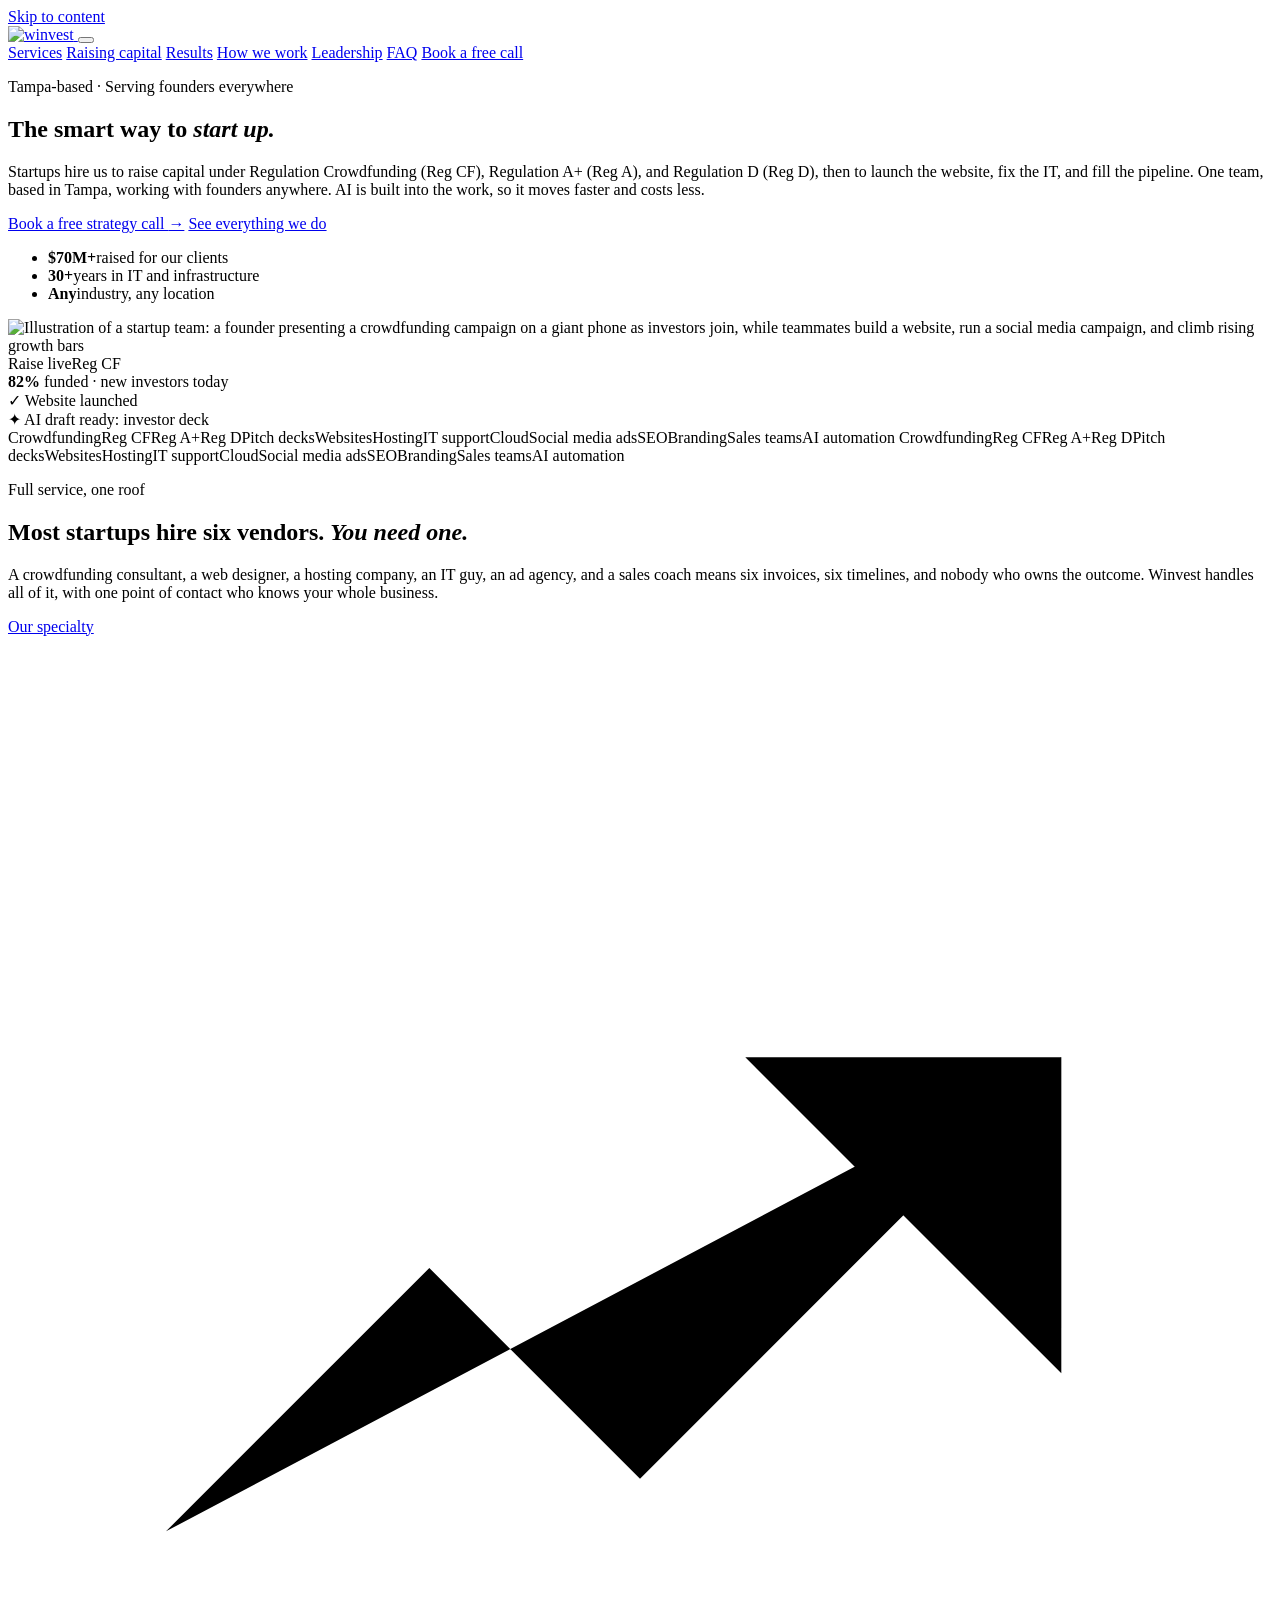
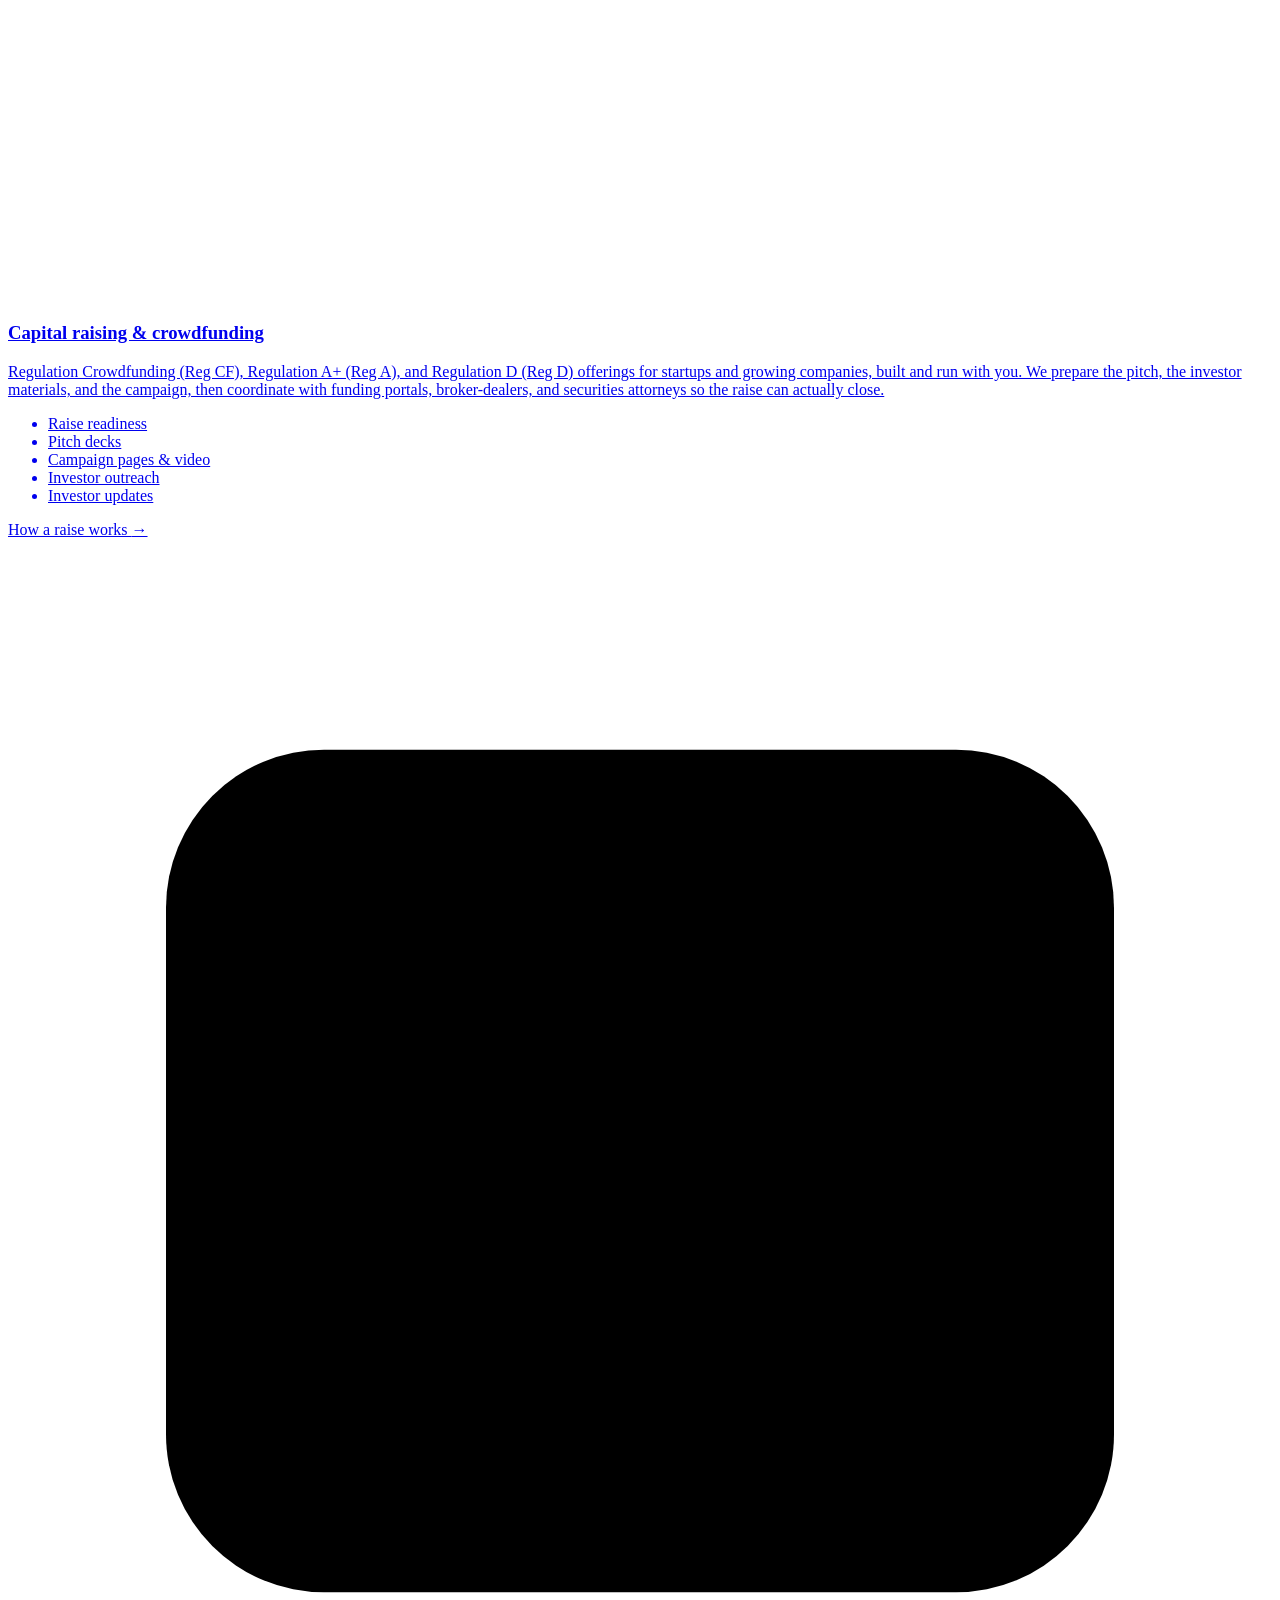
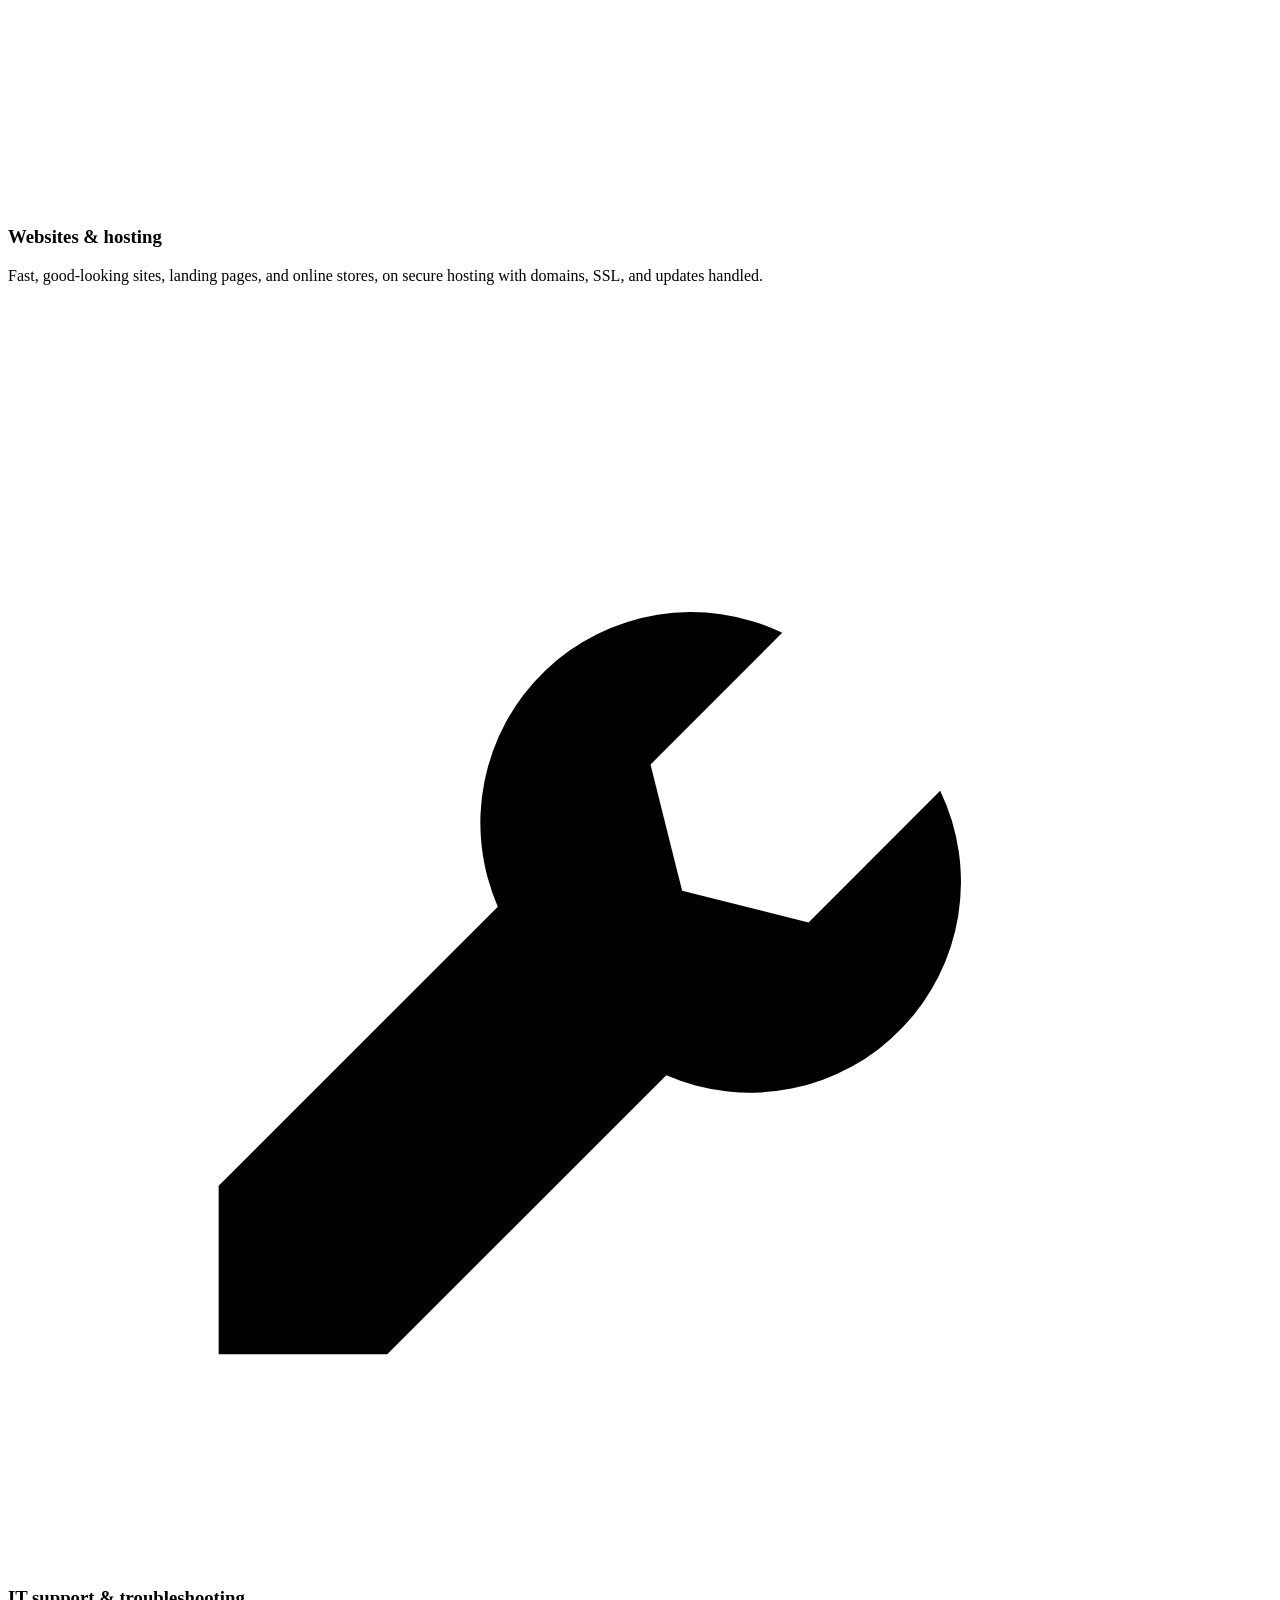
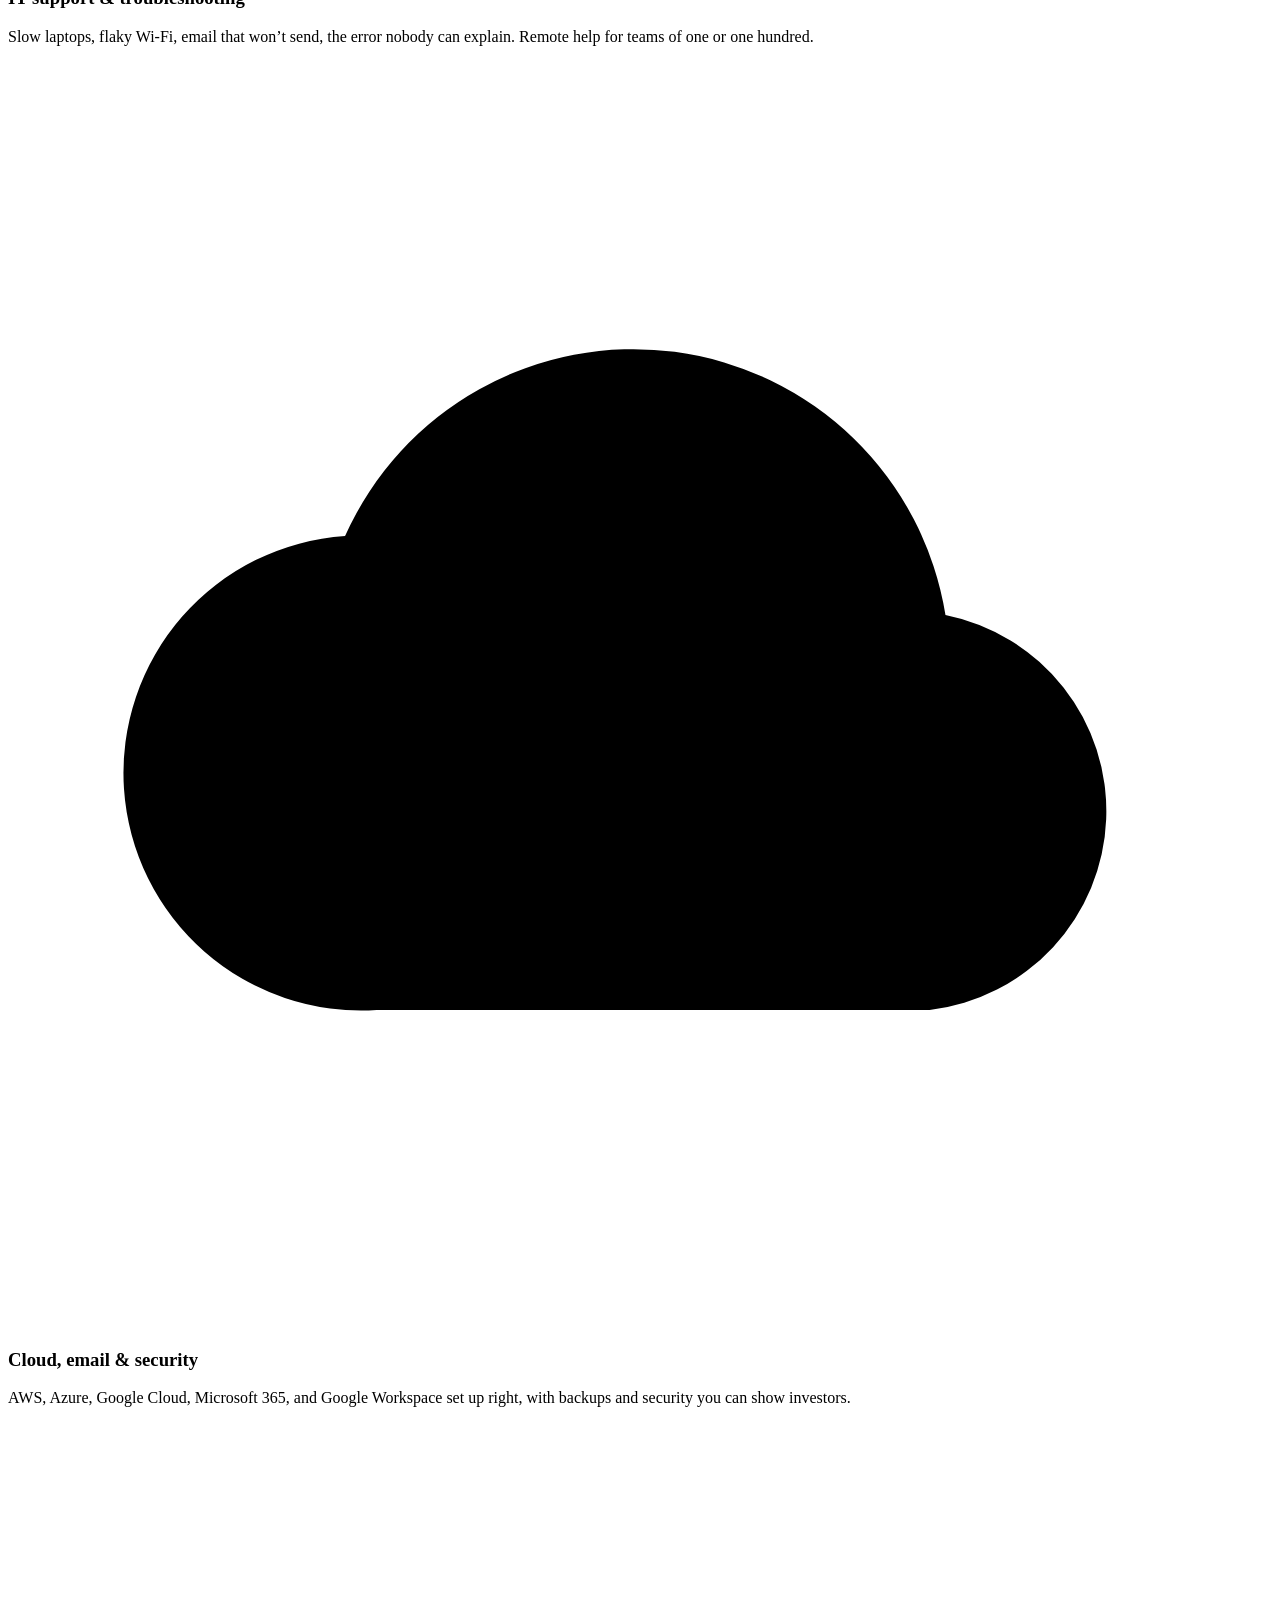
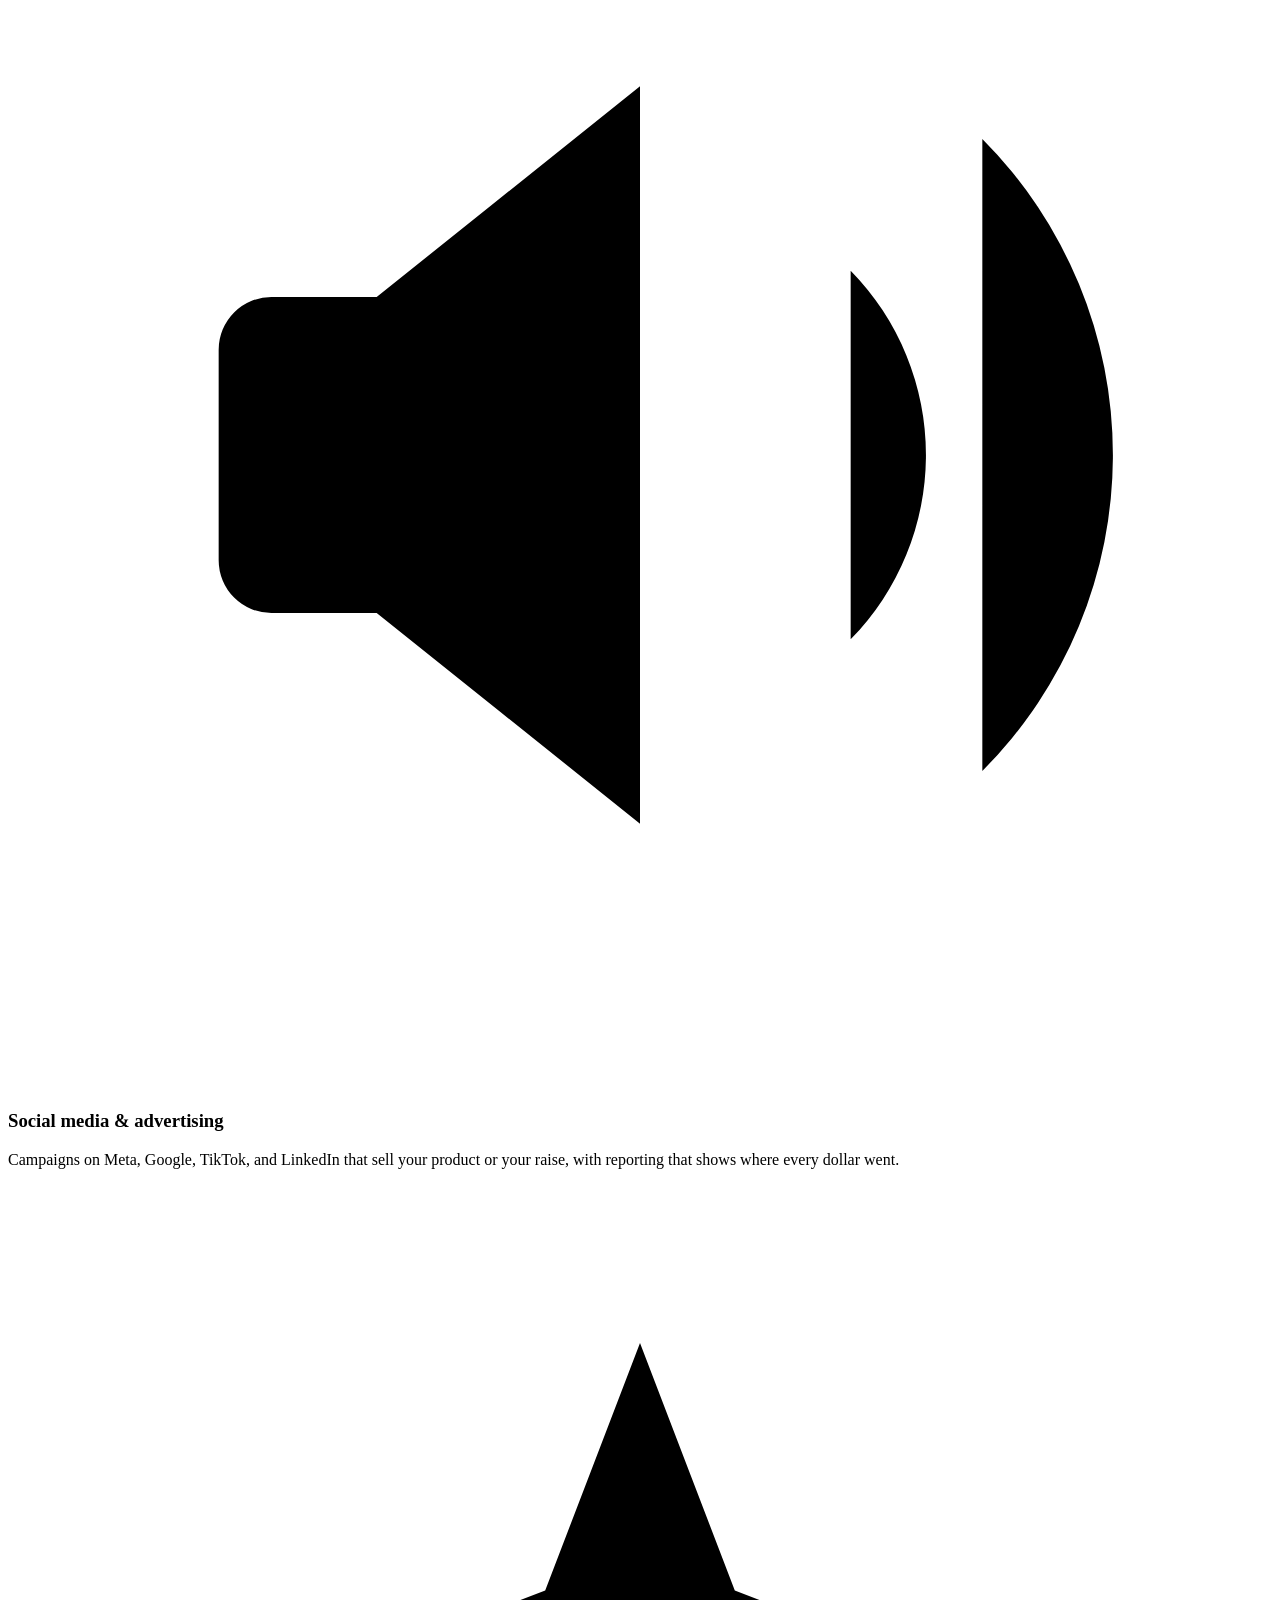
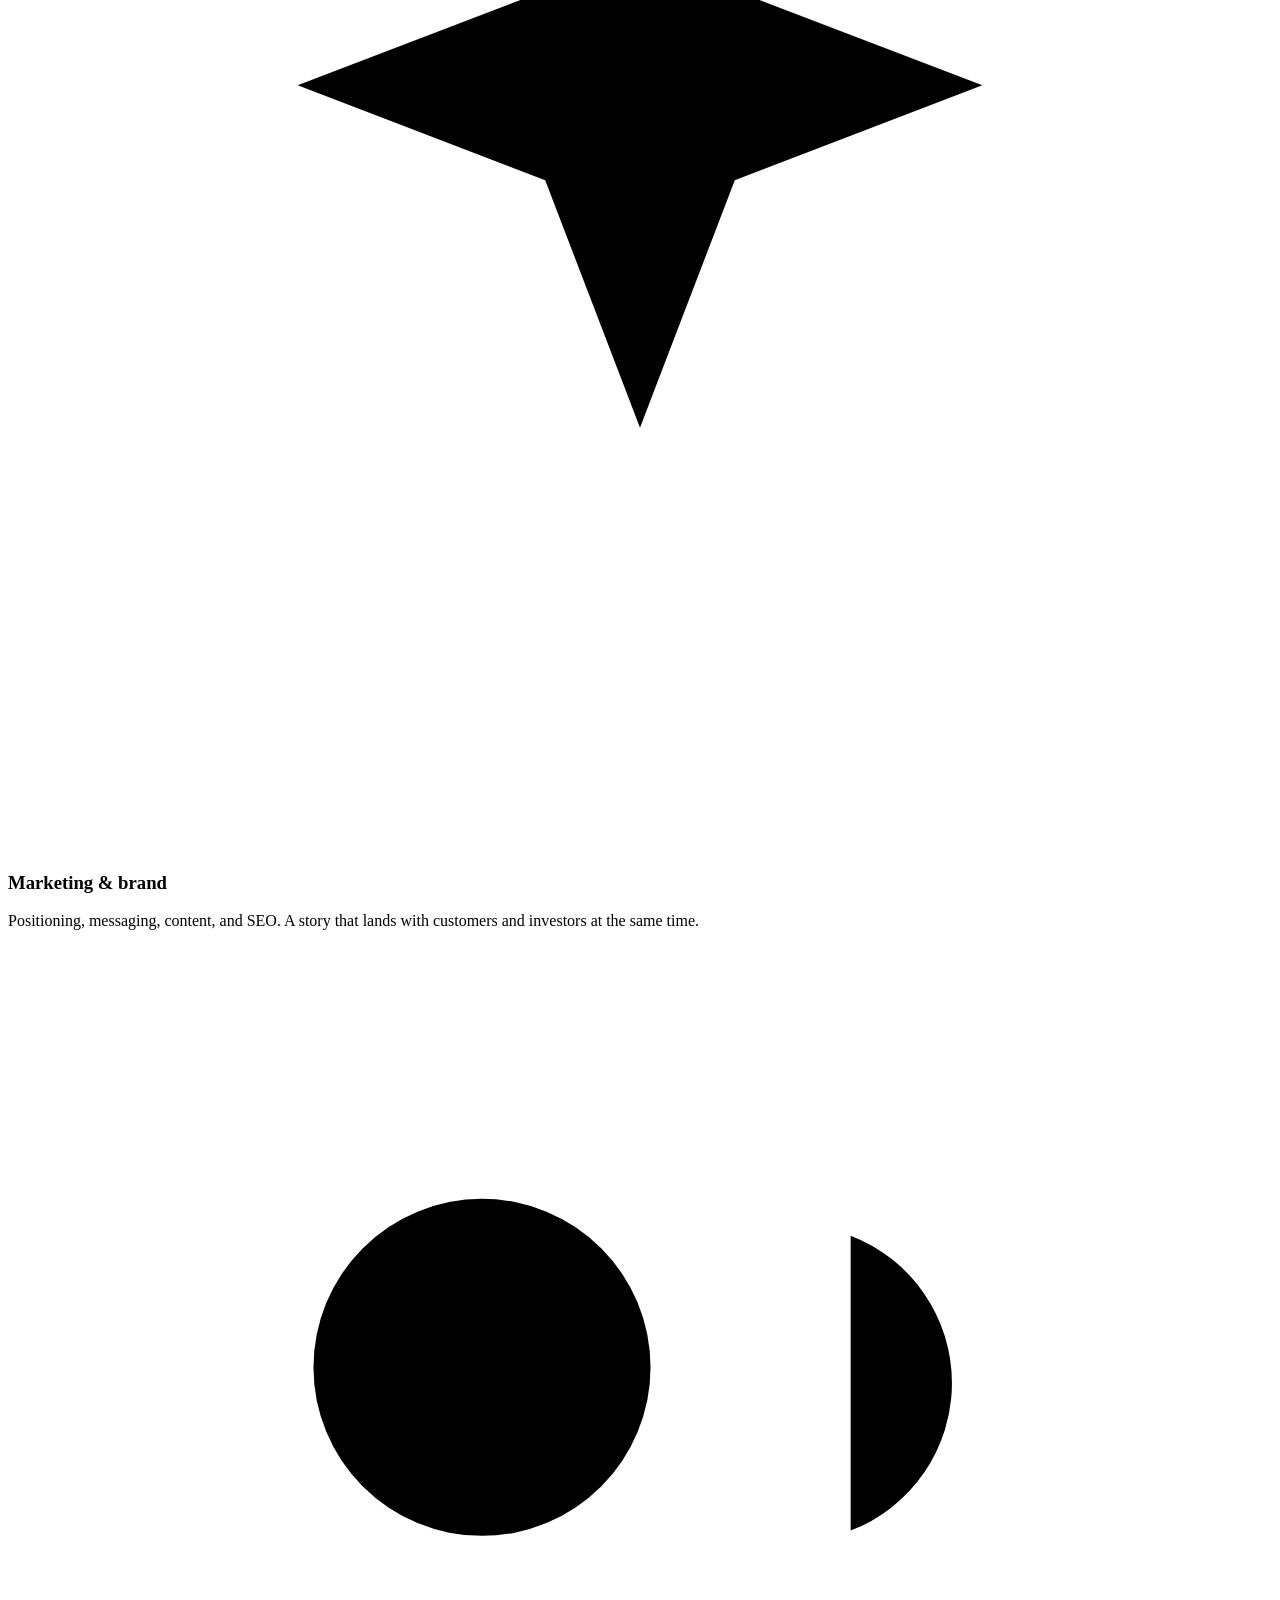
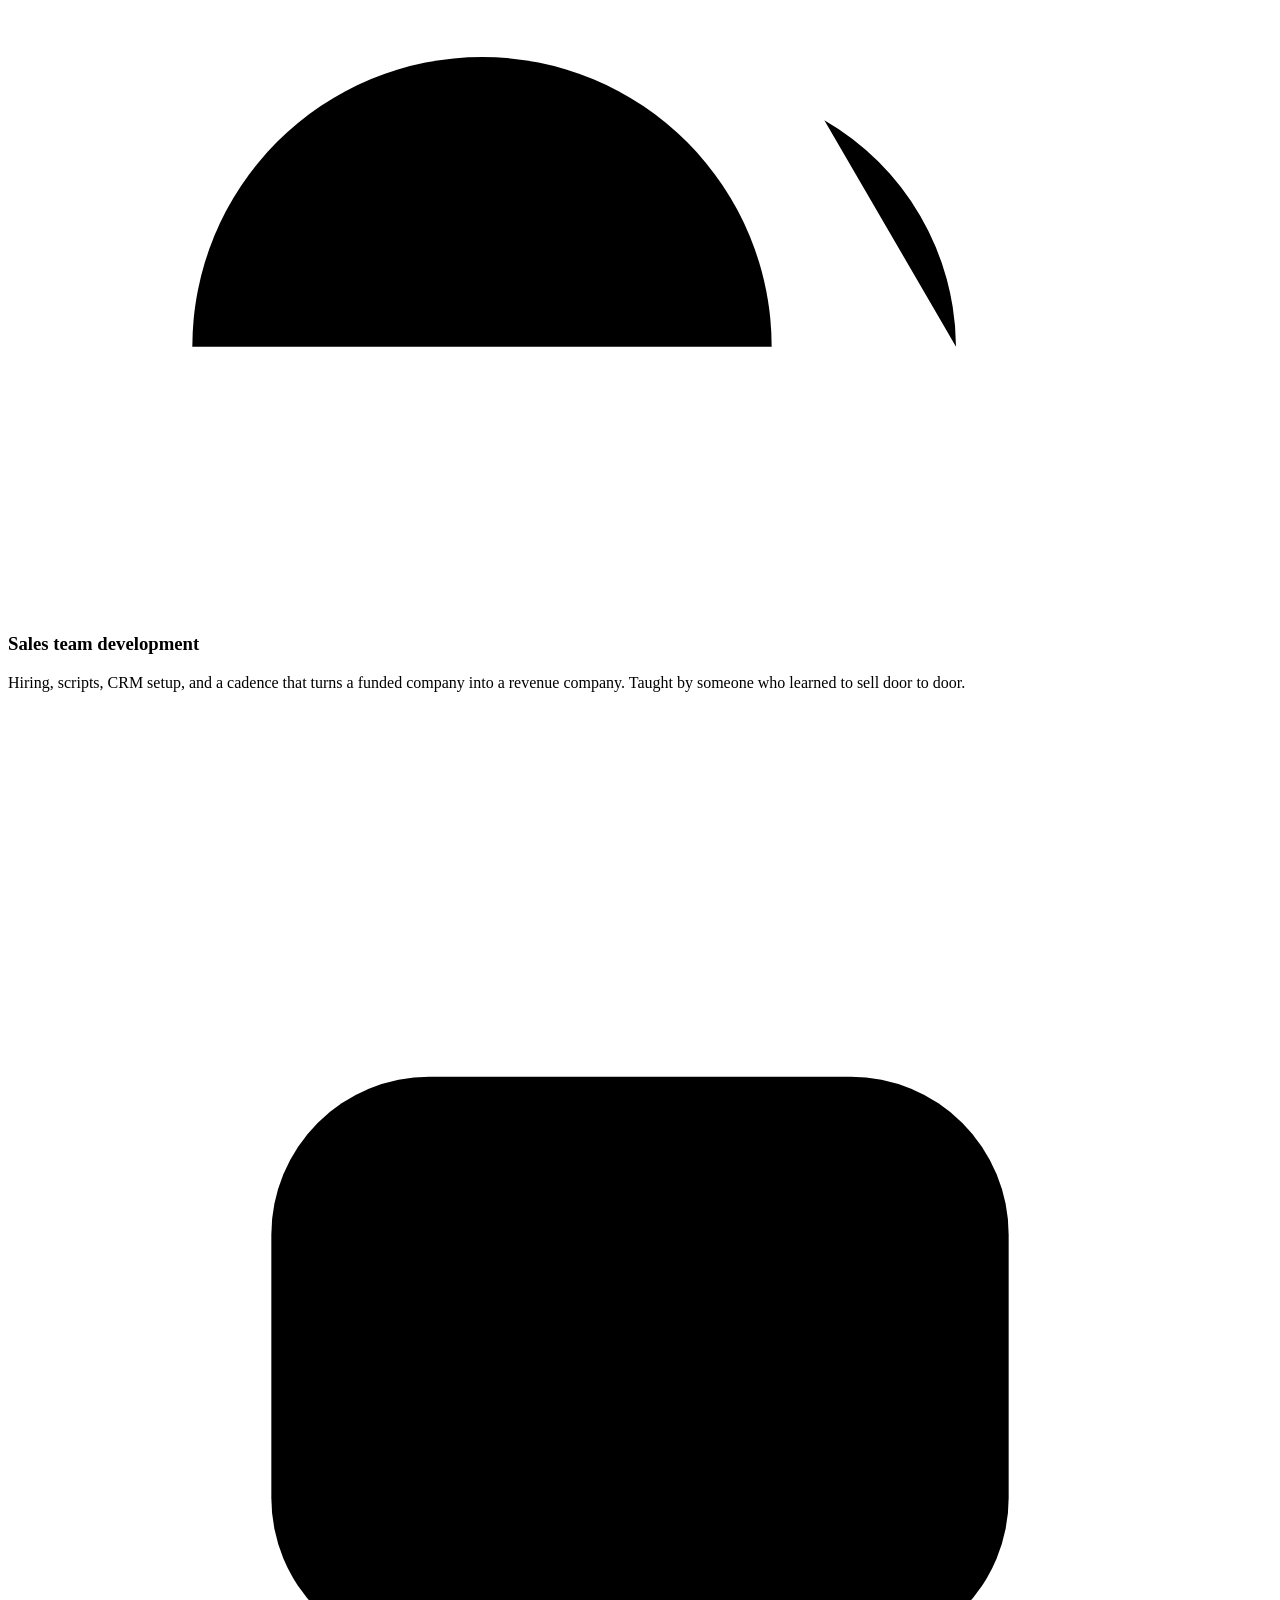
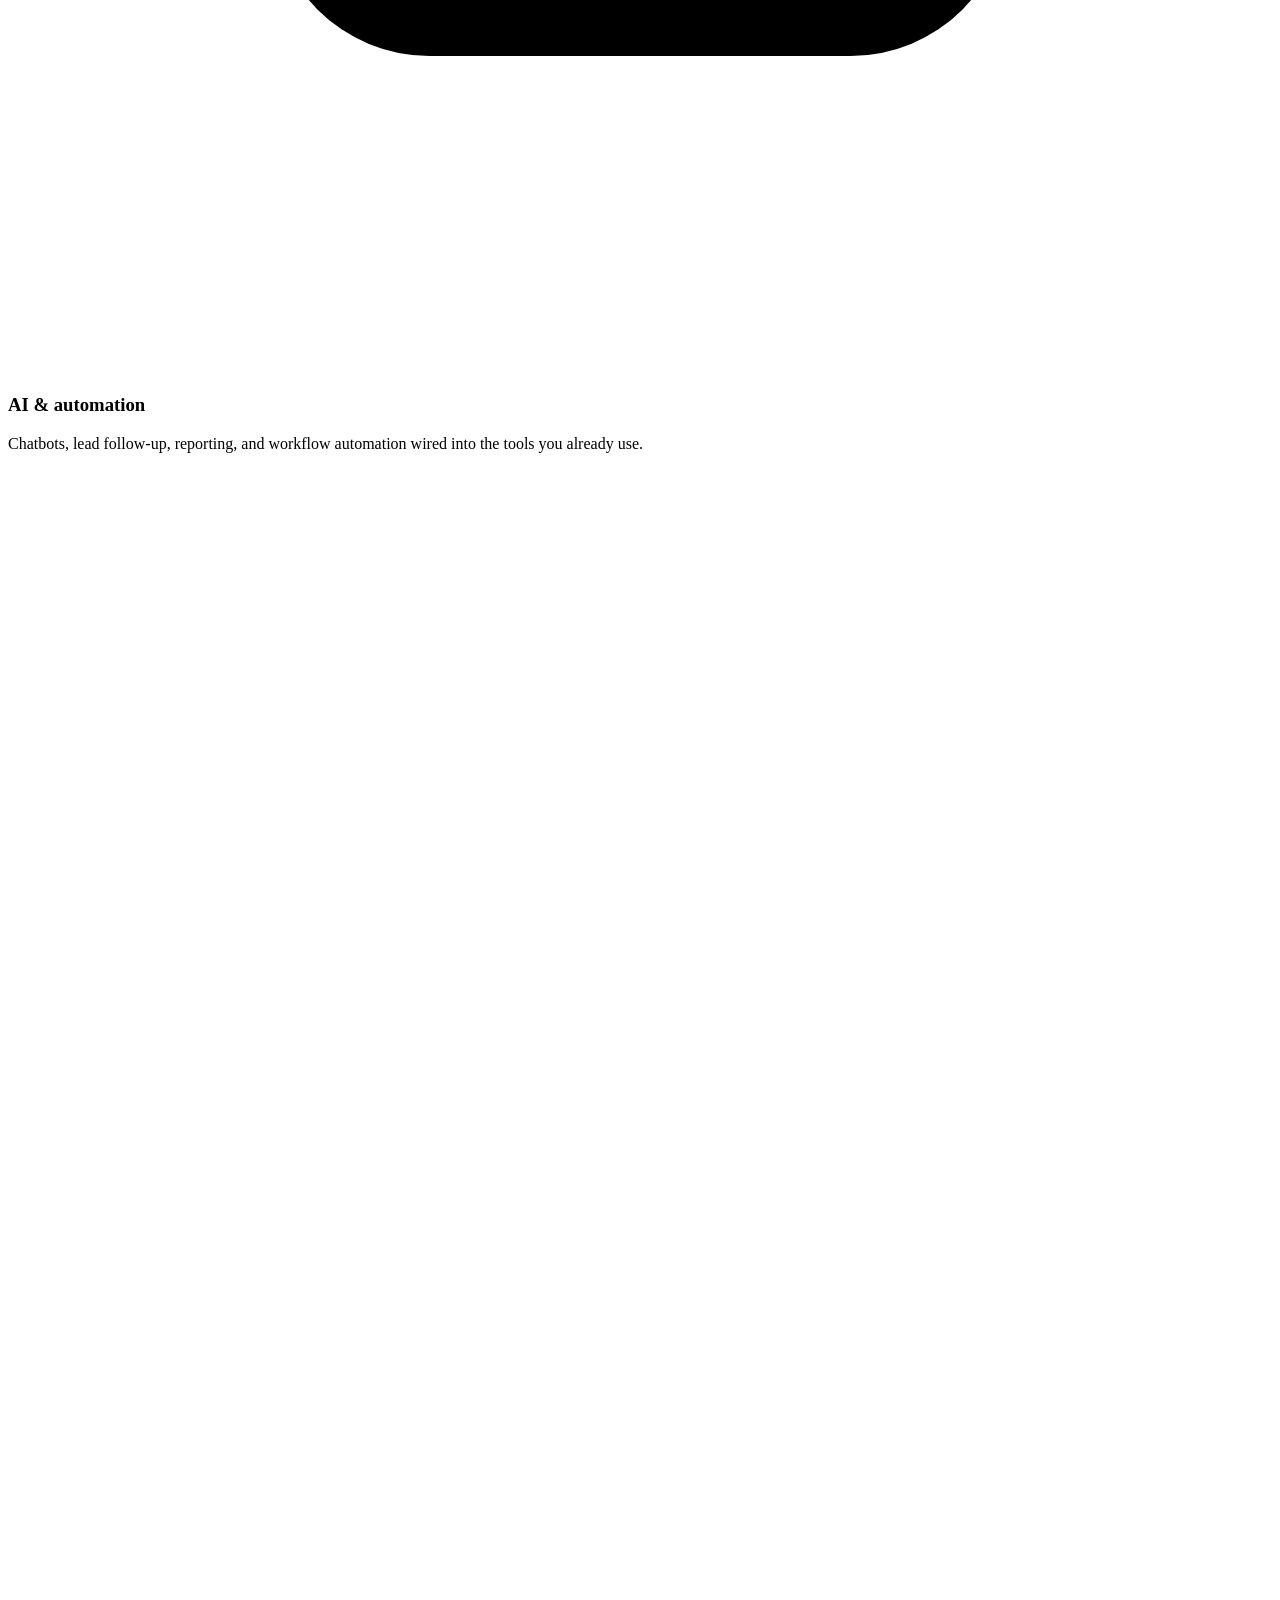
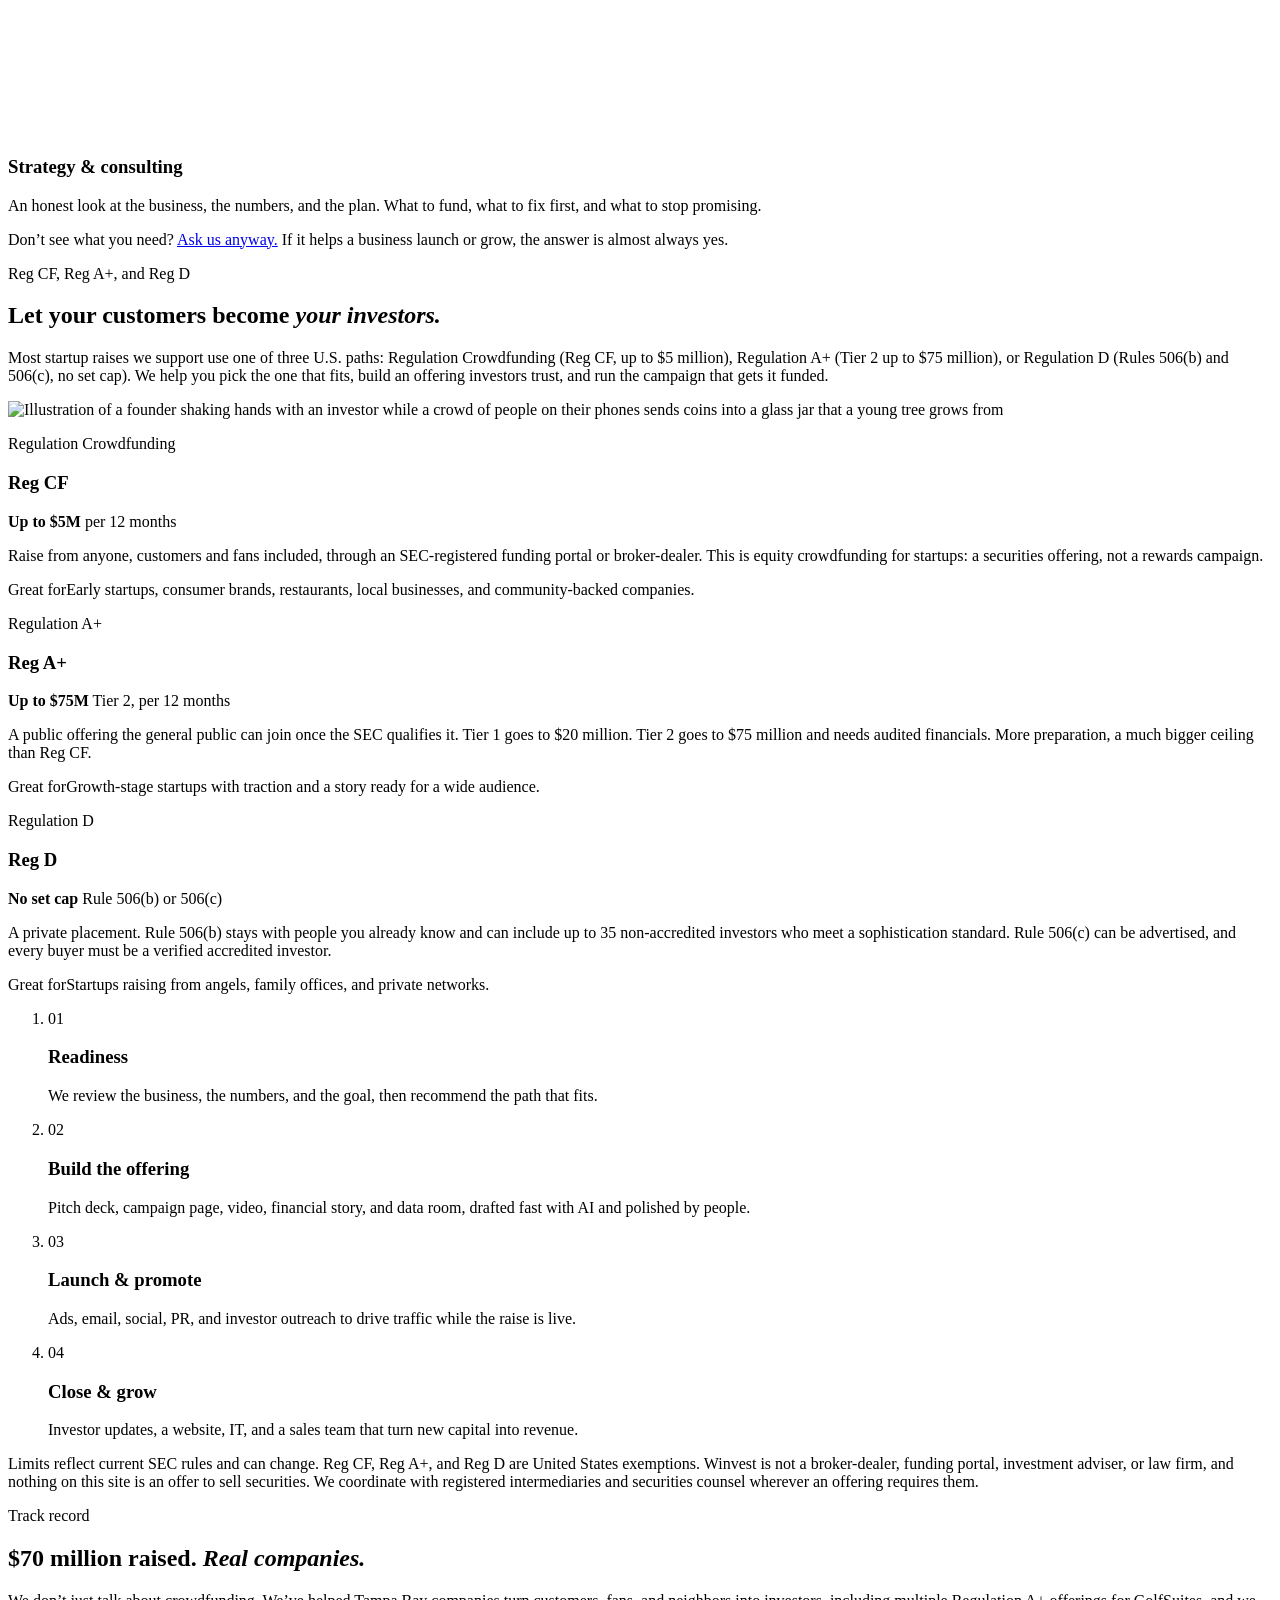
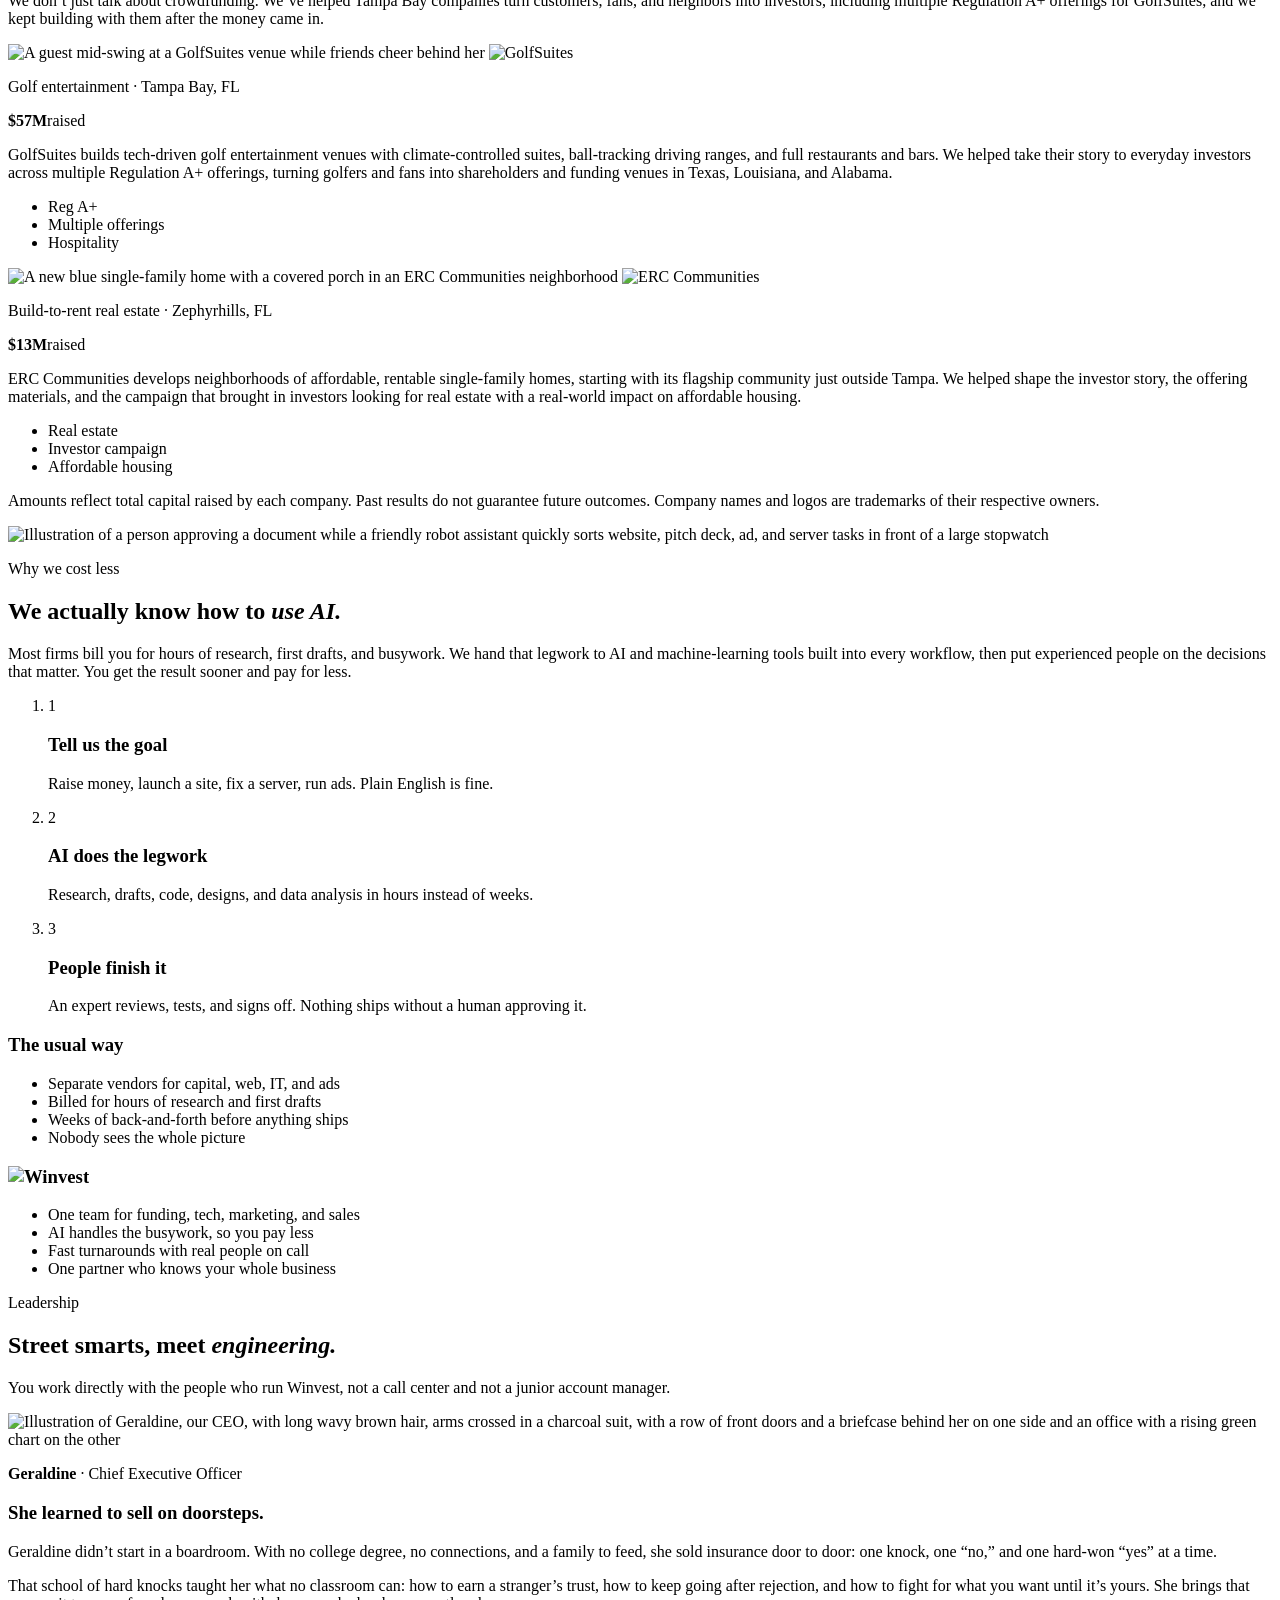
==== public/index.html @ 6d3cae70 "Add Chatwoot widget loader (disabled by default) - new chatwoot.js loader reads CHATWOOT_CONFIG - wi" ====
<!DOCTYPE html>
<html lang="en">
<head>
  <meta charset="utf-8">
  <meta name="viewport" content="width=device-width, initial-scale=1">
  <title>Reg CF, Reg A+ &amp; Reg D Capital Raising for Startups | Winvest</title>
  <meta name="description" content="Winvest helps startups raise capital under Reg CF (up to $5M), Reg A+ (up to $75M), and Reg D. Tampa-based. $70M+ raised for clients. Free strategy call.">
  <link rel="canonical" href="https://www.winvest.llc/">
  <link rel="alternate" type="text/markdown" href="/index.md" title="Markdown version of this page">
  <link rel="describedby" href="/llms.txt">
  <meta name="robots" content="index, follow, max-image-preview:large, max-snippet:-1, max-video-preview:-1">
  <meta property="og:type" content="website">
  <meta property="og:site_name" content="Winvest">
  <meta property="og:locale" content="en_US">
  <meta property="og:title" content="Reg CF, Reg A+ &amp; Reg D Capital Raising for Startups | Winvest">
  <meta property="og:description" content="Winvest helps startups raise capital under Reg CF (up to $5M), Reg A+ (up to $75M), and Reg D. Tampa-based. $70M+ raised for clients. Free strategy call.">
  <meta property="og:url" content="https://www.winvest.llc/">
  <meta property="og:image" content="https://www.winvest.llc/assets/illo/og.jpg">
  <meta property="og:image:alt" content="Winvest, capital raising and startup services from Tampa">
  <meta property="og:image:width" content="1200">
  <meta property="og:image:height" content="900">
  <meta name="twitter:card" content="summary_large_image">
  <meta name="twitter:title" content="Reg CF, Reg A+ &amp; Reg D Capital Raising for Startups | Winvest">
  <meta name="twitter:description" content="Winvest helps startups raise capital under Reg CF (up to $5M), Reg A+ (up to $75M), and Reg D. Tampa-based. $70M+ raised for clients. Free strategy call.">
  <meta name="twitter:image" content="https://www.winvest.llc/assets/illo/og.jpg">
  <meta name="twitter:image:alt" content="Winvest, capital raising and startup services from Tampa">
  <meta name="theme-color" content="#0a0d0b">
  <link rel="preload" href="/assets/fonts/geist.woff2" as="font" type="font/woff2" crossorigin>
  <link rel="preload" href="/assets/fonts/bodoni-italic.woff2" as="font" type="font/woff2" crossorigin>
  <link rel="preload" href="/assets/illo/hero.webp" as="image">
  <link rel="icon" href="/assets/brand/favicon-32.png" sizes="32x32">
  <link rel="icon" href="/assets/brand/favicon-192.png" sizes="192x192">
  <link rel="apple-touch-icon" href="/assets/brand/apple-touch.png">
  <link rel="stylesheet" href="/assets/css/site.css">
  <script type="application/ld+json">
    {
      "@context": "https://schema.org",
      "@graph": [
        {
          "@type": "ProfessionalService",
          "@id": "https://www.winvest.llc/#org",
          "name": "Winvest",
          "legalName": "Winvest LLC",
          "url": "https://www.winvest.llc/",
          "email": "info@winvest.llc",
          "telephone": "+1-888-727-1119",
          "slogan": "The smart way to start up",
          "description": "Winvest LLC helps startups and growing businesses raise capital under Regulation Crowdfunding (Reg CF, up to $5 million in a 12-month period), Regulation A+ (Tier 1 up to $20 million and Tier 2 up to $75 million), and Regulation D Rules 506(b) and 506(c) (no set dollar cap). It also provides websites, hosting, IT support, cloud and security, social advertising, marketing, and sales team development. Clients named on the site have raised more than $70 million, including GolfSuites ($57 million across multiple Regulation A+ offerings) and ERC Communities ($13 million). Winvest is not a broker-dealer, funding portal, investment adviser, or law firm, and does not offer or sell securities.",
          "knowsAbout": [
            "Regulation Crowdfunding",
            "Regulation A",
            "Regulation A+",
            "Regulation D",
            "Rule 506(b)",
            "Rule 506(c)",
            "equity crowdfunding",
            "startup capital raising",
            "pitch decks",
            "startup websites",
            "digital marketing"
          ],
          "audience": {
            "@type": "BusinessAudience",
            "audienceType": "Startup founders and growing businesses preparing a Regulation CF, Regulation A+, or Regulation D offering"
          },
          "address": {
            "@type": "PostalAddress",
            "streetAddress": "5401 W Kennedy Blvd Suite 100",
            "addressLocality": "Tampa",
            "addressRegion": "FL",
            "postalCode": "33609",
            "addressCountry": "US"
          },
          "geo": {
            "@type": "GeoCoordinates",
            "latitude": 27.9455,
            "longitude": -82.5346
          },
          "hasMap": "https://maps.google.com/?q=5401+W+Kennedy+Blvd+Suite+100+Tampa+FL+33609",
          "areaServed": [
            { "@type": "Country", "name": "United States" },
            { "@type": "Place", "name": "Worldwide" }
          ],
          "logo": "https://www.winvest.llc/assets/brand/mark.png",
          "image": "https://www.winvest.llc/assets/illo/og.jpg",
          "contactPoint": {
            "@type": "ContactPoint",
            "telephone": "+1-888-727-1119",
            "email": "info@winvest.llc",
            "contactType": "sales",
            "availableLanguage": "English",
            "areaServed": "US"
          },
          "hasOfferCatalog": {
            "@type": "OfferCatalog",
            "name": "Startup capital raising and operating services",
            "itemListElement": [
              { "@type": "Offer", "itemOffered": { "@id": "https://www.winvest.llc/#reg-cf" } },
              { "@type": "Offer", "itemOffered": { "@id": "https://www.winvest.llc/#reg-a" } },
              { "@type": "Offer", "itemOffered": { "@id": "https://www.winvest.llc/#reg-d" } },
              { "@type": "Offer", "itemOffered": { "@id": "https://www.winvest.llc/#startup-ops" } }
            ]
          }
        },
        {
          "@type": "WebSite",
          "@id": "https://www.winvest.llc/#website",
          "url": "https://www.winvest.llc/",
          "name": "Winvest",
          "description": "Capital raising for startups under Reg CF, Reg A+, and Reg D, plus websites, IT, marketing, and sales.",
          "publisher": { "@id": "https://www.winvest.llc/#org" },
          "inLanguage": "en-US"
        },
        {
          "@type": "WebPage",
          "@id": "https://www.winvest.llc/#webpage",
          "url": "https://www.winvest.llc/",
          "name": "Reg CF, Reg A+ & Reg D Capital Raising for Startups | Winvest",
          "description": "Winvest helps startups raise capital under Reg CF (up to $5M), Reg A+ (up to $75M), and Reg D. Tampa-based. $70M+ raised for clients. Free strategy call.",
          "isPartOf": { "@id": "https://www.winvest.llc/#website" },
          "about": { "@id": "https://www.winvest.llc/#org" },
          "mainEntity": { "@id": "https://www.winvest.llc/#org" },
          "inLanguage": "en-US",
          "primaryImageOfPage": {
            "@type": "ImageObject",
            "url": "https://www.winvest.llc/assets/illo/og.jpg",
            "width": 1200,
            "height": 900
          },
          "significantLink": [
            "https://www.winvest.llc/#reg-cf",
            "https://www.winvest.llc/#reg-a",
            "https://www.winvest.llc/#reg-d",
            "https://www.winvest.llc/#contact"
          ]
        },
        {
          "@type": "Service",
          "@id": "https://www.winvest.llc/#reg-cf",
          "name": "Regulation Crowdfunding (Reg CF) support",
          "serviceType": "Regulation Crowdfunding campaign support for startups",
          "provider": { "@id": "https://www.winvest.llc/#org" },
          "areaServed": { "@type": "Country", "name": "United States" },
          "audience": {
            "@type": "BusinessAudience",
            "audienceType": "Startups and community-backed businesses raising up to $5 million"
          },
          "url": "https://www.winvest.llc/#reg-cf",
          "description": "Preparation and marketing for a Regulation Crowdfunding offering: pitch, campaign page, video, and promotion. The offering itself is conducted through an SEC-registered funding portal or broker-dealer. Current issuer limit is $5 million in a 12-month period."
        },
        {
          "@type": "Service",
          "@id": "https://www.winvest.llc/#reg-a",
          "name": "Regulation A+ (Reg A) support",
          "serviceType": "Regulation A offering support for growth-stage companies",
          "provider": { "@id": "https://www.winvest.llc/#org" },
          "areaServed": { "@type": "Country", "name": "United States" },
          "audience": {
            "@type": "BusinessAudience",
            "audienceType": "Growth-stage companies preparing a Tier 1 or Tier 2 Regulation A offering"
          },
          "url": "https://www.winvest.llc/#reg-a",
          "description": "Support for Regulation A+ offerings that the general public can join after SEC qualification. Tier 1 is currently up to $20 million in a 12-month period. Tier 2 is currently up to $75 million and requires audited financials and ongoing SEC reports."
        },
        {
          "@type": "Service",
          "@id": "https://www.winvest.llc/#reg-d",
          "name": "Regulation D (Rule 506) support",
          "serviceType": "Regulation D private placement support for startups",
          "provider": { "@id": "https://www.winvest.llc/#org" },
          "areaServed": { "@type": "Country", "name": "United States" },
          "audience": {
            "@type": "BusinessAudience",
            "audienceType": "Founders raising from accredited investors under Rule 506(b) or Rule 506(c)"
          },
          "url": "https://www.winvest.llc/#reg-d",
          "description": "Support for Regulation D private placements under Rule 506(b) or Rule 506(c). Neither rule sets a dollar cap. Rule 506(b) is not publicly advertised. Rule 506(c) may be advertised only to verified accredited investors."
        },
        {
          "@type": "Service",
          "@id": "https://www.winvest.llc/#startup-ops",
          "name": "Websites, IT, marketing, and sales for startups",
          "serviceType": "Startup website, IT, marketing, and sales support",
          "provider": { "@id": "https://www.winvest.llc/#org" },
          "areaServed": { "@type": "Place", "name": "Worldwide" },
          "audience": {
            "@type": "BusinessAudience",
            "audienceType": "Startups and growing businesses"
          },
          "url": "https://www.winvest.llc/#services",
          "description": "Websites and hosting, IT support, cloud and security, social media advertising, brand and SEO, sales team development, and AI automation for startups that are raising or not yet raising."
        },
        {
          "@type": "FAQPage",
          "@id": "https://www.winvest.llc/#faq",
          "url": "https://www.winvest.llc/#faq",
          "isPartOf": { "@id": "https://www.winvest.llc/#webpage" },
          "mainEntity": [
            {
              "@type": "Question",
              "name": "Do I have to be raising money to work with you?",
              "acceptedAnswer": {
                "@type": "Answer",
                "text": "Not at all. Plenty of startups come to us for a website, IT help, ads, or a sales process before they are ready to raise. Others hire us for a Reg CF, Reg A+, or Reg D round. Capital raising is one of the things we do, not a requirement."
              }
            },
            {
              "@type": "Question",
              "name": "Are you a broker-dealer or funding portal?",
              "acceptedAnswer": {
                "@type": "Answer",
                "text": "No. Winvest is a consulting and services firm. We are not a broker-dealer, funding portal, investment adviser, or law firm, and we do not offer or sell securities. When an offering requires an SEC-registered funding portal, broker-dealer, or securities attorney, we work alongside them and help you find the right fit."
              }
            },
            {
              "@type": "Question",
              "name": "Which raise is right for me: Reg CF, A+, or D?",
              "acceptedAnswer": {
                "@type": "Answer",
                "text": "It depends on how much you need, who you want to raise from, and how ready the company is. Reg CF fits community-backed startup raises up to $5 million in 12 months. Reg A+ fits larger public raises, up to $20 million on Tier 1 and $75 million on Tier 2. Reg D, under Rule 506(b) or 506(c), fits private rounds and has no set dollar cap. We’ll walk you through it on a free call."
              }
            },
            {
              "@type": "Question",
              "name": "What do you do on a Reg CF, Reg A+, or Reg D raise?",
              "acceptedAnswer": {
                "@type": "Answer",
                "text": "We prepare the company to raise and we market the offering: pitch deck, campaign page, video, financial story, ads, email, and investor updates. Securities counsel prepares the legal documents. An SEC-registered funding portal or broker-dealer conducts the offering when the rules require one. Winvest is the operating partner alongside them, not the intermediary."
              }
            },
            {
              "@type": "Question",
              "name": "Is Regulation Crowdfunding the same as rewards crowdfunding?",
              "acceptedAnswer": {
                "@type": "Answer",
                "text": "No. Rewards campaigns, such as Kickstarter, trade perks for money and do not sell securities. Regulation Crowdfunding, often called equity crowdfunding or Reg CF, does sell securities. A Reg CF raise is currently capped at $5 million in a 12-month period and has to run through an SEC-registered funding portal or broker-dealer. Non-accredited investors have personal investment limits based on income and net worth. Accredited investors do not."
              }
            },
            {
              "@type": "Question",
              "name": "What is the difference between Reg A+ Tier 1 and Tier 2?",
              "acceptedAnswer": {
                "@type": "Answer",
                "text": "Both can be offered to the public after the SEC qualifies the offering. Tier 1 is currently limited to $20 million in a 12-month period and still goes through state review. Tier 2 is currently limited to $75 million, requires audited financials and ongoing SEC reports, and is the Reg A+ path most growth-stage startups mean. On Tier 2, a non-accredited investor is generally limited to 10 percent of the greater of income or net worth."
              }
            },
            {
              "@type": "Question",
              "name": "What is the difference between Rule 506(b) and Rule 506(c)?",
              "acceptedAnswer": {
                "@type": "Answer",
                "text": "Both are Regulation D exemptions, and neither has a set dollar cap. Rule 506(b) cannot be publicly advertised. It is for people the company already knows, and it allows up to 35 non-accredited investors who meet a sophistication standard. Rule 506(c) can be advertised, but every purchaser has to be an accredited investor and the company has to take reasonable steps to verify that."
              }
            },
            {
              "@type": "Question",
              "name": "How does AI make you cheaper?",
              "acceptedAnswer": {
                "@type": "Answer",
                "text": "A big part of any project is research, first drafts, repetitive setup, and data crunching. AI tools do that in a fraction of the time. Our people spend their hours on strategy and finishing work, and we pass the savings on to you."
              }
            },
            {
              "@type": "Question",
              "name": "Is my information kept confidential?",
              "acceptedAnswer": {
                "@type": "Answer",
                "text": "Yes. We treat your financials, plans, and data as confidential, and we’re happy to sign an NDA. If you’d prefer we keep AI tools off your project, just say so."
              }
            },
            {
              "@type": "Question",
              "name": "I’m not in Tampa. Can you still help?",
              "acceptedAnswer": {
                "@type": "Answer",
                "text": "Yes. Almost everything we do is remote, and we work with clients across the U.S. and beyond. Reg CF, Reg A+, and Reg D are United States securities exemptions, so those raises are for companies offering under U.S. law. If you’re local, we’re glad to meet in person."
              }
            },
            {
              "@type": "Question",
              "name": "How do we get started?",
              "acceptedAnswer": {
                "@type": "Answer",
                "text": "Send us a note or call. We’ll set up a free call, learn what you’re building, and come back with a plan and a clear quote before any work starts."
              }
            }
          ]
        }
      ]
    }
  </script>
</head>
<body>
  <a class="skip" href="#content">Skip to content</a>

  <header class="site-header">
    <div class="wrap header-inner">
      <a class="logo-link" href="/" aria-label="Winvest home">
        <img src="/assets/brand/logo.png" width="776" height="162" alt="winvest">
      </a>
      <button class="nav-toggle" type="button" aria-expanded="false" aria-controls="site-nav" aria-label="Menu">
        <span></span>
      </button>
      <nav class="nav" id="site-nav" aria-label="Primary">
        <a href="#services">Services</a>
        <a href="#raise">Raising capital</a>
        <a href="#results">Results</a>
        <a href="#how">How we work</a>
        <a href="#team">Leadership</a>
        <a href="#faq">FAQ</a>
        <a class="btn btn-green btn-sm" href="#contact">Book a free call</a>
      </nav>
    </div>
  </header>

  <main id="content">
    <section class="hero">
      <div class="wrap hero-grid">
        <div class="hero-copy">
          <p class="chip"><span class="dot"></span>Tampa-based · Serving founders everywhere</p>
          <h1>The smart way to <em>start up.</em></h1>
          <p class="hero-lede">Startups hire us to raise capital under Regulation Crowdfunding (Reg CF), Regulation A+ (Reg A), and Regulation D (Reg D), then to launch the website, fix the IT, and fill the pipeline. One team, based in Tampa, working with founders anywhere. AI is built into the work, so it moves faster and costs less.</p>
          <div class="actions">
            <a class="btn btn-green" href="#contact">Book a free strategy call <span class="arrow" aria-hidden="true">→</span></a>
            <a class="btn btn-line" href="#services">See everything we do</a>
          </div>
          <ul class="proof">
            <li><b>$70M+</b><span>raised for our clients</span></li>
            <li><b>30+</b><span>years in IT and infrastructure</span></li>
            <li><b>Any</b><span>industry, any location</span></li>
          </ul>
        </div>
        <div class="hero-art">
          <div class="art-card" style="--bg:#f4fbf4">
            <img src="/assets/illo/hero.webp" width="1152" height="864" alt="Illustration of a startup team: a founder presenting a crowdfunding campaign on a giant phone as investors join, while teammates build a website, run a social media campaign, and climb rising growth bars" fetchpriority="high">
          </div>
          <div class="float f-raise" aria-hidden="true">
            <div class="fr-top"><span class="live"><i></i>Raise live</span><span class="muted">Reg CF</span></div>
            <div class="bar"><span></span></div>
            <div class="fr-meta"><b>82%</b> funded <span class="muted">· new investors today</span></div>
          </div>
          <div class="float f-site" aria-hidden="true"><span class="ok">✓</span> Website launched</div>
          <div class="float f-ai" aria-hidden="true"><span class="spark">✦</span> AI draft ready: investor deck</div>
        </div>
      </div>
    </section>

    <div class="ticker" aria-hidden="true">
      <div class="ticker-track">
        <span>Crowdfunding</span><span>Reg CF</span><span>Reg A+</span><span>Reg D</span><span>Pitch decks</span><span>Websites</span><span>Hosting</span><span>IT support</span><span>Cloud</span><span>Social media ads</span><span>SEO</span><span>Branding</span><span>Sales teams</span><span>AI automation</span>
        <span>Crowdfunding</span><span>Reg CF</span><span>Reg A+</span><span>Reg D</span><span>Pitch decks</span><span>Websites</span><span>Hosting</span><span>IT support</span><span>Cloud</span><span>Social media ads</span><span>SEO</span><span>Branding</span><span>Sales teams</span><span>AI automation</span>
      </div>
    </div>

    <section class="section" id="services">
      <div class="wrap">
        <div class="head reveal">
          <p class="eyebrow">Full service, one roof</p>
          <h2>Most startups hire six vendors. <em>You need one.</em></h2>
          <p class="lede">A crowdfunding consultant, a web designer, a hosting company, an IT guy, an ad agency, and a sales coach means six invoices, six timelines, and nobody who owns the outcome. Winvest handles all of it, with one point of contact who knows your whole business.</p>
        </div>

        <div class="bento">
          <a class="tile tile-feature reveal" href="#raise">
            <span class="badge">Our specialty</span>
            <div class="icon"><svg viewBox="0 0 24 24"><path d="M3 17l5-5 4 4 8-8"/><path d="M14 8h6v6"/></svg></div>
            <h3>Capital raising &amp; crowdfunding</h3>
            <p>Regulation Crowdfunding (Reg CF), Regulation A+ (Reg A), and Regulation D (Reg D) offerings for startups and growing companies, built and run with you. We prepare the pitch, the investor materials, and the campaign, then coordinate with funding portals, broker-dealers, and securities attorneys so the raise can actually close.</p>
            <ul class="tags"><li>Raise readiness</li><li>Pitch decks</li><li>Campaign pages &amp; video</li><li>Investor outreach</li><li>Investor updates</li></ul>
            <span class="tile-link">How a raise works <span aria-hidden="true">→</span></span>
          </a>

          <article class="tile reveal">
            <div class="icon"><svg viewBox="0 0 24 24"><rect x="3" y="4" width="18" height="16" rx="3"/><path d="M3 9h18M7 6.5h.01M10 6.5h.01"/></svg></div>
            <h3>Websites &amp; hosting</h3>
            <p>Fast, good-looking sites, landing pages, and online stores, on secure hosting with domains, SSL, and updates handled.</p>
          </article>

          <article class="tile reveal">
            <div class="icon"><svg viewBox="0 0 24 24"><path d="M14.7 6.3a4 4 0 0 0-5.4 5.2L4 16.8V20h3.2l5.3-5.3a4 4 0 0 0 5.2-5.4l-2.5 2.5-2.4-.6-.6-2.4z"/></svg></div>
            <h3>IT support &amp; troubleshooting</h3>
            <p>Slow laptops, flaky Wi-Fi, email that won’t send, the error nobody can explain. Remote help for teams of one or one hundred.</p>
          </article>

          <article class="tile reveal">
            <div class="icon"><svg viewBox="0 0 24 24"><path d="M7 18a4.5 4.5 0 0 1-.6-9 6 6 0 0 1 11.4 1.5A3.8 3.8 0 0 1 17.5 18z"/><path d="M10 13.5l1.5 1.5 3-3"/></svg></div>
            <h3>Cloud, email &amp; security</h3>
            <p>AWS, Azure, Google Cloud, Microsoft 365, and Google Workspace set up right, with backups and security you can show investors.</p>
          </article>

          <article class="tile reveal">
            <div class="icon"><svg viewBox="0 0 24 24"><path d="M4 10v4a1 1 0 0 0 1 1h2l5 4V5L7 9H5a1 1 0 0 0-1 1zM16 8.5a5 5 0 0 1 0 7M18.5 6a8.5 8.5 0 0 1 0 12"/></svg></div>
            <h3>Social media &amp; advertising</h3>
            <p>Campaigns on Meta, Google, TikTok, and LinkedIn that sell your product or your raise, with reporting that shows where every dollar went.</p>
          </article>

          <article class="tile reveal">
            <div class="icon"><svg viewBox="0 0 24 24"><path d="M12 3l1.8 4.7L18.5 9.5l-4.7 1.8L12 16l-1.8-4.7L5.5 9.5l4.7-1.8z"/><path d="M5 20h14"/></svg></div>
            <h3>Marketing &amp; brand</h3>
            <p>Positioning, messaging, content, and SEO. A story that lands with customers and investors at the same time.</p>
          </article>

          <article class="tile reveal">
            <div class="icon"><svg viewBox="0 0 24 24"><circle cx="9" cy="8" r="3.2"/><path d="M3.5 19a5.5 5.5 0 0 1 11 0"/><path d="M16 5.5a3 3 0 0 1 0 5.6M18 19a5 5 0 0 0-2.5-4.3"/></svg></div>
            <h3>Sales team development</h3>
            <p>Hiring, scripts, CRM setup, and a cadence that turns a funded company into a revenue company. Taught by someone who learned to sell door to door.</p>
          </article>

          <article class="tile reveal">
            <div class="icon"><svg viewBox="0 0 24 24"><rect x="5" y="7" width="14" height="11" rx="3"/><path d="M12 3v4M9 12h.01M15 12h.01M2.5 12v2M21.5 12v2"/></svg></div>
            <h3>AI &amp; automation</h3>
            <p>Chatbots, lead follow-up, reporting, and workflow automation wired into the tools you already use.</p>
          </article>

          <article class="tile reveal">
            <div class="icon"><svg viewBox="0 0 24 24"><path d="M4 20V10M10 20V4M16 20v-7M22 20H2"/></svg></div>
            <h3>Strategy &amp; consulting</h3>
            <p>An honest look at the business, the numbers, and the plan. What to fund, what to fix first, and what to stop promising.</p>
          </article>
        </div>

        <p class="ask reveal">Don’t see what you need? <a href="#contact">Ask us anyway.</a> If it helps a business launch or grow, the answer is almost always yes.</p>
      </div>
    </section>

    <section class="section section-dark" id="raise">
      <div class="wrap">
        <div class="split">
          <div class="reveal">
            <p class="eyebrow">Reg CF, Reg A+, and Reg D</p>
            <h2>Let your customers become <em>your investors.</em></h2>
            <p class="lede">Most startup raises we support use one of three U.S. paths: Regulation Crowdfunding (Reg CF, up to $5 million), Regulation A+ (Tier 2 up to $75 million), or Regulation D (Rules 506(b) and 506(c), no set cap). We help you pick the one that fits, build an offering investors trust, and run the campaign that gets it funded.</p>
          </div>
          <div class="art-card reveal" style="--bg:#eef7e7">
            <img src="/assets/illo/crowd.webp" width="1152" height="864" alt="Illustration of a founder shaking hands with an investor while a crowd of people on their phones sends coins into a glass jar that a young tree grows from" loading="lazy">
          </div>
        </div>

        <div class="paths">
          <article class="path reveal" id="reg-cf">
            <p class="path-tag">Regulation Crowdfunding</p>
            <h3>Reg CF</h3>
            <p class="path-cap"><b>Up to $5M</b> per 12 months</p>
            <p>Raise from anyone, customers and fans included, through an SEC-registered funding portal or broker-dealer. This is equity crowdfunding for startups: a securities offering, not a rewards campaign.</p>
            <p class="path-fit"><span>Great for</span>Early startups, consumer brands, restaurants, local businesses, and community-backed companies.</p>
          </article>
          <article class="path path-hot reveal" id="reg-a">
            <p class="path-tag">Regulation A+</p>
            <h3>Reg A+</h3>
            <p class="path-cap"><b>Up to $75M</b> Tier 2, per 12 months</p>
            <p>A public offering the general public can join once the SEC qualifies it. Tier 1 goes to $20 million. Tier 2 goes to $75 million and needs audited financials. More preparation, a much bigger ceiling than Reg CF.</p>
            <p class="path-fit"><span>Great for</span>Growth-stage startups with traction and a story ready for a wide audience.</p>
          </article>
          <article class="path reveal" id="reg-d">
            <p class="path-tag">Regulation D</p>
            <h3>Reg D</h3>
            <p class="path-cap"><b>No set cap</b> Rule 506(b) or 506(c)</p>
            <p>A private placement. Rule 506(b) stays with people you already know and can include up to 35 non-accredited investors who meet a sophistication standard. Rule 506(c) can be advertised, and every buyer must be a verified accredited investor.</p>
            <p class="path-fit"><span>Great for</span>Startups raising from angels, family offices, and private networks.</p>
          </article>
        </div>

        <ol class="timeline reveal">
          <li><span class="num">01</span><h3>Readiness</h3><p>We review the business, the numbers, and the goal, then recommend the path that fits.</p></li>
          <li><span class="num">02</span><h3>Build the offering</h3><p>Pitch deck, campaign page, video, financial story, and data room, drafted fast with AI and polished by people.</p></li>
          <li><span class="num">03</span><h3>Launch &amp; promote</h3><p>Ads, email, social, PR, and investor outreach to drive traffic while the raise is live.</p></li>
          <li><span class="num">04</span><h3>Close &amp; grow</h3><p>Investor updates, a website, IT, and a sales team that turn new capital into revenue.</p></li>
        </ol>
        <p class="fine reveal">Limits reflect current SEC rules and can change. Reg CF, Reg A+, and Reg D are United States exemptions. Winvest is not a broker-dealer, funding portal, investment adviser, or law firm, and nothing on this site is an offer to sell securities. We coordinate with registered intermediaries and securities counsel wherever an offering requires them.</p>
      </div>
    </section>

    <section class="section" id="results">
      <div class="wrap">
        <div class="head reveal">
          <p class="eyebrow">Track record</p>
          <h2>$70 million raised. <em>Real companies.</em></h2>
          <p class="lede">We don’t just talk about crowdfunding. We’ve helped Tampa Bay companies turn customers, fans, and neighbors into investors, including multiple Regulation A+ offerings for GolfSuites, and we kept building with them after the money came in.</p>
        </div>

        <div class="cases">
          <article class="case reveal">
            <div class="case-media">
              <img src="/assets/work/golfsuites.webp" width="1200" height="800" alt="A guest mid-swing at a GolfSuites venue while friends cheer behind her" loading="lazy">
              <span class="case-logo"><img src="/assets/work/golfsuites-logo.webp" width="413" height="80" alt="GolfSuites"></span>
            </div>
            <div class="case-body">
              <p class="case-meta">Golf entertainment · Tampa Bay, FL</p>
              <p class="case-amount"><b>$57M</b><span>raised</span></p>
              <p>GolfSuites builds tech-driven golf entertainment venues with climate-controlled suites, ball-tracking driving ranges, and full restaurants and bars. We helped take their story to everyday investors across multiple Regulation A+ offerings, turning golfers and fans into shareholders and funding venues in Texas, Louisiana, and Alabama.</p>
              <ul class="tags"><li>Reg A+</li><li>Multiple offerings</li><li>Hospitality</li></ul>
            </div>
          </article>

          <article class="case reveal">
            <div class="case-media">
              <img src="/assets/work/erc.webp" width="1200" height="800" alt="A new blue single-family home with a covered porch in an ERC Communities neighborhood" loading="lazy">
              <span class="case-logo"><img src="/assets/work/erc-logo.webp" width="366" height="127" alt="ERC Communities"></span>
            </div>
            <div class="case-body">
              <p class="case-meta">Build-to-rent real estate · Zephyrhills, FL</p>
              <p class="case-amount"><b>$13M</b><span>raised</span></p>
              <p>ERC Communities develops neighborhoods of affordable, rentable single-family homes, starting with its flagship community just outside Tampa. We helped shape the investor story, the offering materials, and the campaign that brought in investors looking for real estate with a real-world impact on affordable housing.</p>
              <ul class="tags"><li>Real estate</li><li>Investor campaign</li><li>Affordable housing</li></ul>
            </div>
          </article>
        </div>
        <p class="fine reveal">Amounts reflect total capital raised by each company. Past results do not guarantee future outcomes. Company names and logos are trademarks of their respective owners.</p>
      </div>
    </section>

    <section class="section section-tint" id="how">
      <div class="wrap split">
        <div class="art-card reveal" style="--bg:#f5f7f2">
          <img src="/assets/illo/ai.webp" width="1152" height="864" alt="Illustration of a person approving a document while a friendly robot assistant quickly sorts website, pitch deck, ad, and server tasks in front of a large stopwatch" loading="lazy">
        </div>
        <div class="reveal">
          <p class="eyebrow">Why we cost less</p>
          <h2>We actually know how to <em>use AI.</em></h2>
          <p class="lede">Most firms bill you for hours of research, first drafts, and busywork. We hand that legwork to AI and machine-learning tools built into every workflow, then put experienced people on the decisions that matter. You get the result sooner and pay for less.</p>
          <ol class="steps">
            <li><span class="num">1</span><div><h3>Tell us the goal</h3><p>Raise money, launch a site, fix a server, run ads. Plain English is fine.</p></div></li>
            <li><span class="num">2</span><div><h3>AI does the legwork</h3><p>Research, drafts, code, designs, and data analysis in hours instead of weeks.</p></div></li>
            <li><span class="num">3</span><div><h3>People finish it</h3><p>An expert reviews, tests, and signs off. Nothing ships without a human approving it.</p></div></li>
          </ol>
        </div>
      </div>

      <div class="wrap">
        <div class="versus reveal">
          <div class="vs-col">
            <h3>The usual way</h3>
            <ul>
              <li>Separate vendors for capital, web, IT, and ads</li>
              <li>Billed for hours of research and first drafts</li>
              <li>Weeks of back-and-forth before anything ships</li>
              <li>Nobody sees the whole picture</li>
            </ul>
          </div>
          <div class="vs-col vs-good">
            <h3><img src="/assets/brand/logo.png" width="776" height="162" alt="Winvest"></h3>
            <ul>
              <li>One team for funding, tech, marketing, and sales</li>
              <li>AI handles the busywork, so you pay less</li>
              <li>Fast turnarounds with real people on call</li>
              <li>One partner who knows your whole business</li>
            </ul>
          </div>
        </div>
      </div>
    </section>

    <section class="section" id="team">
      <div class="wrap">
        <div class="head head-center reveal">
          <p class="eyebrow">Leadership</p>
          <h2>Street smarts, meet <em>engineering.</em></h2>
          <p class="lede">You work directly with the people who run Winvest, not a call center and not a junior account manager.</p>
        </div>

        <div class="leaders">
          <article class="leader reveal">
            <div class="art-card" style="--bg:#ddead6">
              <img src="/assets/illo/ceo.webp" width="1024" height="1024" alt="Illustration of Geraldine, our CEO, with long wavy brown hair, arms crossed in a charcoal suit, with a row of front doors and a briefcase behind her on one side and an office with a rising green chart on the other" loading="lazy">
            </div>
            <div class="leader-copy">
              <p class="role"><b>Geraldine</b> · Chief Executive Officer</p>
              <h3>She learned to sell on doorsteps.</h3>
              <p>Geraldine didn’t start in a boardroom. With no college degree, no connections, and a family to feed, she sold insurance door to door: one knock, one “no,” and one hard-won “yes” at a time.</p>
              <p>That school of hard knocks taught her what no classroom can: how to earn a stranger’s trust, how to keep going after rejection, and how to fight for what you want until it’s yours. She brings that same grit to every founder we work with, because she has been exactly where you are.</p>
              <ul class="facts">
                <li><b>Door to door</b><span>where she learned to sell</span></li>
                <li><b>Self-made</b><span>no degree, no shortcuts</span></li>
                <li><b>Founder-first</b><span>in your corner on every pitch</span></li>
              </ul>
            </div>
          </article>

          <article class="leader reveal">
            <div class="art-card" style="--bg:#d8f4e8">
              <img src="/assets/illo/tech.webp" width="1024" height="1024" alt="Illustration of Ryan, our CTO, a broad-shouldered bald man with a long goatee in a dark suit and green tie, arms crossed next to a server rack, a laptop, and a graduation cap" loading="lazy">
            </div>
            <div class="leader-copy">
              <p class="role"><b>Ryan</b> · Chief Technology Officer</p>
              <h3>Georgia Tech engineer. Meta alum.</h3>
              <p>Ryan built his first computer at 13 and started white-hat hacking at 15. He went on to graduate from Georgia Tech and spend more than 30 years in IT, including time on Meta’s IT Infrastructure team.</p>
              <p>He leads every website, server, and automation we ship, and he is the reason AI makes our work faster without cutting corners. Big-tech engineering, at a price a startup can afford.</p>
              <ul class="facts">
                <li><b>30+ yrs</b><span>hands-on IT experience</span></li>
                <li><b>Georgia Tech</b><span>graduate</span></li>
                <li><b>Meta</b><span>IT Infrastructure alum</span></li>
              </ul>
            </div>
          </article>
        </div>
      </div>
    </section>

    <section class="section section-tint" id="anywhere">
      <div class="wrap split split-flip">
        <div class="reveal">
          <p class="eyebrow">Tampa to anywhere</p>
          <h2>Rooted in Tampa. Working <em>wherever you are.</em></h2>
          <p class="lede">Our office is on Kennedy Boulevard, but most of our work happens remotely. A restaurant down the street and a software startup across the country get the same team, the same fast replies, and the same straight answers. Capital raising under Reg CF, Reg A+, and Reg D is for companies that can offer securities under U.S. law.</p>
          <div class="who">
            <span>Startups</span><span>Restaurant chains</span><span>Real estate</span><span>E-commerce</span><span>IT &amp; software</span><span>Consumer products</span><span>Local businesses</span><span>Franchises</span><span>Nonprofits</span>
          </div>
        </div>
        <div class="art-card reveal" style="--bg:#e7f4e3">
          <img src="/assets/illo/anywhere.webp" width="1152" height="864" alt="Illustration of a globe with a map pin on Tampa, Florida, connected by dotted lines to clients around the world on laptops, phones, and at a storefront" loading="lazy">
        </div>
      </div>
    </section>

    <section class="section" id="faq">
      <div class="wrap faq-grid">
        <div class="head reveal">
          <p class="eyebrow">FAQ</p>
          <h2>Good questions.</h2>
          <p class="lede">Don’t see yours? Email <a href="mailto:info@winvest.llc">info@winvest.llc</a> or call <a href="tel:+18887271119">888-727-1119</a>.</p>
        </div>
        <div class="faq reveal">
          <details>
            <summary>Do I have to be raising money to work with you?</summary>
            <p>Not at all. Plenty of startups come to us for a website, IT help, ads, or a sales process before they are ready to raise. Others hire us for a Reg CF, Reg A+, or Reg D round. Capital raising is one of the things we do, not a requirement.</p>
          </details>
          <details>
            <summary>Are you a broker-dealer or funding portal?</summary>
            <p>No. Winvest is a consulting and services firm. We are not a broker-dealer, funding portal, investment adviser, or law firm, and we do not offer or sell securities. When an offering requires an SEC-registered funding portal, broker-dealer, or securities attorney, we work alongside them and help you find the right fit.</p>
          </details>
          <details>
            <summary>Which raise is right for me: Reg CF, A+, or D?</summary>
            <p>It depends on how much you need, who you want to raise from, and how ready the company is. Reg CF fits community-backed startup raises up to $5 million in 12 months. Reg A+ fits larger public raises, up to $20 million on Tier 1 and $75 million on Tier 2. Reg D, under Rule 506(b) or 506(c), fits private rounds and has no set dollar cap. We’ll walk you through it on a free call.</p>
          </details>
          <details>
            <summary>What do you do on a Reg CF, Reg A+, or Reg D raise?</summary>
            <p>We prepare the company to raise and we market the offering: pitch deck, campaign page, video, financial story, ads, email, and investor updates. Securities counsel prepares the legal documents. An SEC-registered funding portal or broker-dealer conducts the offering when the rules require one. Winvest is the operating partner alongside them, not the intermediary.</p>
          </details>
          <details>
            <summary>Is Regulation Crowdfunding the same as rewards crowdfunding?</summary>
            <p>No. Rewards campaigns, such as Kickstarter, trade perks for money and do not sell securities. Regulation Crowdfunding, often called equity crowdfunding or Reg CF, does sell securities. A Reg CF raise is currently capped at $5 million in a 12-month period and has to run through an SEC-registered funding portal or broker-dealer. Non-accredited investors have personal investment limits based on income and net worth. Accredited investors do not.</p>
          </details>
          <details>
            <summary>What is the difference between Reg A+ Tier 1 and Tier 2?</summary>
            <p>Both can be offered to the public after the SEC qualifies the offering. Tier 1 is currently limited to $20 million in a 12-month period and still goes through state review. Tier 2 is currently limited to $75 million, requires audited financials and ongoing SEC reports, and is the Reg A+ path most growth-stage startups mean. On Tier 2, a non-accredited investor is generally limited to 10 percent of the greater of income or net worth.</p>
          </details>
          <details>
            <summary>What is the difference between Rule 506(b) and Rule 506(c)?</summary>
            <p>Both are Regulation D exemptions, and neither has a set dollar cap. Rule 506(b) cannot be publicly advertised. It is for people the company already knows, and it allows up to 35 non-accredited investors who meet a sophistication standard. Rule 506(c) can be advertised, but every purchaser has to be an accredited investor and the company has to take reasonable steps to verify that.</p>
          </details>
          <details>
            <summary>How does AI make you cheaper?</summary>
            <p>A big part of any project is research, first drafts, repetitive setup, and data crunching. AI tools do that in a fraction of the time. Our people spend their hours on strategy and finishing work, and we pass the savings on to you.</p>
          </details>
          <details>
            <summary>Is my information kept confidential?</summary>
            <p>Yes. We treat your financials, plans, and data as confidential, and we’re happy to sign an NDA. If you’d prefer we keep AI tools off your project, just say so.</p>
          </details>
          <details>
            <summary>I’m not in Tampa. Can you still help?</summary>
            <p>Yes. Almost everything we do is remote, and we work with clients across the U.S. and beyond. Reg CF, Reg A+, and Reg D are United States securities exemptions, so those raises are for companies offering under U.S. law. If you’re local, we’re glad to meet in person.</p>
          </details>
          <details>
            <summary>How do we get started?</summary>
            <p>Send us a note or call. We’ll set up a free call, learn what you’re building, and come back with a plan and a clear quote before any work starts.</p>
          </details>
        </div>
      </div>
    </section>

    <section class="section section-cta" id="contact">
      <div class="wrap">
        <div class="cta">
          <div class="cta-copy">
            <p class="eyebrow">Let’s build it</p>
            <h2>Bring us the idea. <em>We’ll help you win.</em></h2>
            <p>Idea on a napkin, a business that needs a second act, or a raise that’s ready to launch: tell us where you are and we’ll tell you how we can help.</p>
            <ul class="contact-list">
              <li><span>Call</span><a href="tel:+18887271119">888-727-1119</a></li>
              <li><span>Email</span><a href="mailto:info@winvest.llc">info@winvest.llc</a></li>
              <li><span>Office</span><a href="https://maps.google.com/?q=5401+W+Kennedy+Blvd+Suite+100+Tampa+FL+33609">5401 W Kennedy Blvd, Suite 100<br>Tampa, FL 33609</a></li>
            </ul>
          </div>
          <form id="contact-form" class="form">
            <div class="row">
              <label>Name<input name="name" required autocomplete="name"></label>
              <label>Email<input name="email" type="email" required autocomplete="email"></label>
            </div>
            <div class="row">
              <label>What do you need?
                <select name="service">
                  <option>Not sure yet</option>
                  <option>Reg CF (Regulation Crowdfunding)</option>
                  <option>Reg A+ (Regulation A)</option>
                  <option>Reg D (Rule 506(b) or 506(c))</option>
                  <option>Website or hosting</option>
                  <option>IT support &amp; troubleshooting</option>
                  <option>Cloud, email &amp; security</option>
                  <option>Social media &amp; advertising</option>
                  <option>Marketing &amp; brand</option>
                  <option>Sales team development</option>
                  <option>AI &amp; automation</option>
                  <option>Strategy &amp; consulting</option>
                </select>
              </label>
              <label>Where are you today?
                <select name="stage">
                  <option>Just an idea</option>
                  <option>Building, pre-revenue</option>
                  <option>Making revenue</option>
                  <option>Established business</option>
                </select>
              </label>
            </div>
            <label>Tell us a little more
              <textarea name="message" maxlength="2000" placeholder="We’re a startup raising $1.5M under Reg CF, and the website needs a refresh…"></textarea>
            </label>
            <label class="hp" aria-hidden="true">Company URL
              <input name="company_url" tabindex="-1" autocomplete="off">
            </label>
            <button class="btn btn-ink btn-block" type="submit">Send it over <span class="arrow" aria-hidden="true">→</span></button>
            <p class="form-note">This opens your email app with everything filled in. Nothing is stored on this site.</p>
          </form>
        </div>
      </div>
    </section>
  </main>

  <footer class="site-footer">
    <div class="wrap foot">
      <div class="foot-brand">
        <a class="logo-link" href="/" aria-label="Winvest home"><img src="/assets/brand/logo.png" width="776" height="162" alt="winvest"></a>
        <p>The smart way to start up. Capital raising under Reg CF, Reg A+, and Reg D, plus tech, marketing, and sales for founders, from Tampa to anywhere.</p>
      </div>
      <div>
        <h4>Services</h4>
        <ul>
          <li><a href="#raise">Reg CF, Reg A+, and Reg D</a></li>
          <li><a href="#services">Websites &amp; hosting</a></li>
          <li><a href="#services">IT support &amp; cloud</a></li>
          <li><a href="#services">Social media &amp; ads</a></li>
          <li><a href="#services">Sales &amp; marketing</a></li>
        </ul>
      </div>
      <div>
        <h4>Company</h4>
        <ul>
          <li><a href="#results">Results</a></li>
          <li><a href="#how">How we work</a></li>
          <li><a href="#team">Leadership</a></li>
          <li><a href="#faq">FAQ</a></li>
          <li><a href="/privacy/">Privacy</a></li>
        </ul>
      </div>
      <div>
        <h4>Contact</h4>
        <ul>
          <li><a href="tel:+18887271119">888-727-1119</a></li>
          <li><a href="mailto:info@winvest.llc">info@winvest.llc</a></li>
          <li>5401 W Kennedy Blvd, Suite 100<br>Tampa, FL 33609</li>
        </ul>
      </div>
    </div>
    <div class="wrap foot-bottom">
      <p>© <span data-year>2026</span> Winvest LLC. All rights reserved.</p>
      <p class="legal">Winvest provides business consulting, marketing, technology, and capital-raising support services. Winvest is not a broker-dealer, funding portal, investment adviser, or law firm, and nothing on this site is an offer to sell or a solicitation to buy securities. Offerings under Regulation CF, Regulation A, or Regulation D are conducted under applicable U.S. securities laws through registered intermediaries where required. Investing in startups is risky. Past results do not guarantee future outcomes.</p>
    </div>
  </footer>
  <script src="/assets/js/site.js"></script>
  <script src="/chatwoot.js" defer></script>
</body>
</html>
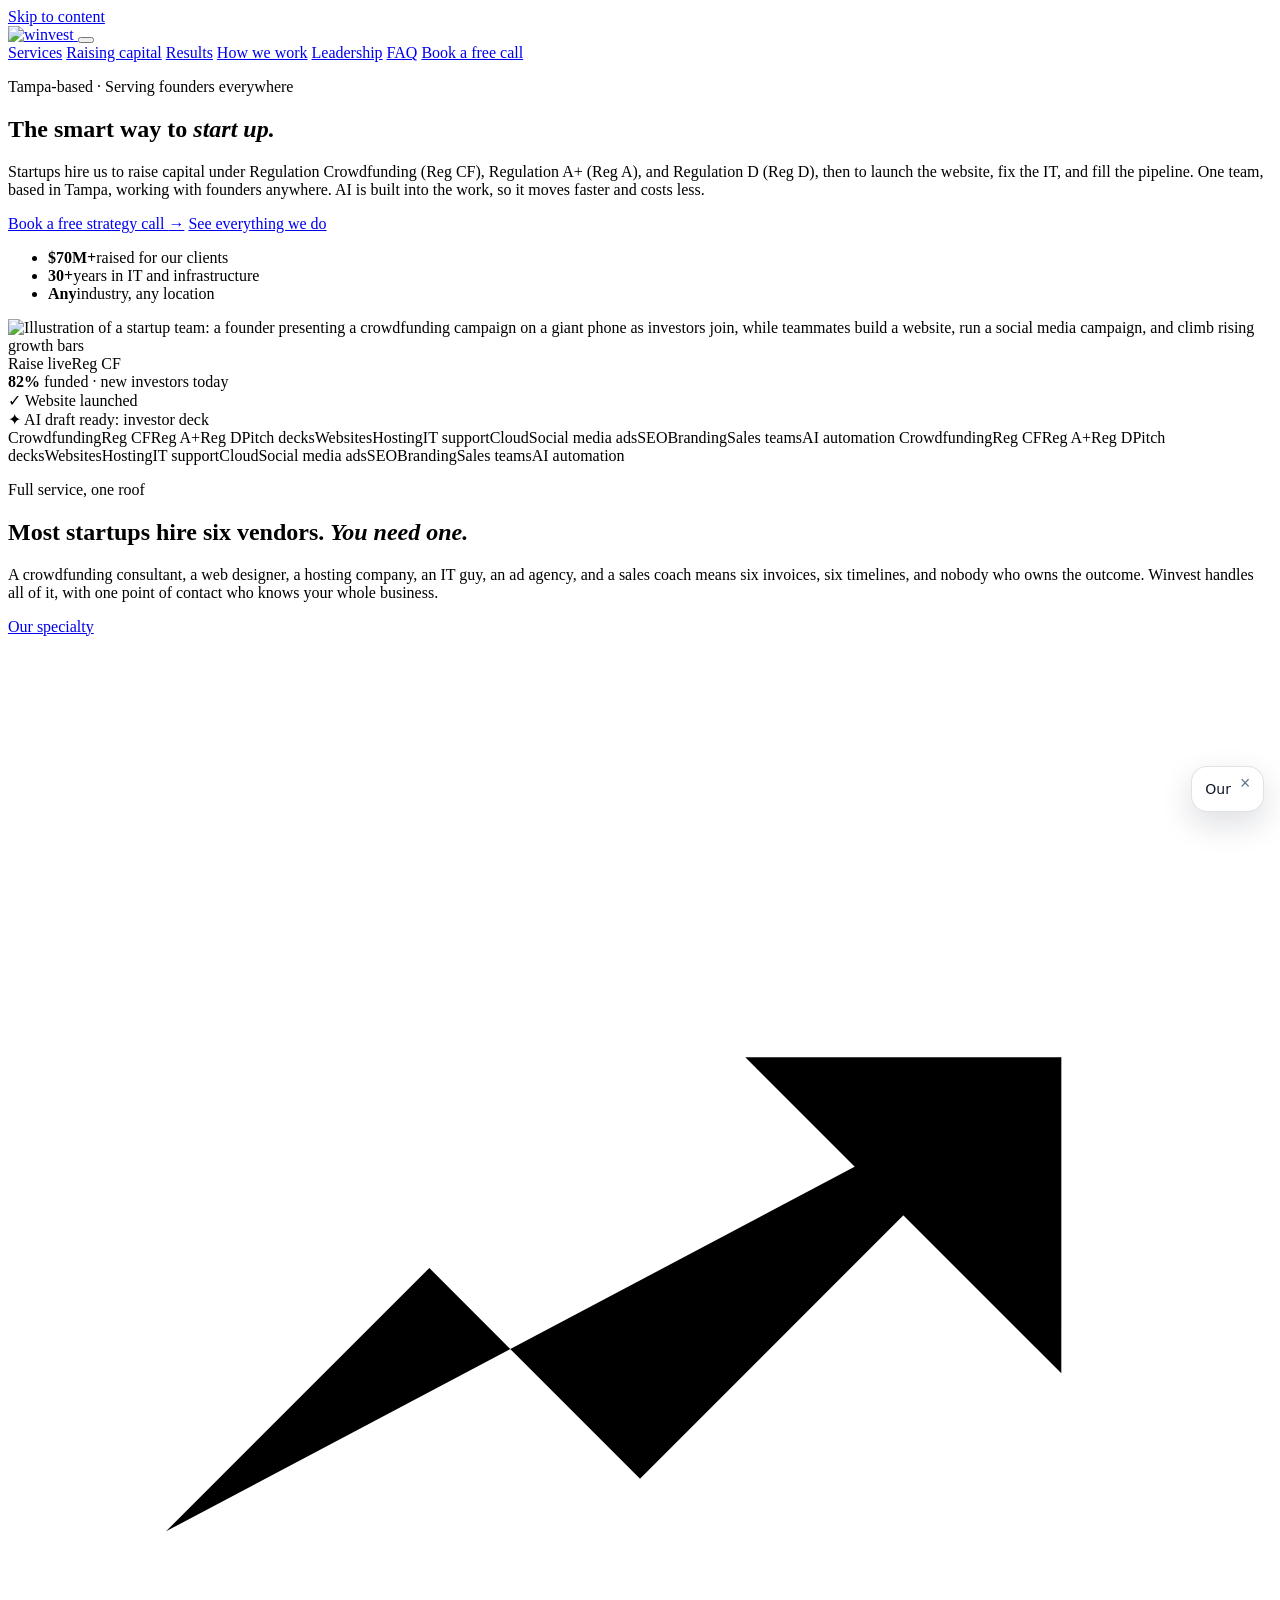
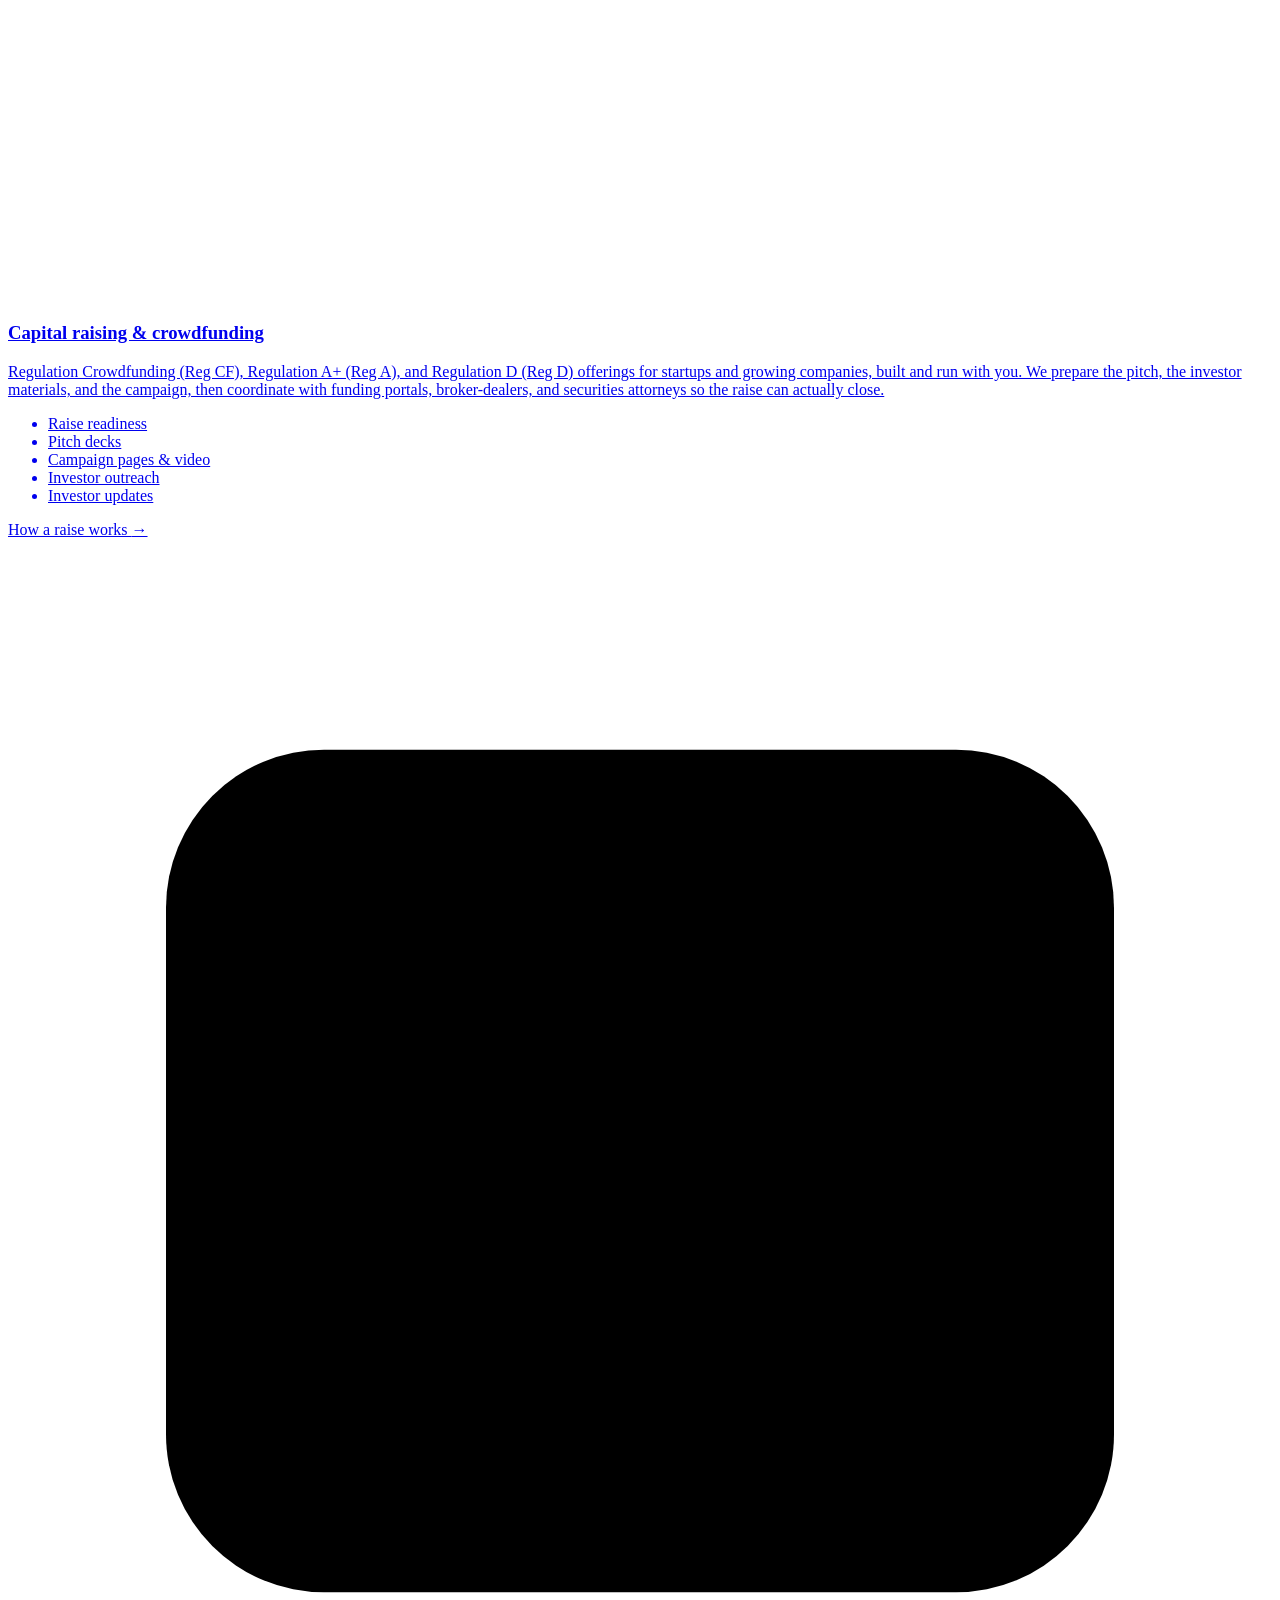
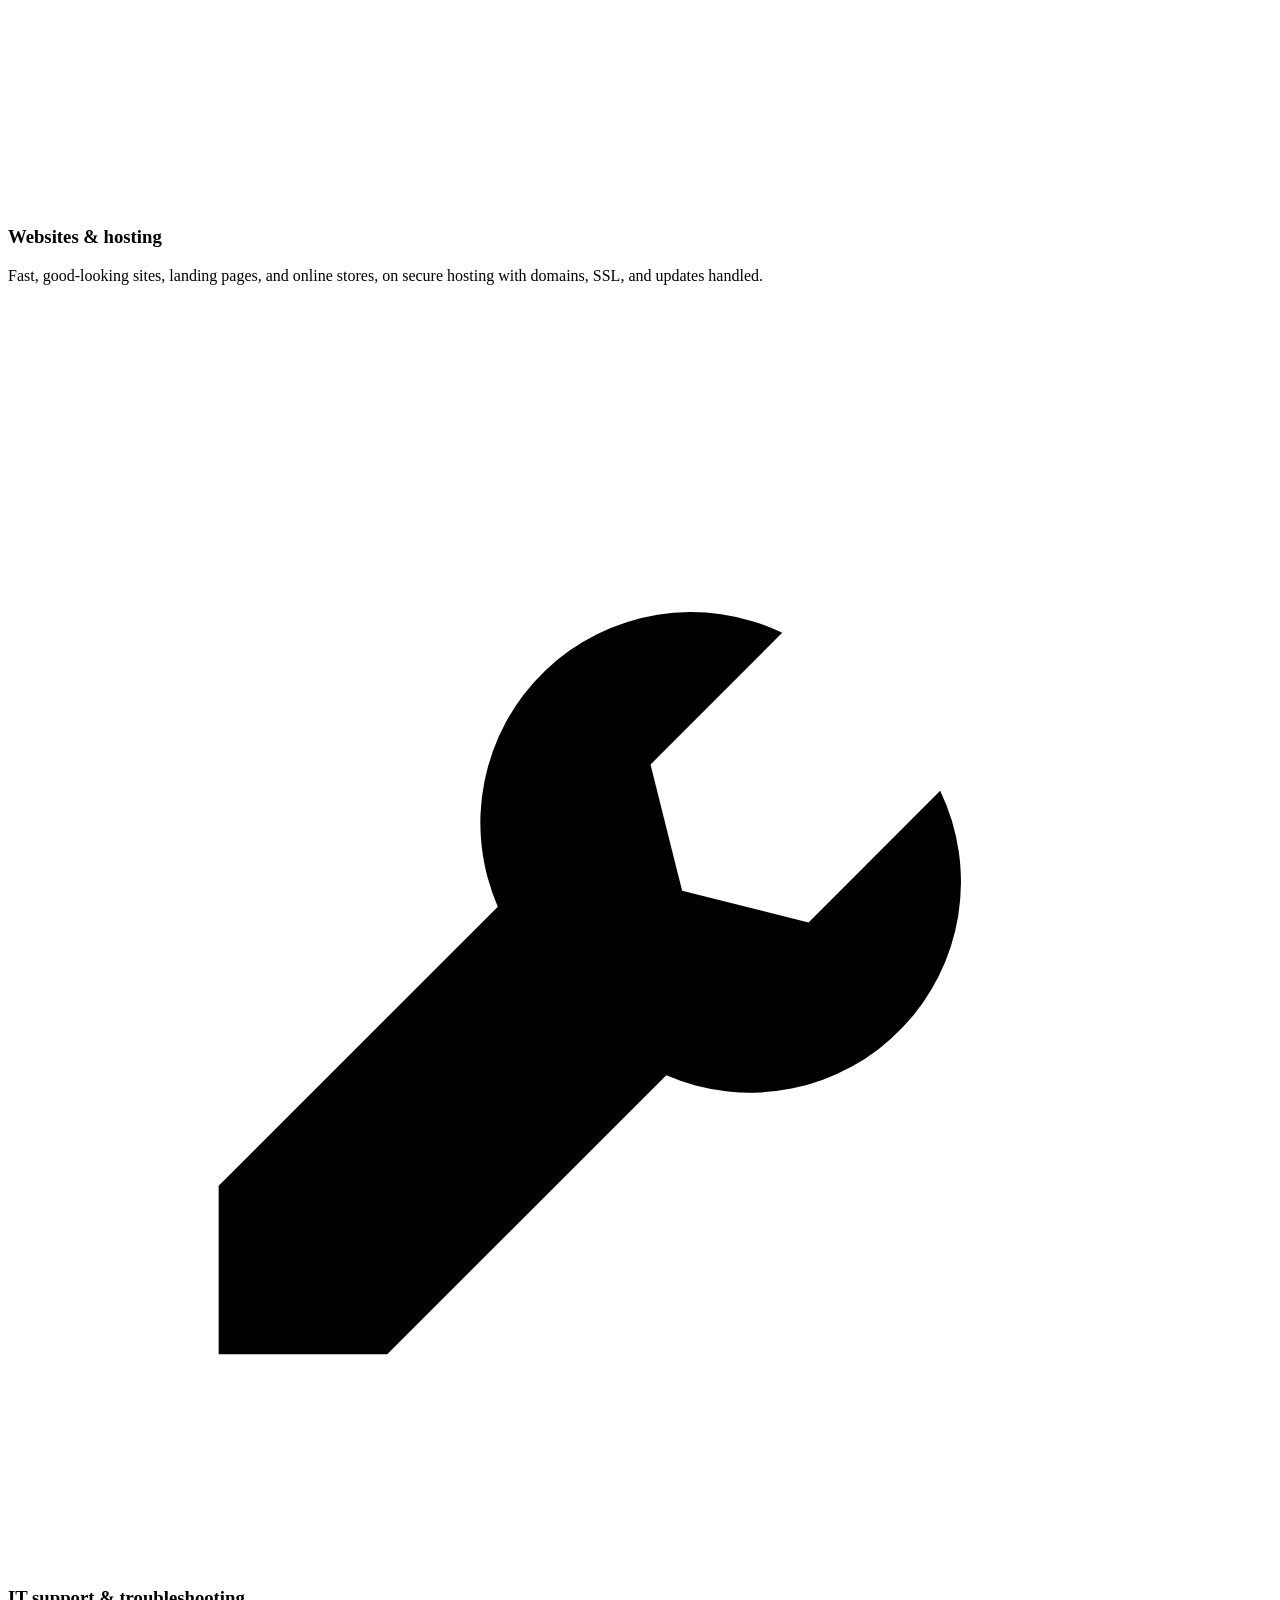
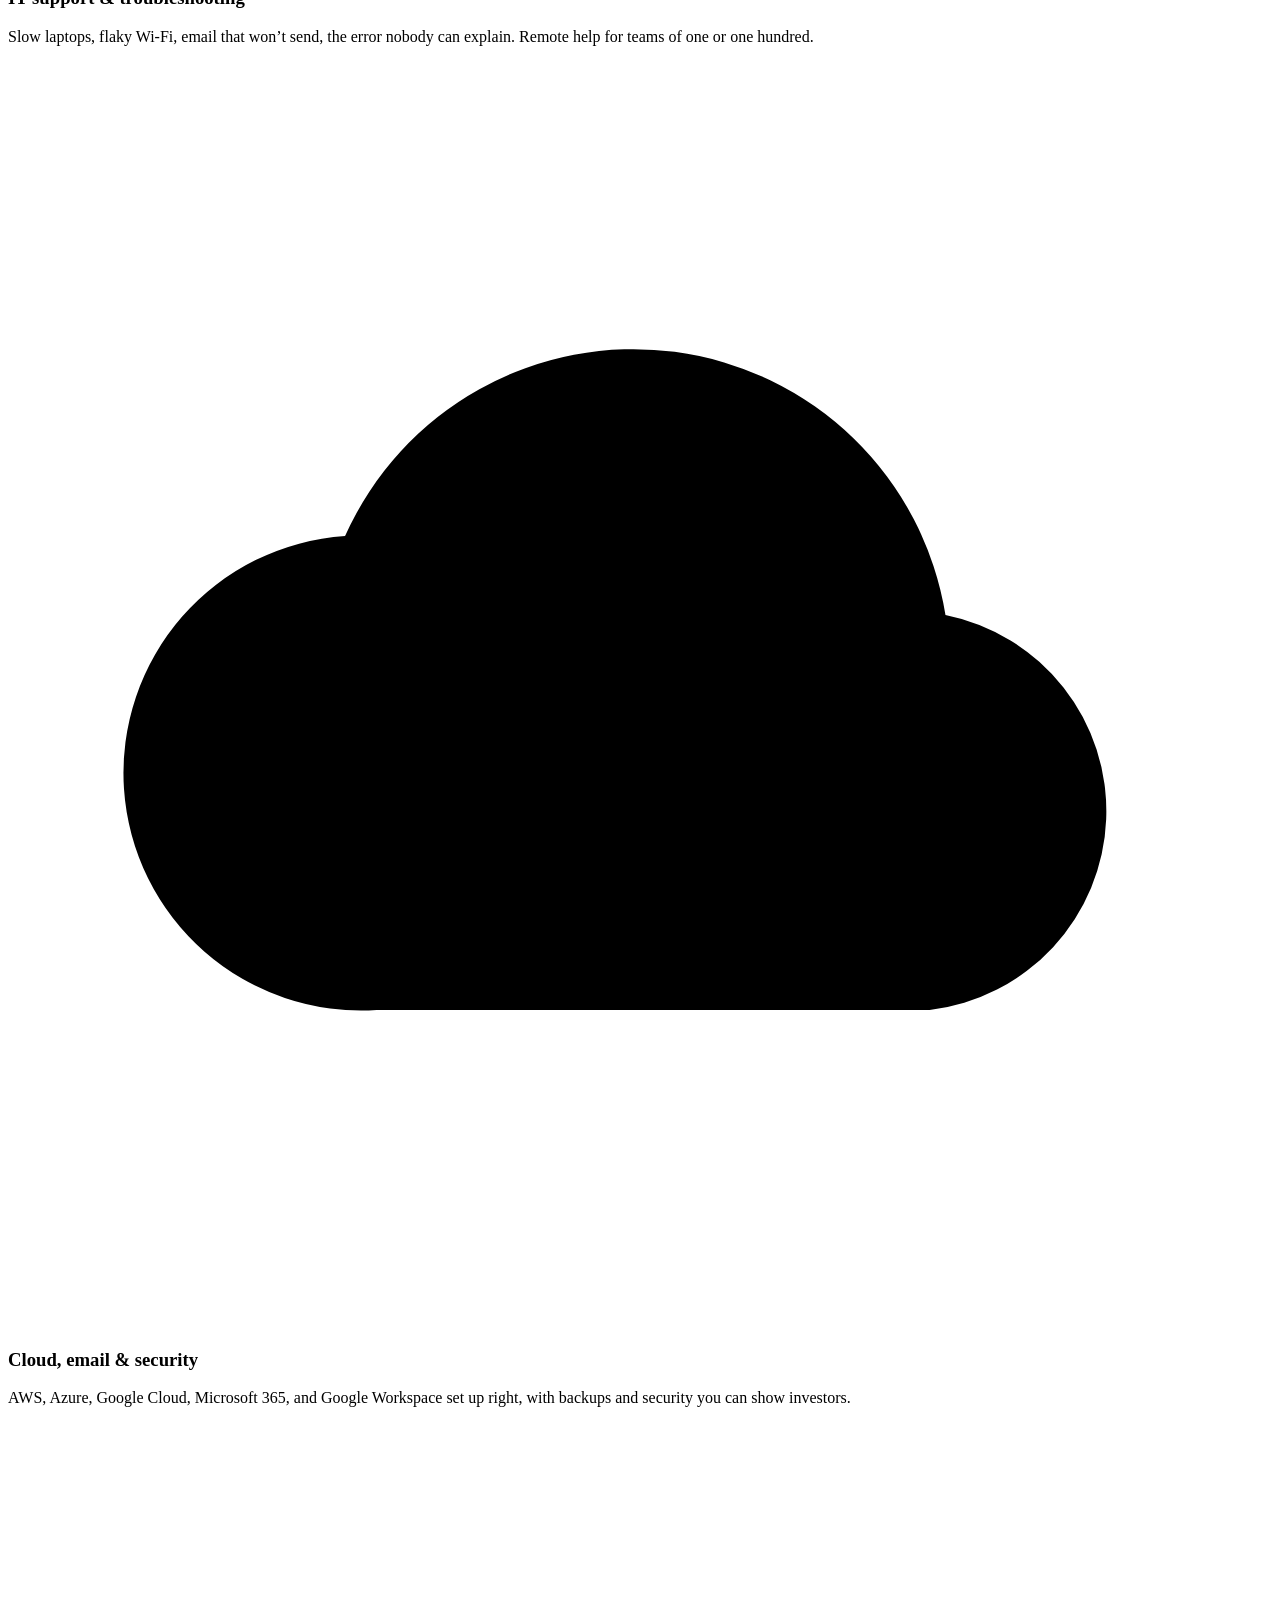
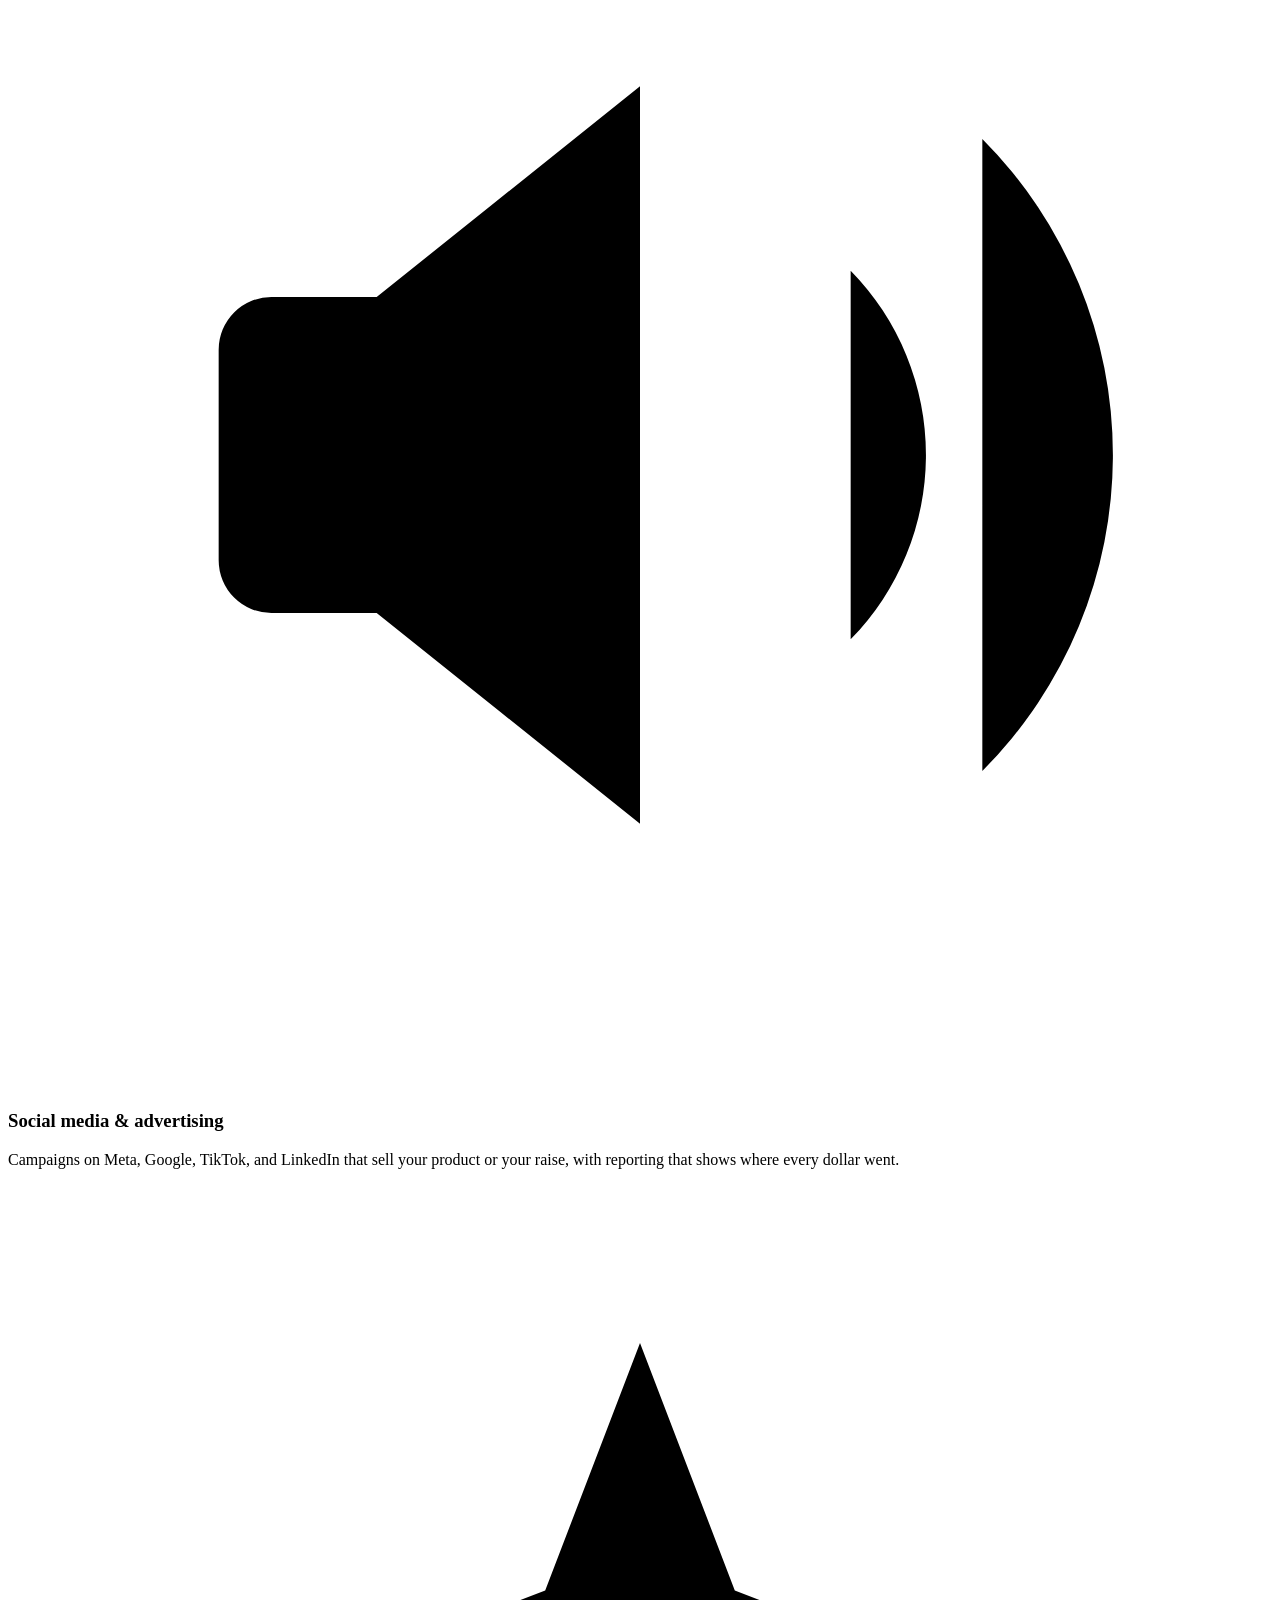
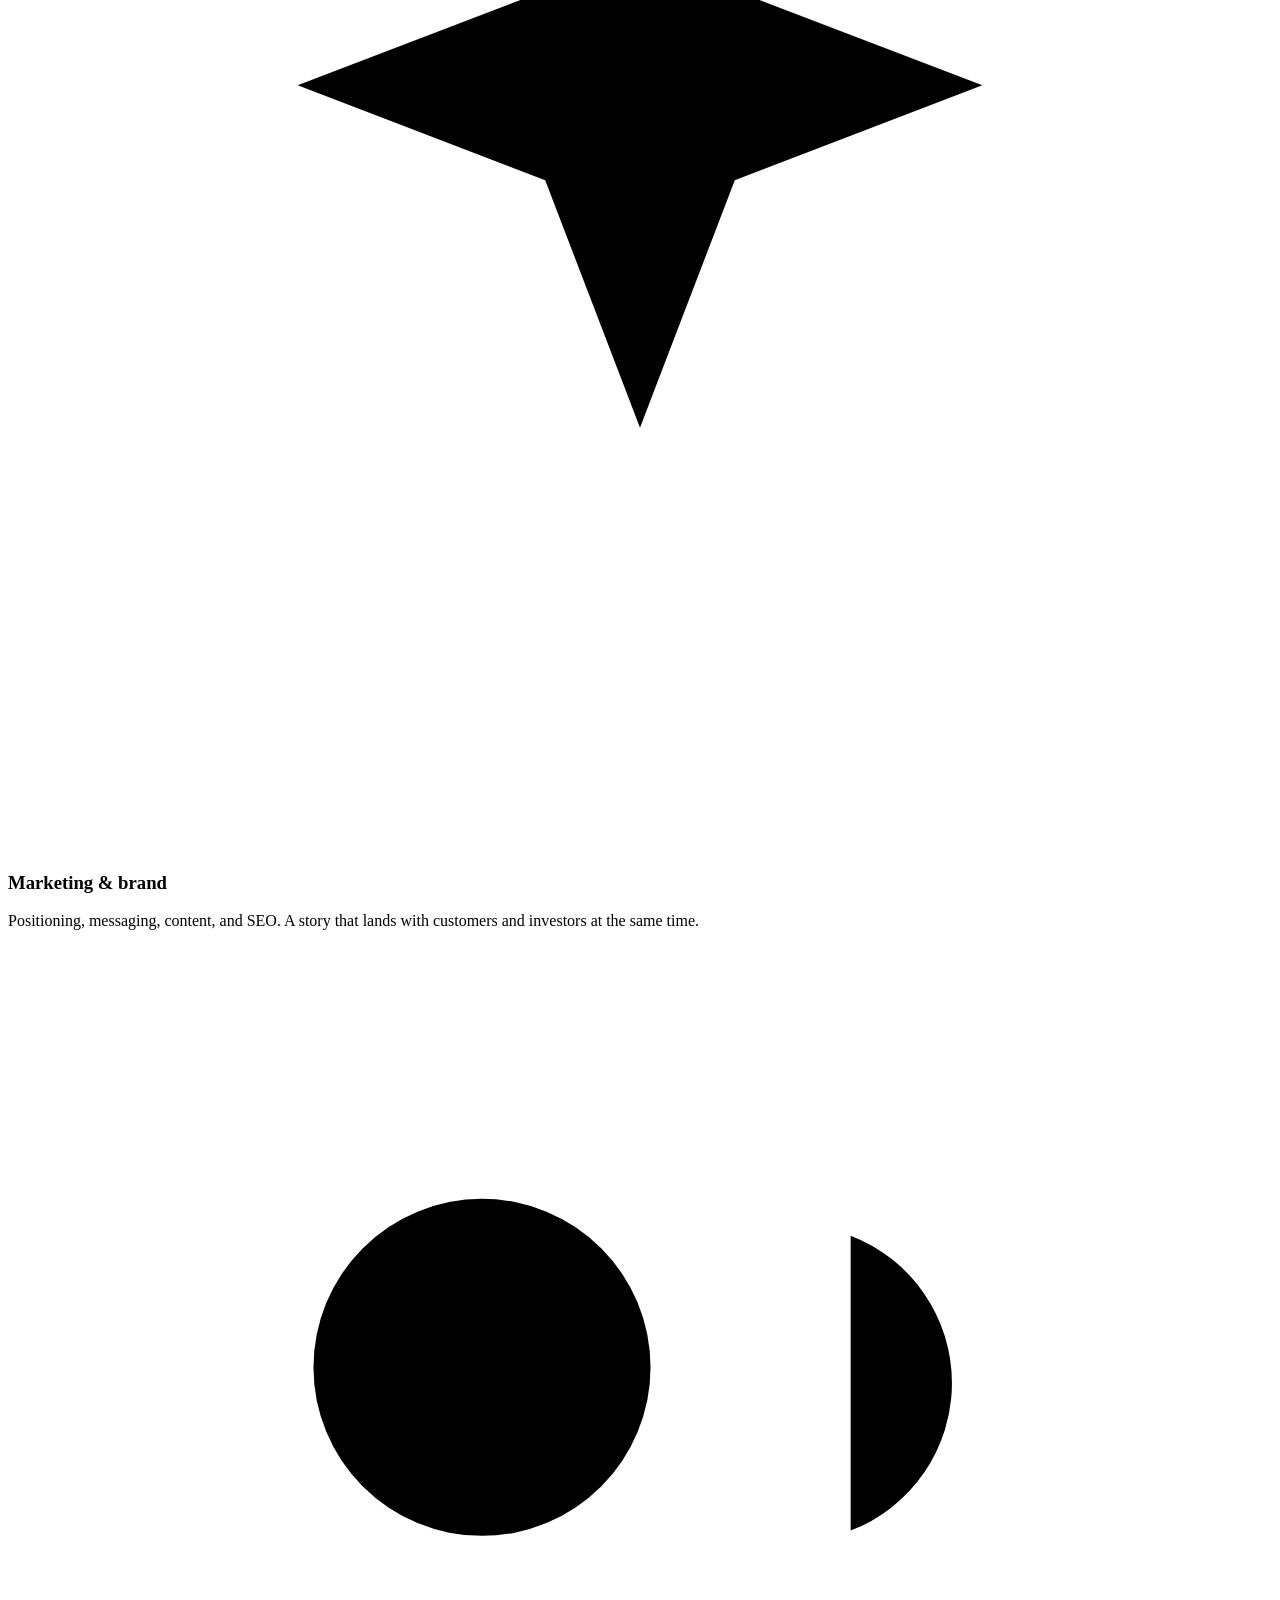
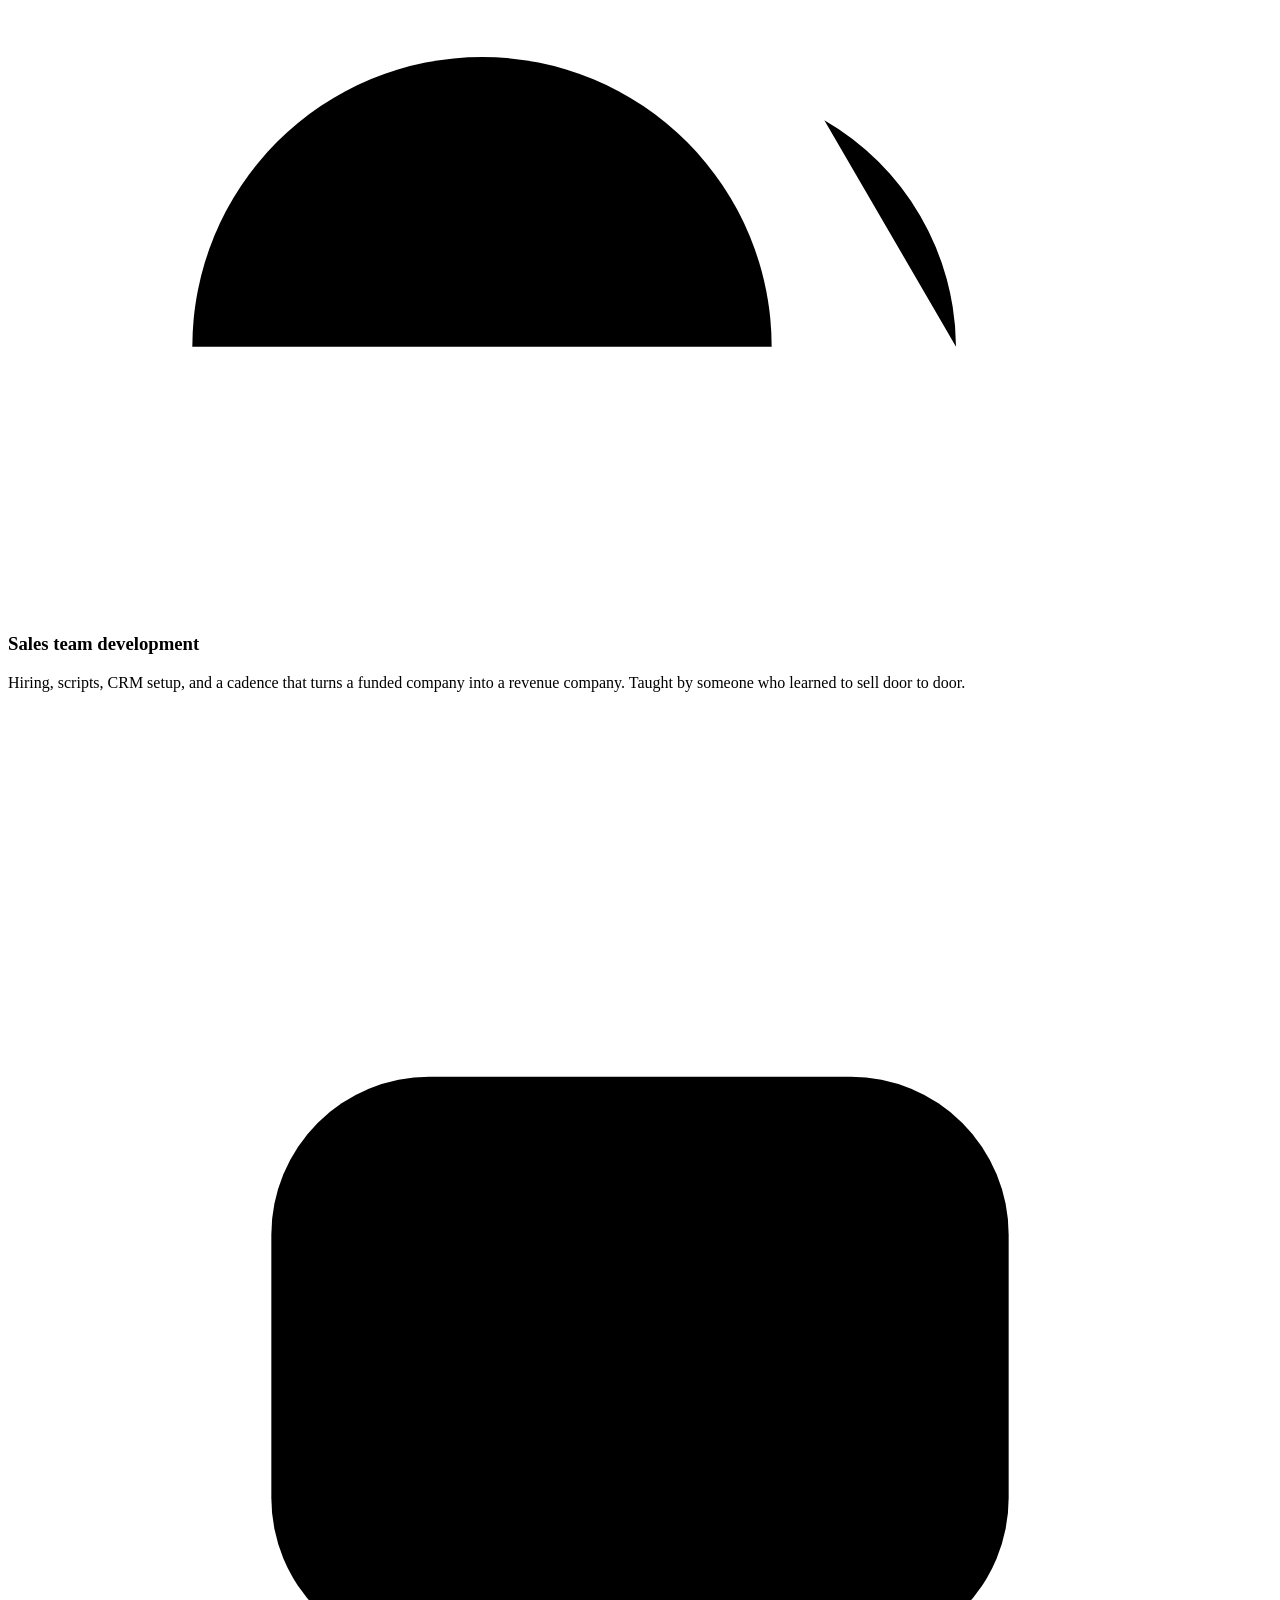
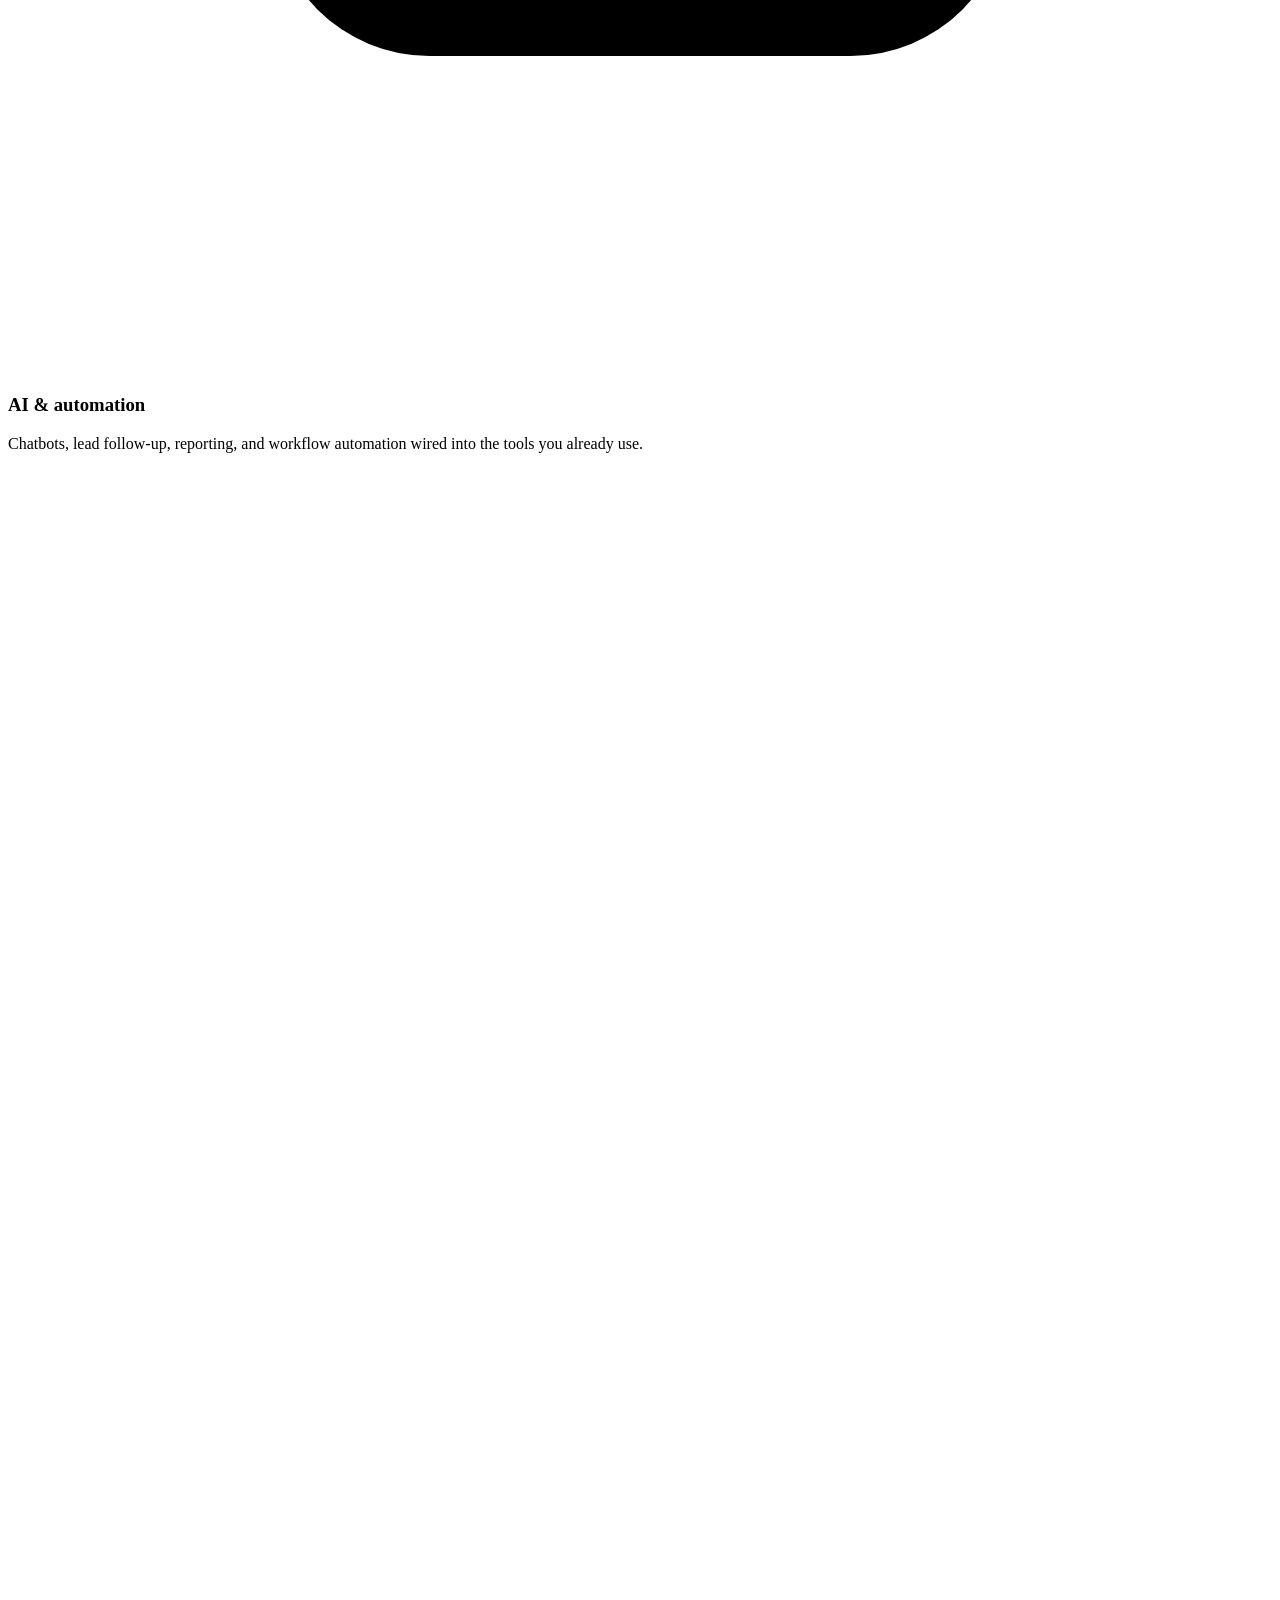
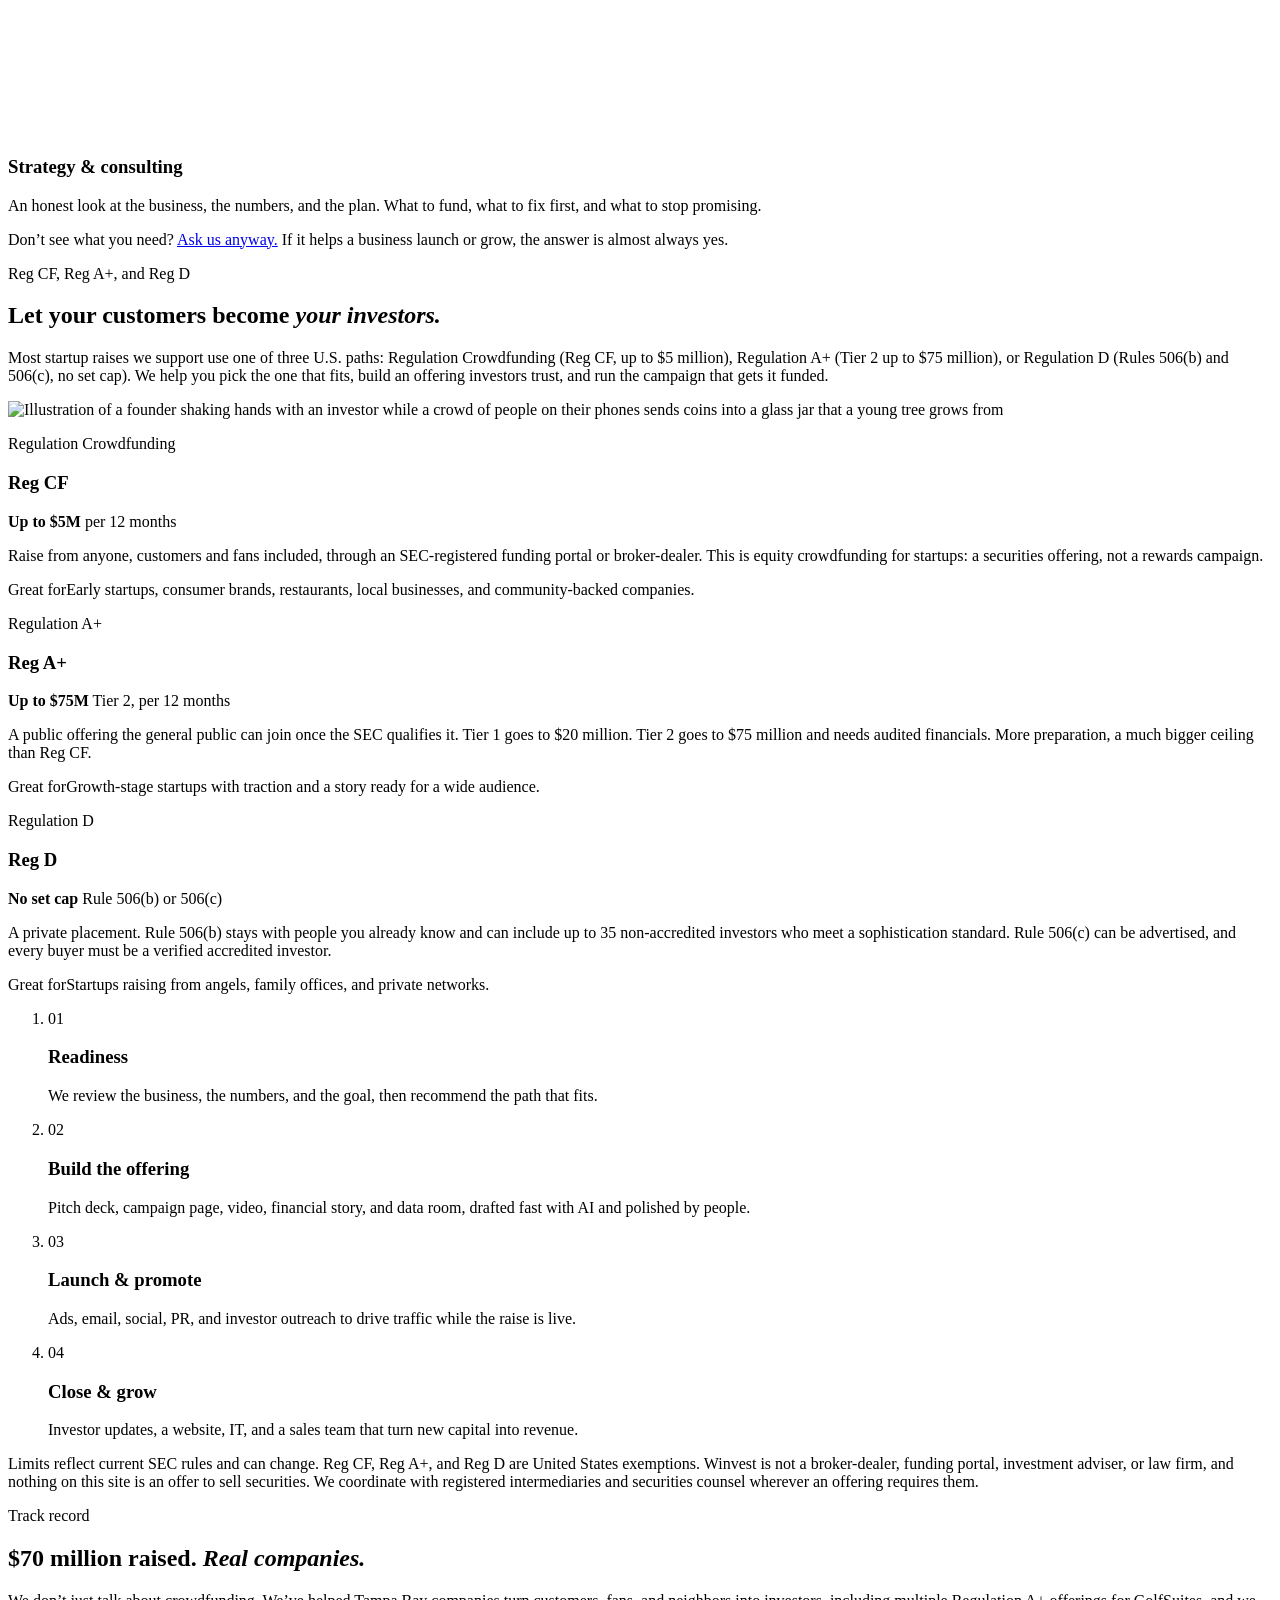
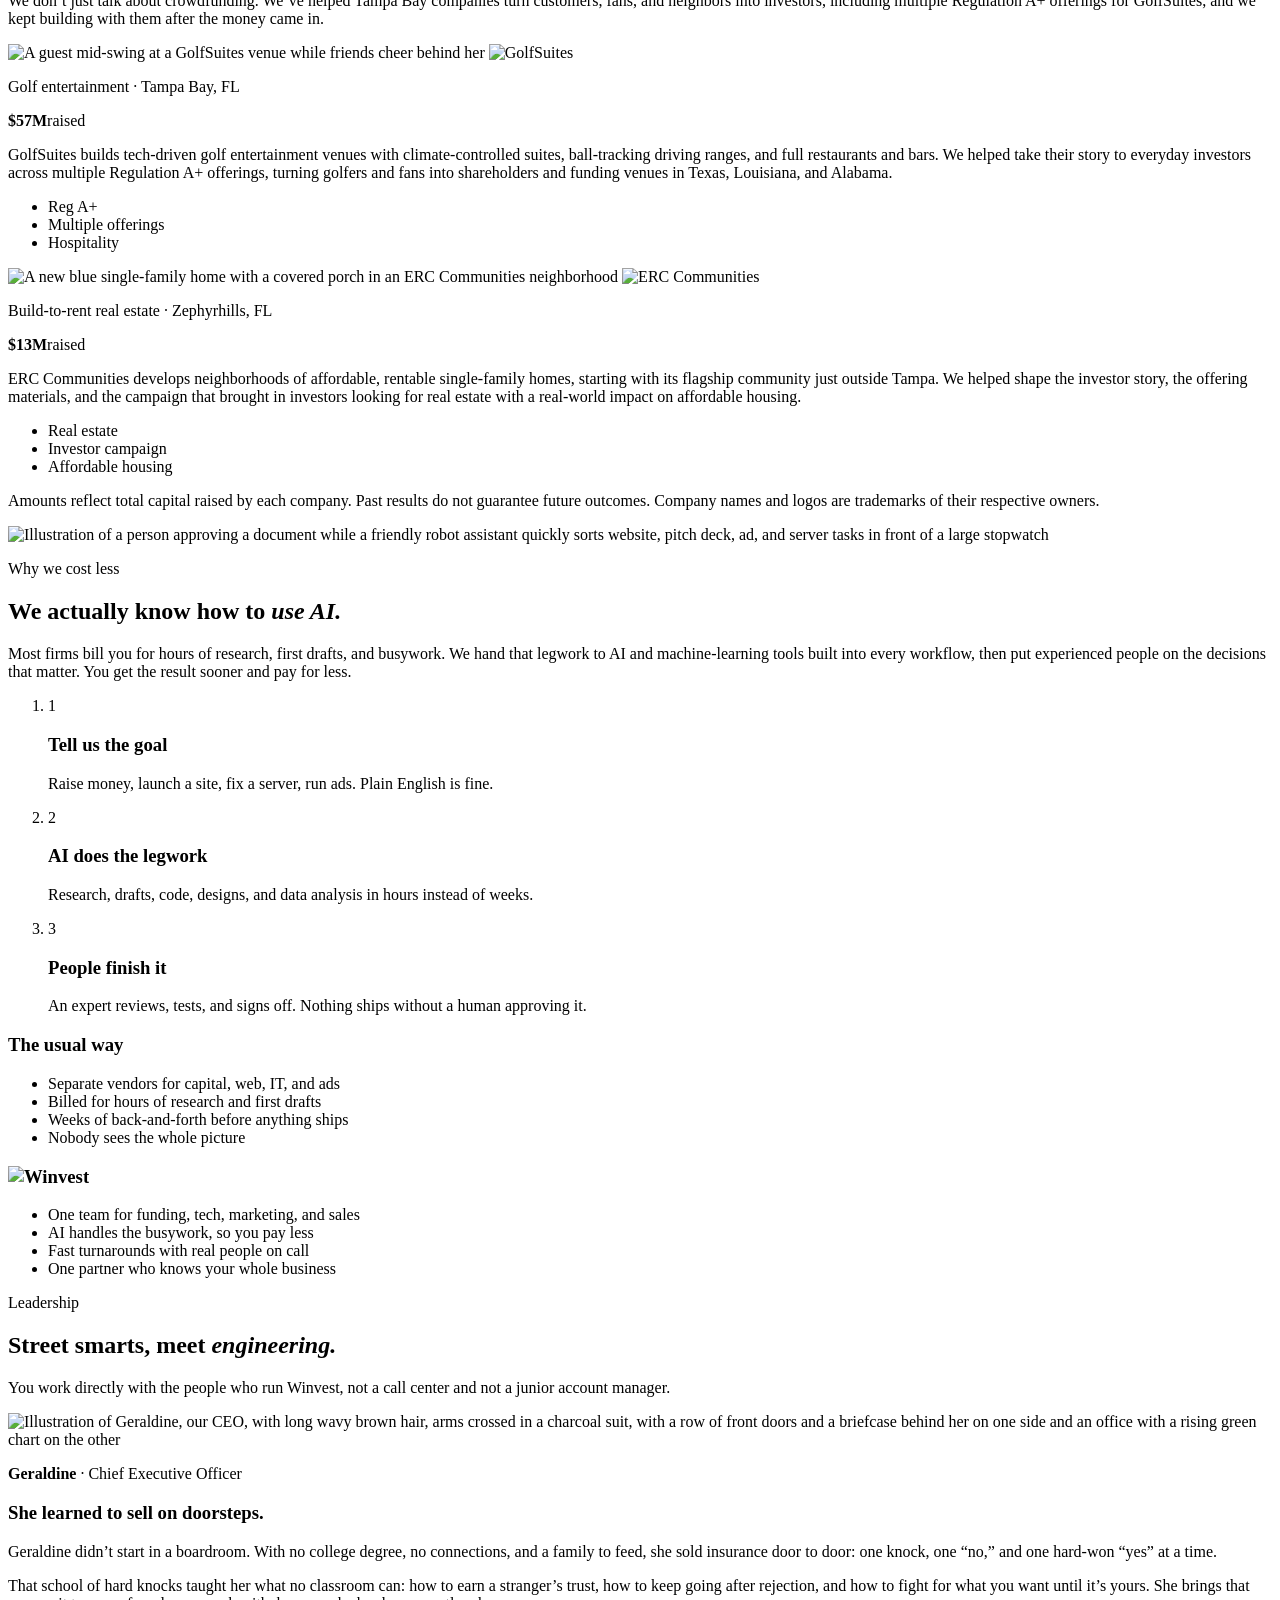
==== commit a79c9eaa: "feat(chat): AIO-style Chatwoot nudge and token-free embed Co-authored-by: Cursor <cursoragent@cursor" ====
--- a/public/index.html
+++ b/public/index.html
@@ -767,6 +767,24 @@
     </div>
   </footer>
   <script src="/assets/js/site.js"></script>
-  <script src="/chatwoot.js" defer></script>
+<!-- Suncoast Chatwoot (default off; enable + token via deploy env) -->
+<link rel="stylesheet" href="/public/chatwoot-polish.css" />
+<script>
+  window.CHATWOOT_CONFIG = window.CHATWOOT_CONFIG || {
+    enabled: false,
+    baseUrl: "https://support.suncoastservers.com",
+    websiteToken: "",
+    launcherTitle: "Chat with Winvest",
+    widgetColor: "#1e3a5f",
+    brandName: "Winvest",
+    polishCssUrl: "/public/chatwoot-polish.css",
+    showNudge: true,
+    greetingLines: [
+      "A person answers this chat, with AI as backup.",
+      "Our AI gives faster first answers — a person still reads every message.",
+    ],
+  };
+</script>
+<script src="/public/chatwoot.js" defer></script>
 </body>
 </html>
--- a/public/chatwoot-polish.css
+++ b/public/chatwoot-polish.css
@@ -0,0 +1,46 @@
+/* Host-page polish for Chatwoot launcher + AIO-style nudge (not inside the iframe). */
+.suncoast-chat-nudge {
+  position: fixed;
+  right: 1rem;
+  bottom: 5.5rem;
+  z-index: 2147483000;
+  max-width: min(20rem, calc(100vw - 2rem));
+  font-family: system-ui, -apple-system, Segoe UI, Roboto, sans-serif;
+  pointer-events: none;
+}
+
+.suncoast-chat-nudge__card {
+  pointer-events: auto;
+  cursor: pointer;
+  border-radius: 1rem;
+  border: 1px solid rgba(15, 23, 42, 0.12);
+  background: #fff;
+  box-shadow: 0 12px 32px rgba(15, 23, 42, 0.14);
+  padding: 0.75rem 2rem 0.75rem 0.85rem;
+  position: relative;
+  text-align: left;
+}
+
+.suncoast-chat-nudge__text {
+  margin: 0;
+  font-size: 0.875rem;
+  line-height: 1.45;
+  color: #0f172a;
+}
+
+.suncoast-chat-nudge__dismiss {
+  position: absolute;
+  top: 0.35rem;
+  right: 0.45rem;
+  border: 0;
+  background: transparent;
+  color: #64748b;
+  font-size: 1.1rem;
+  line-height: 1;
+  cursor: pointer;
+  padding: 0.15rem 0.35rem;
+}
+
+.woot-widget-bubble {
+  box-shadow: 0 12px 28px rgba(15, 23, 42, 0.18) !important;
+}
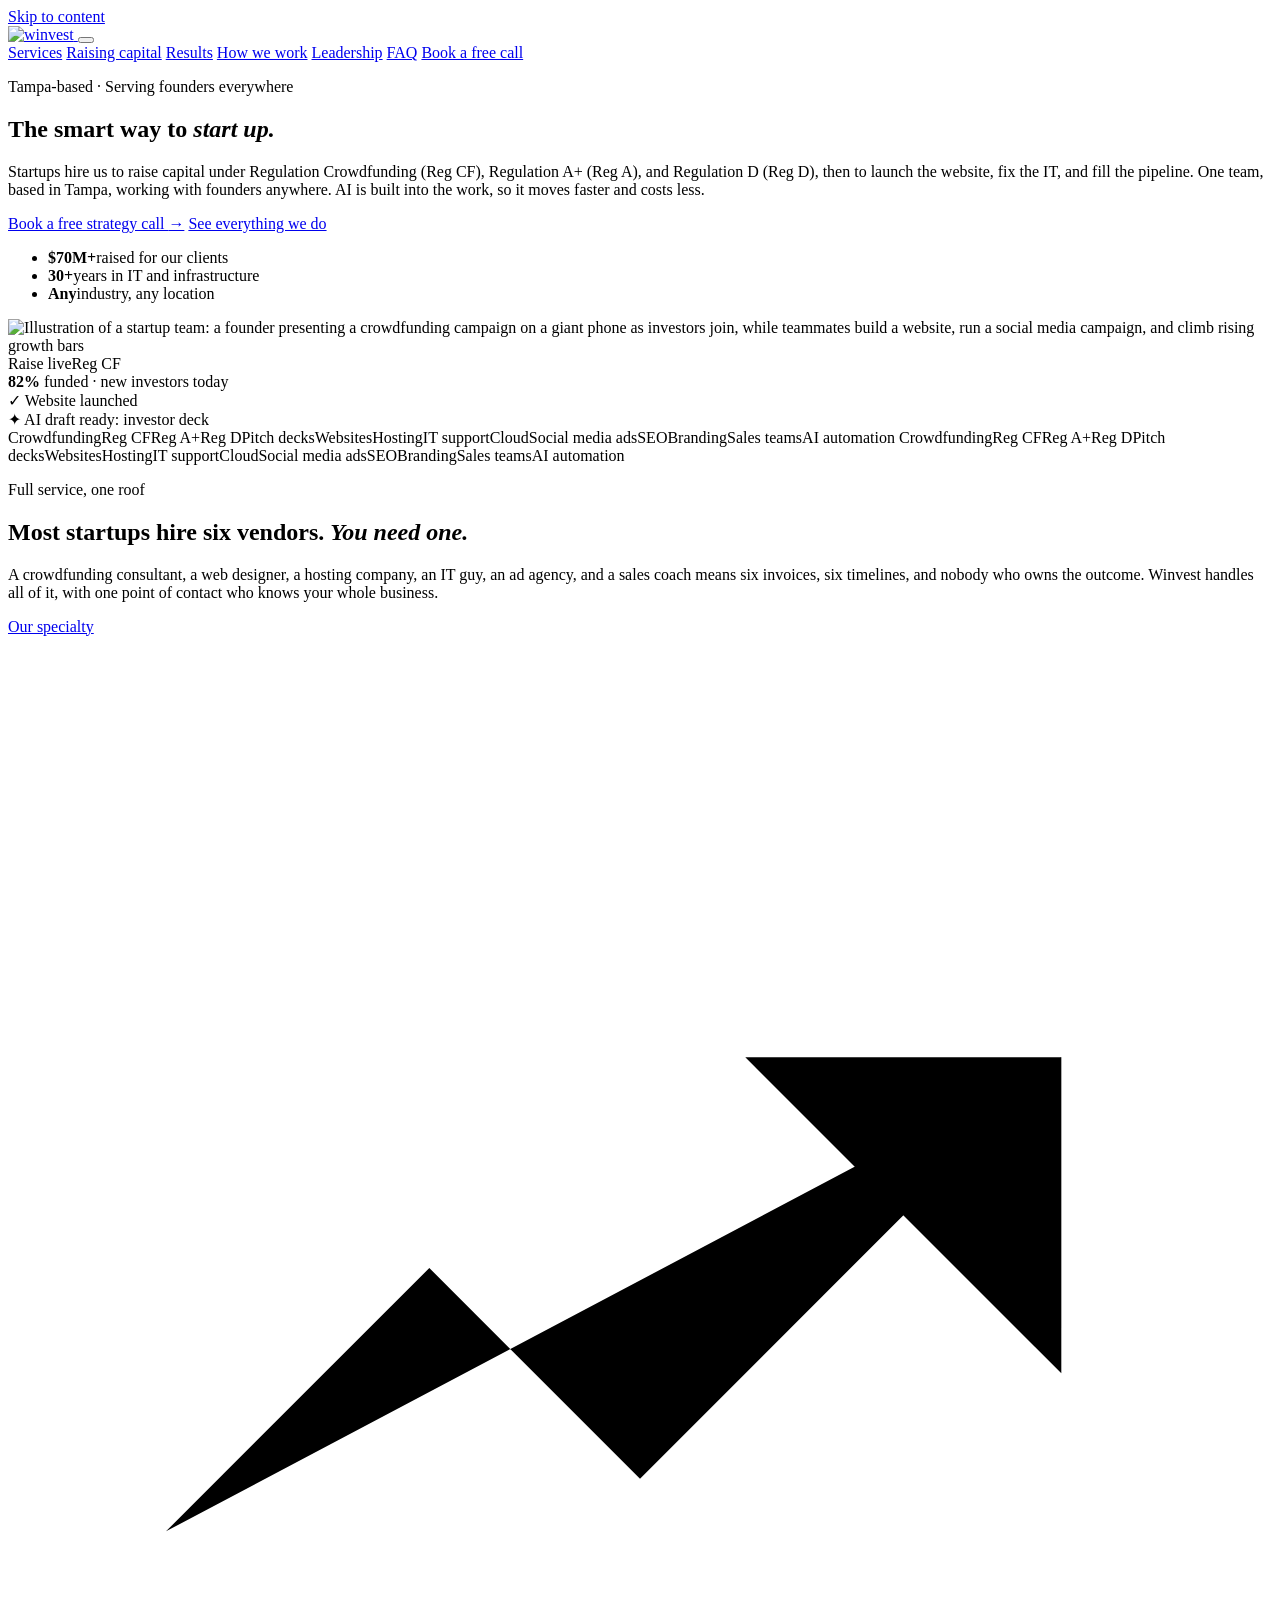
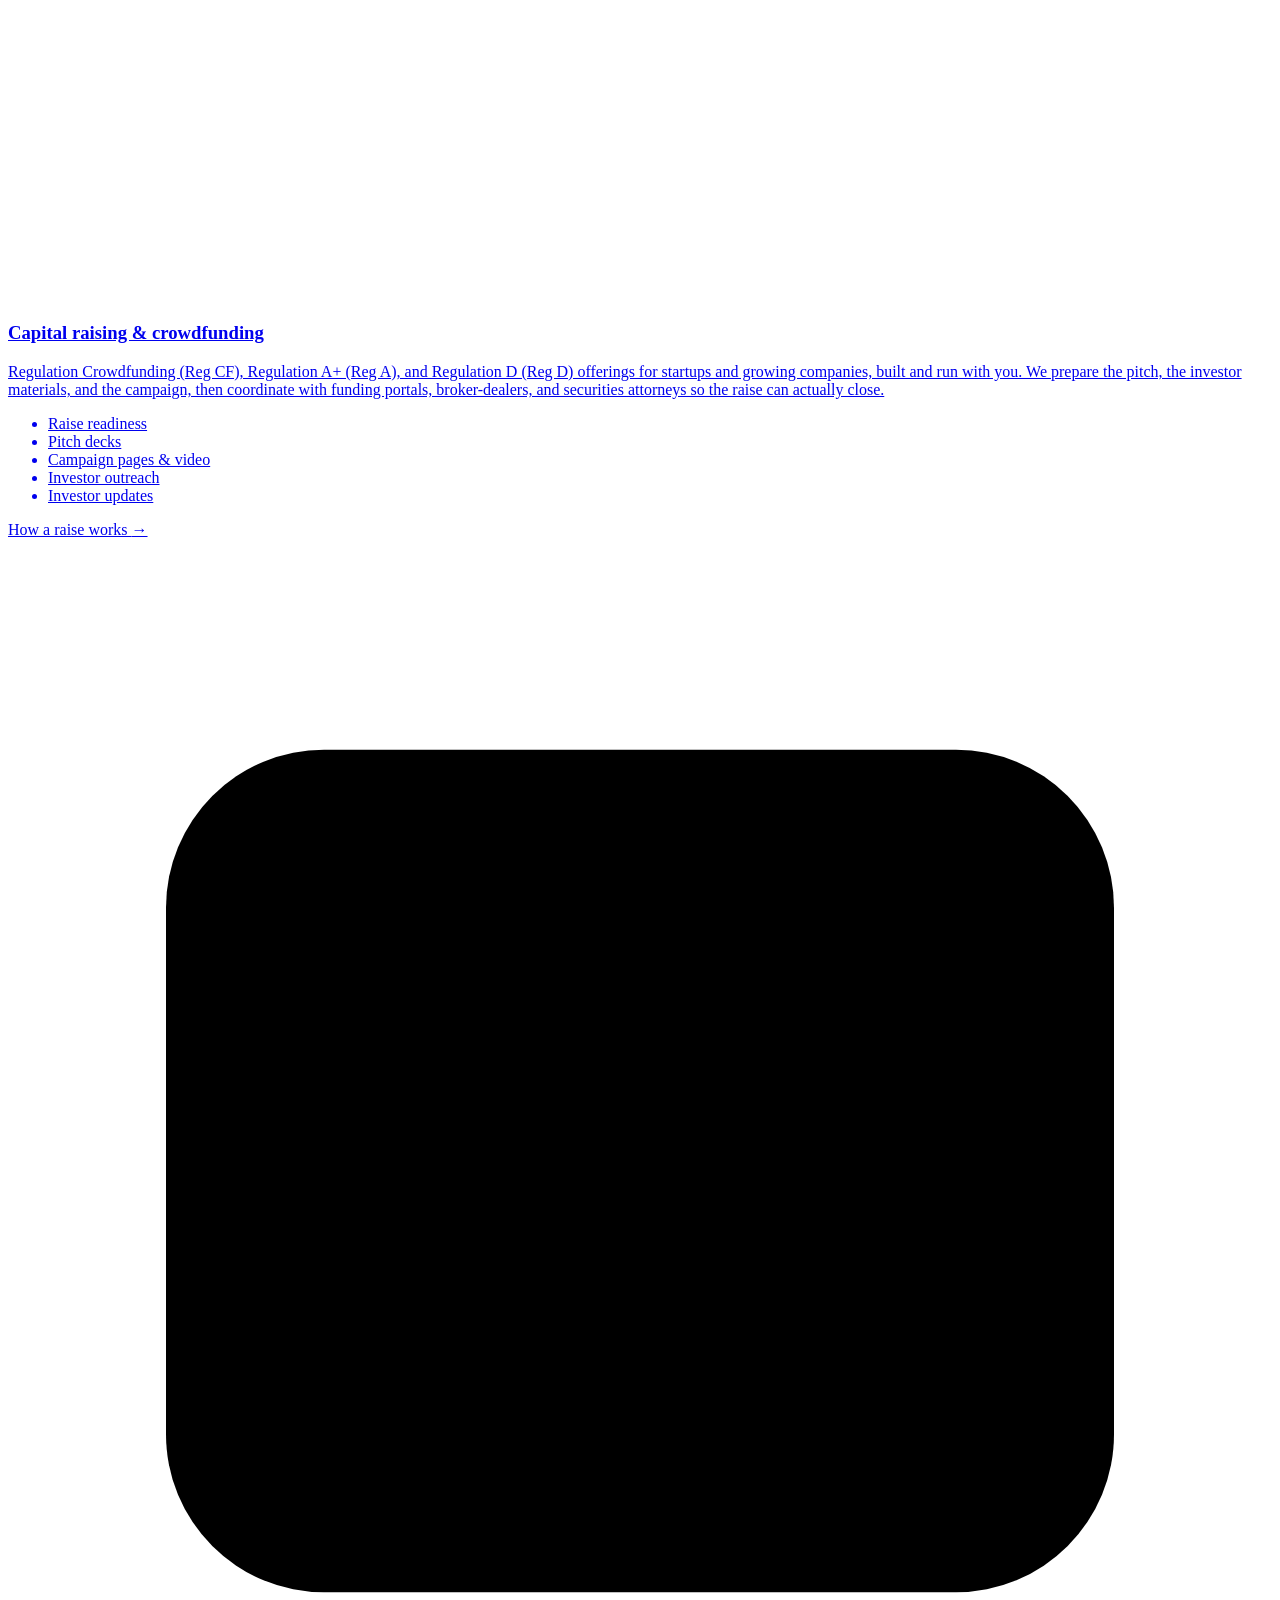
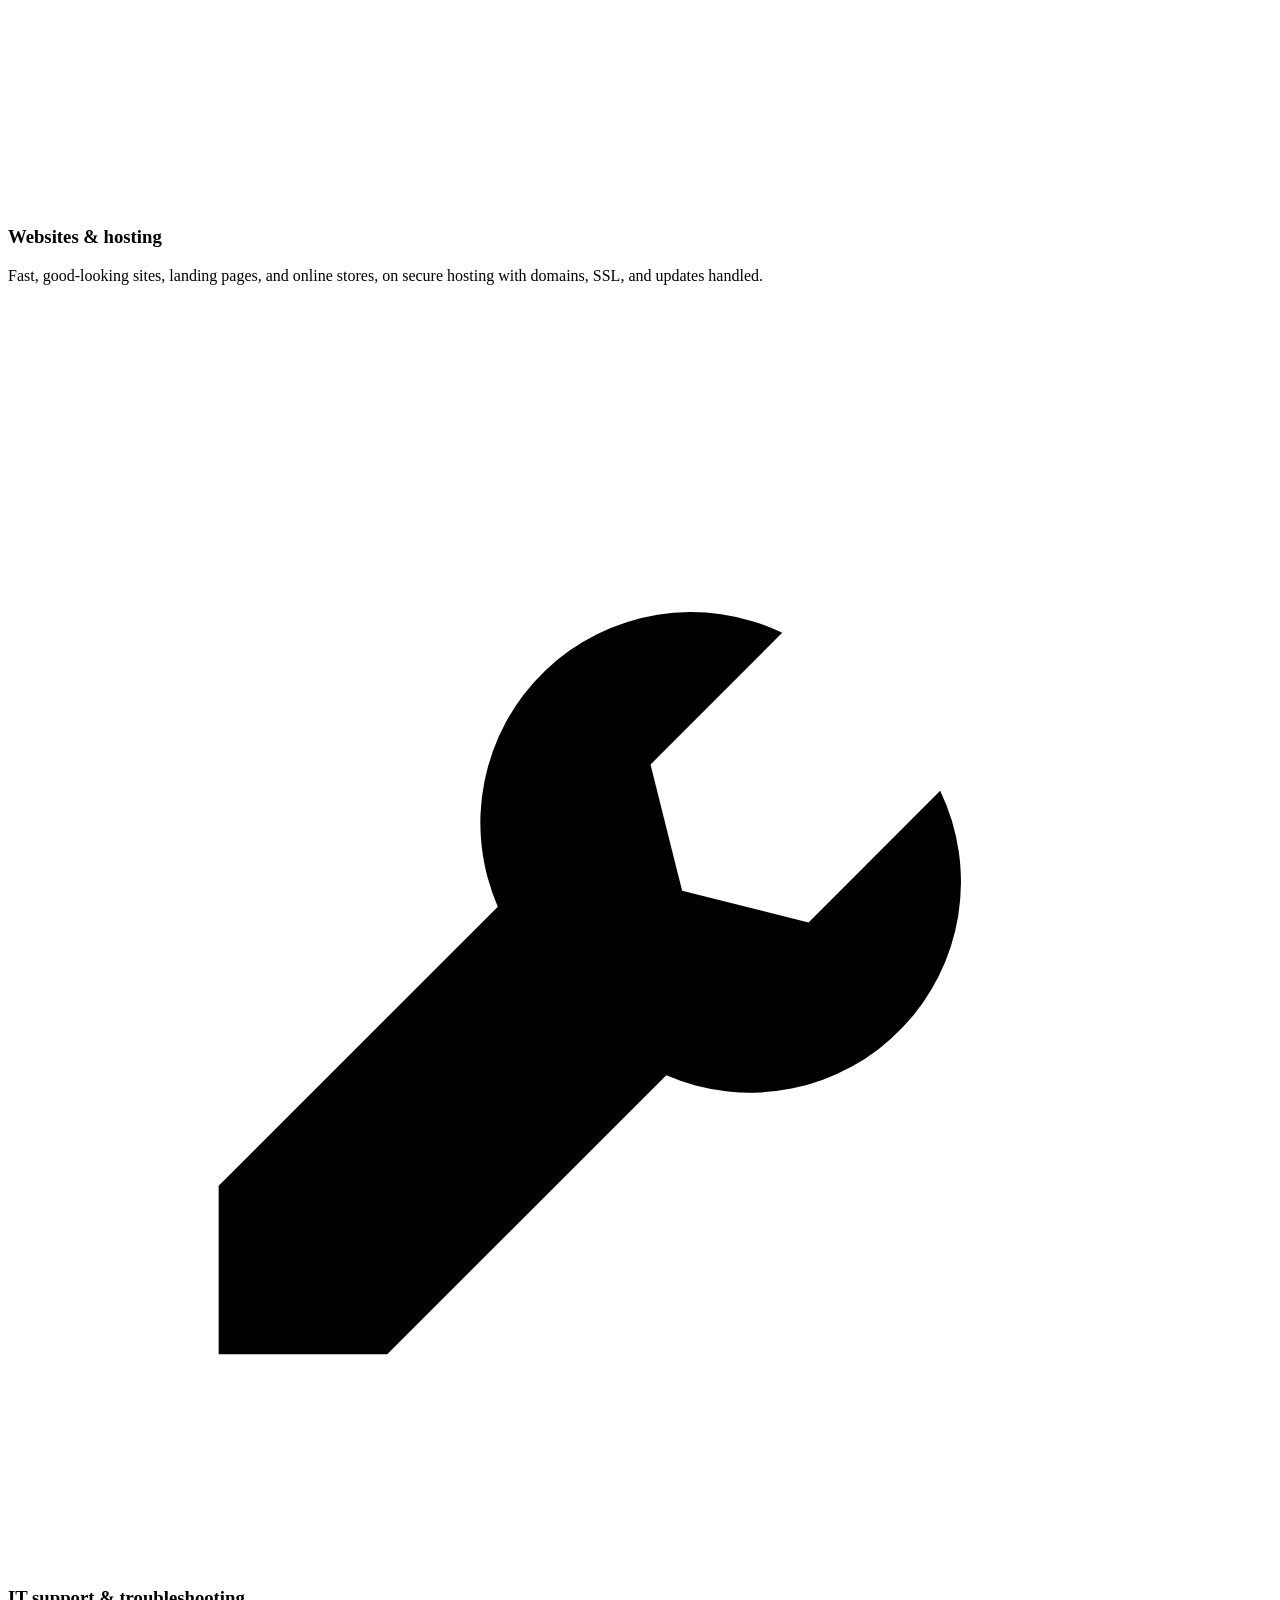
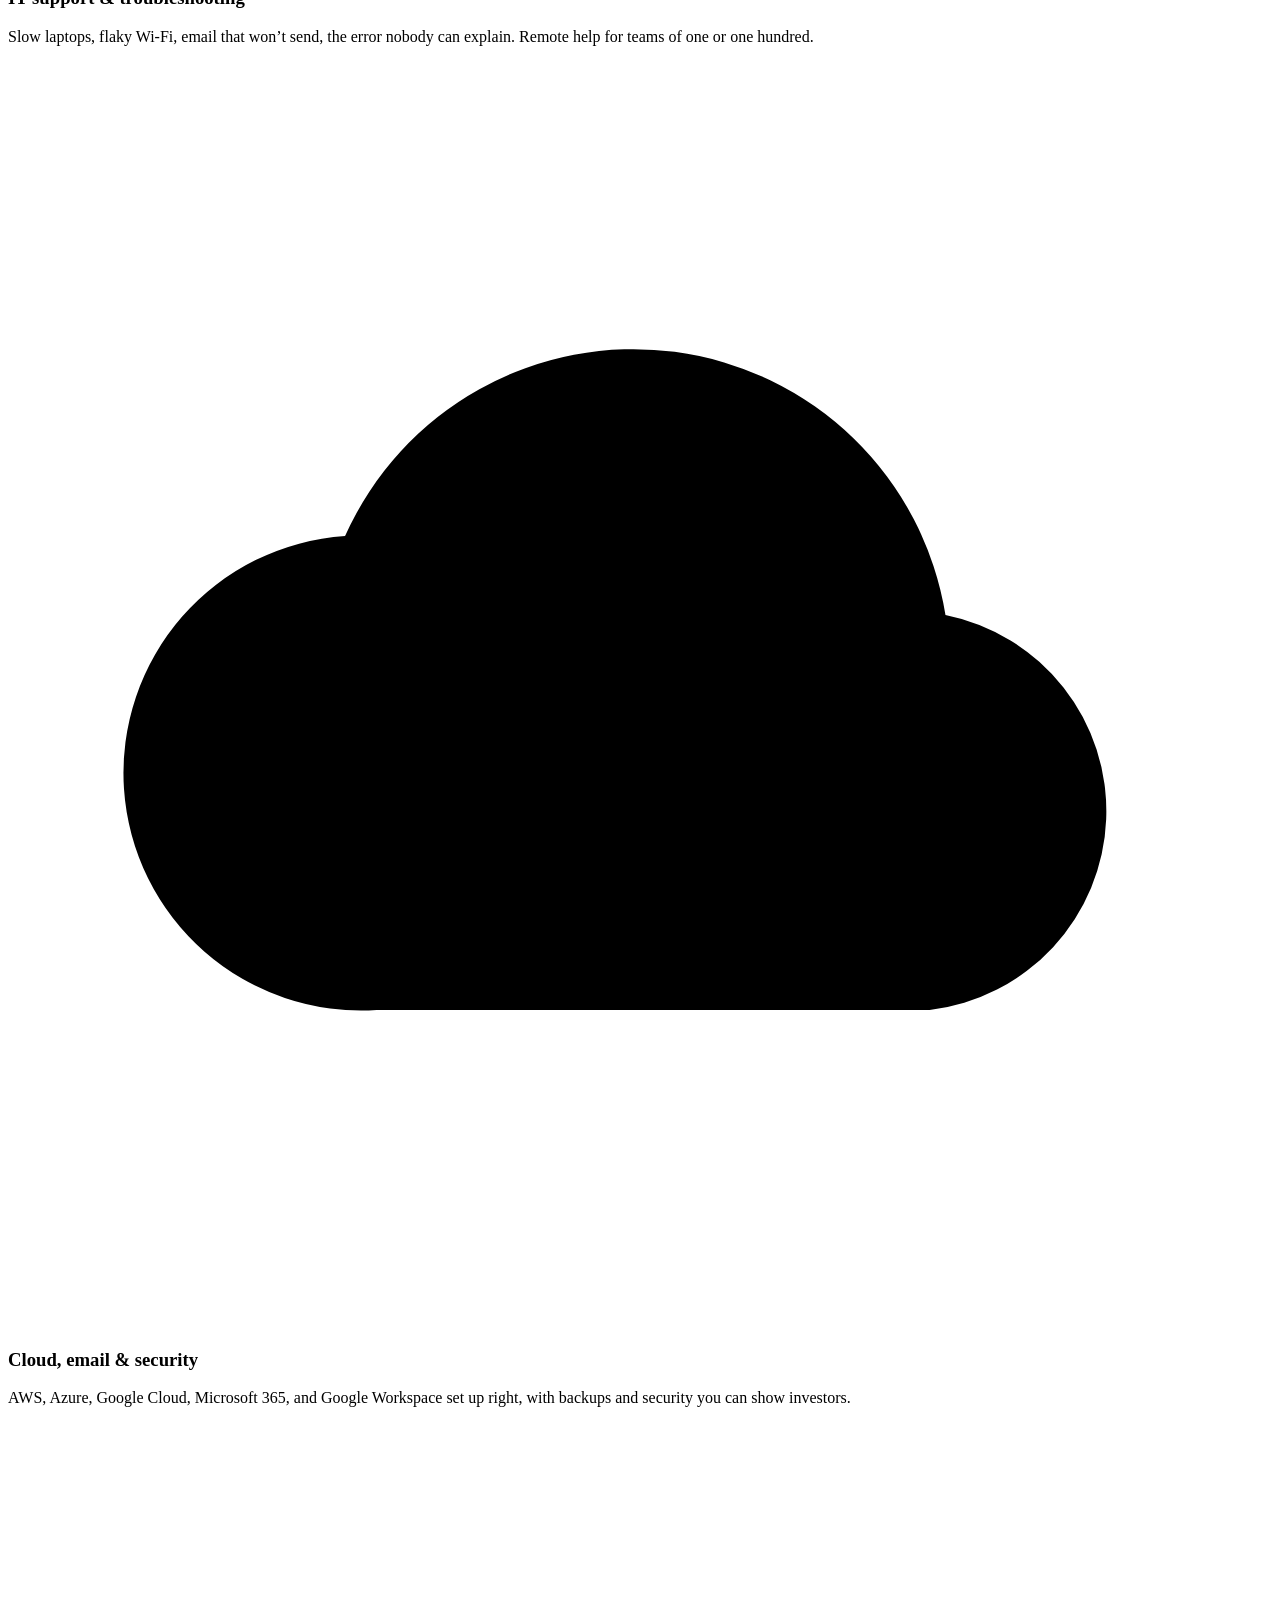
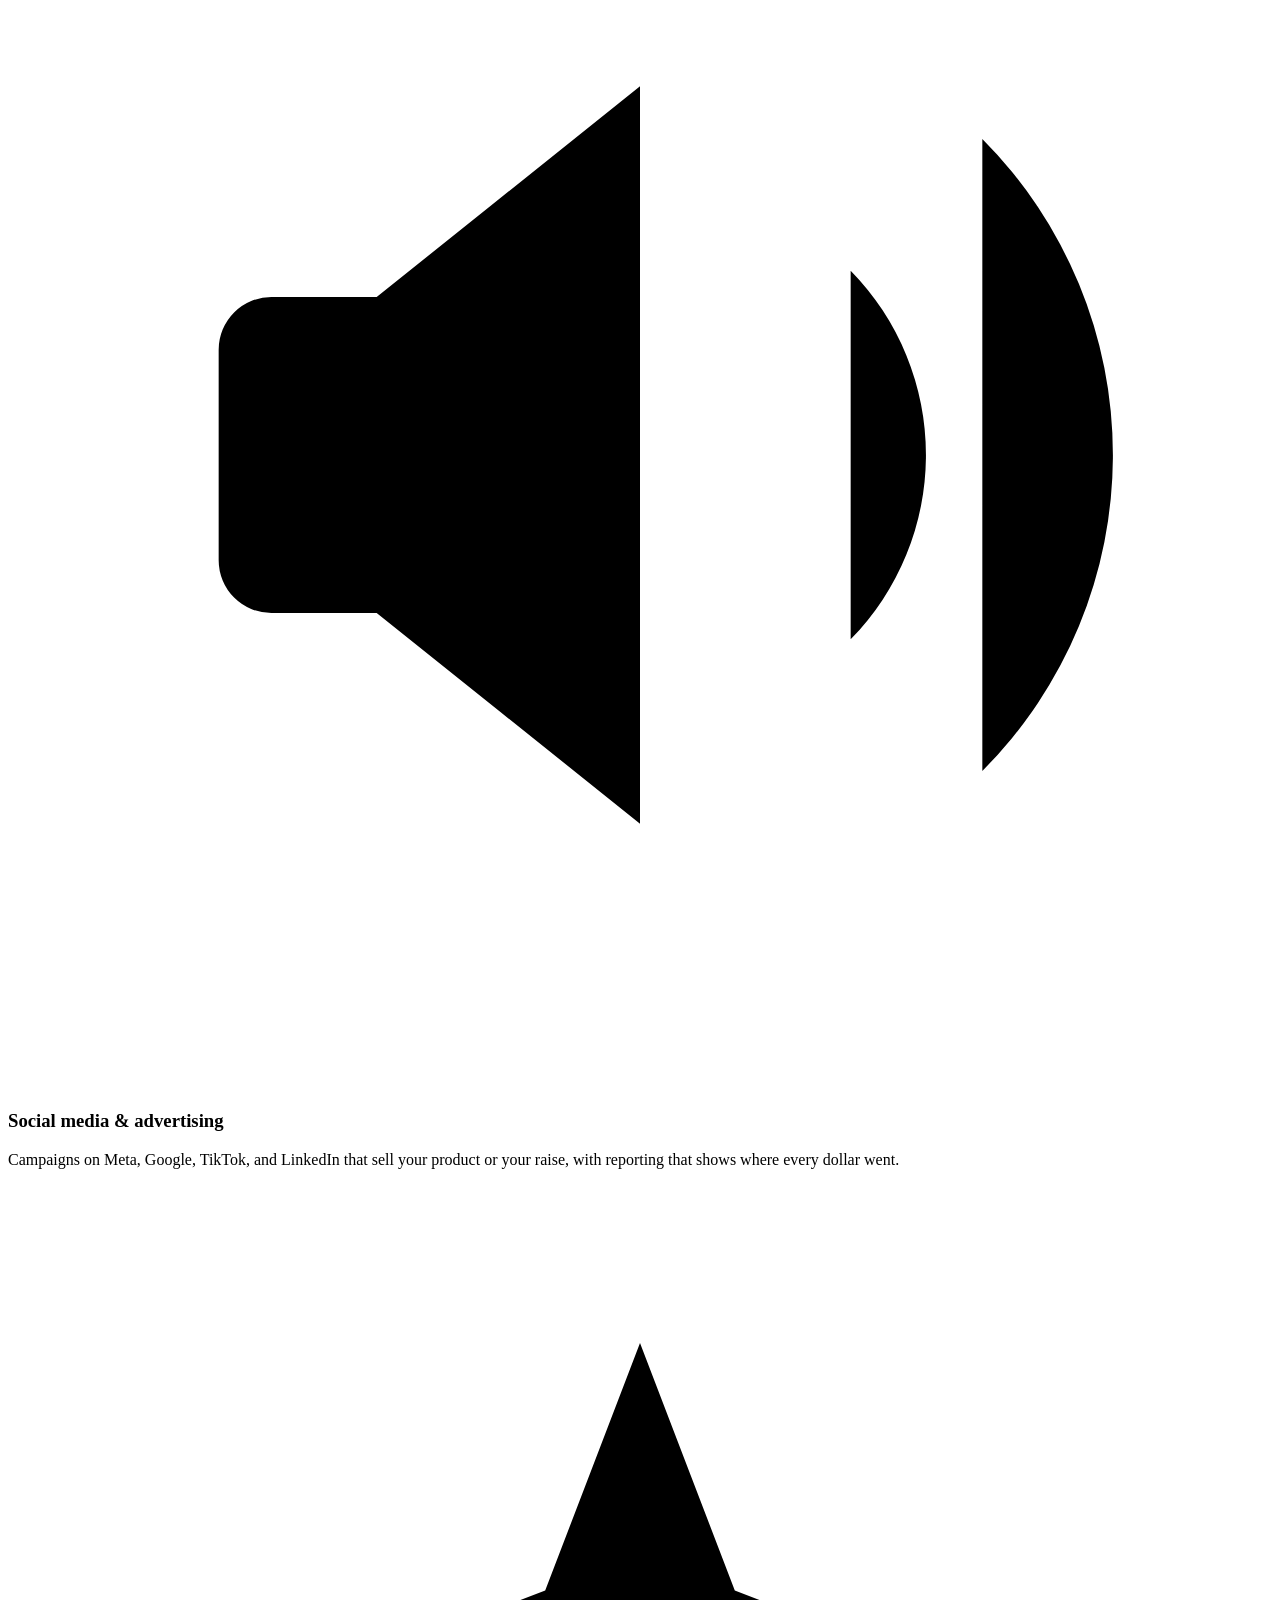
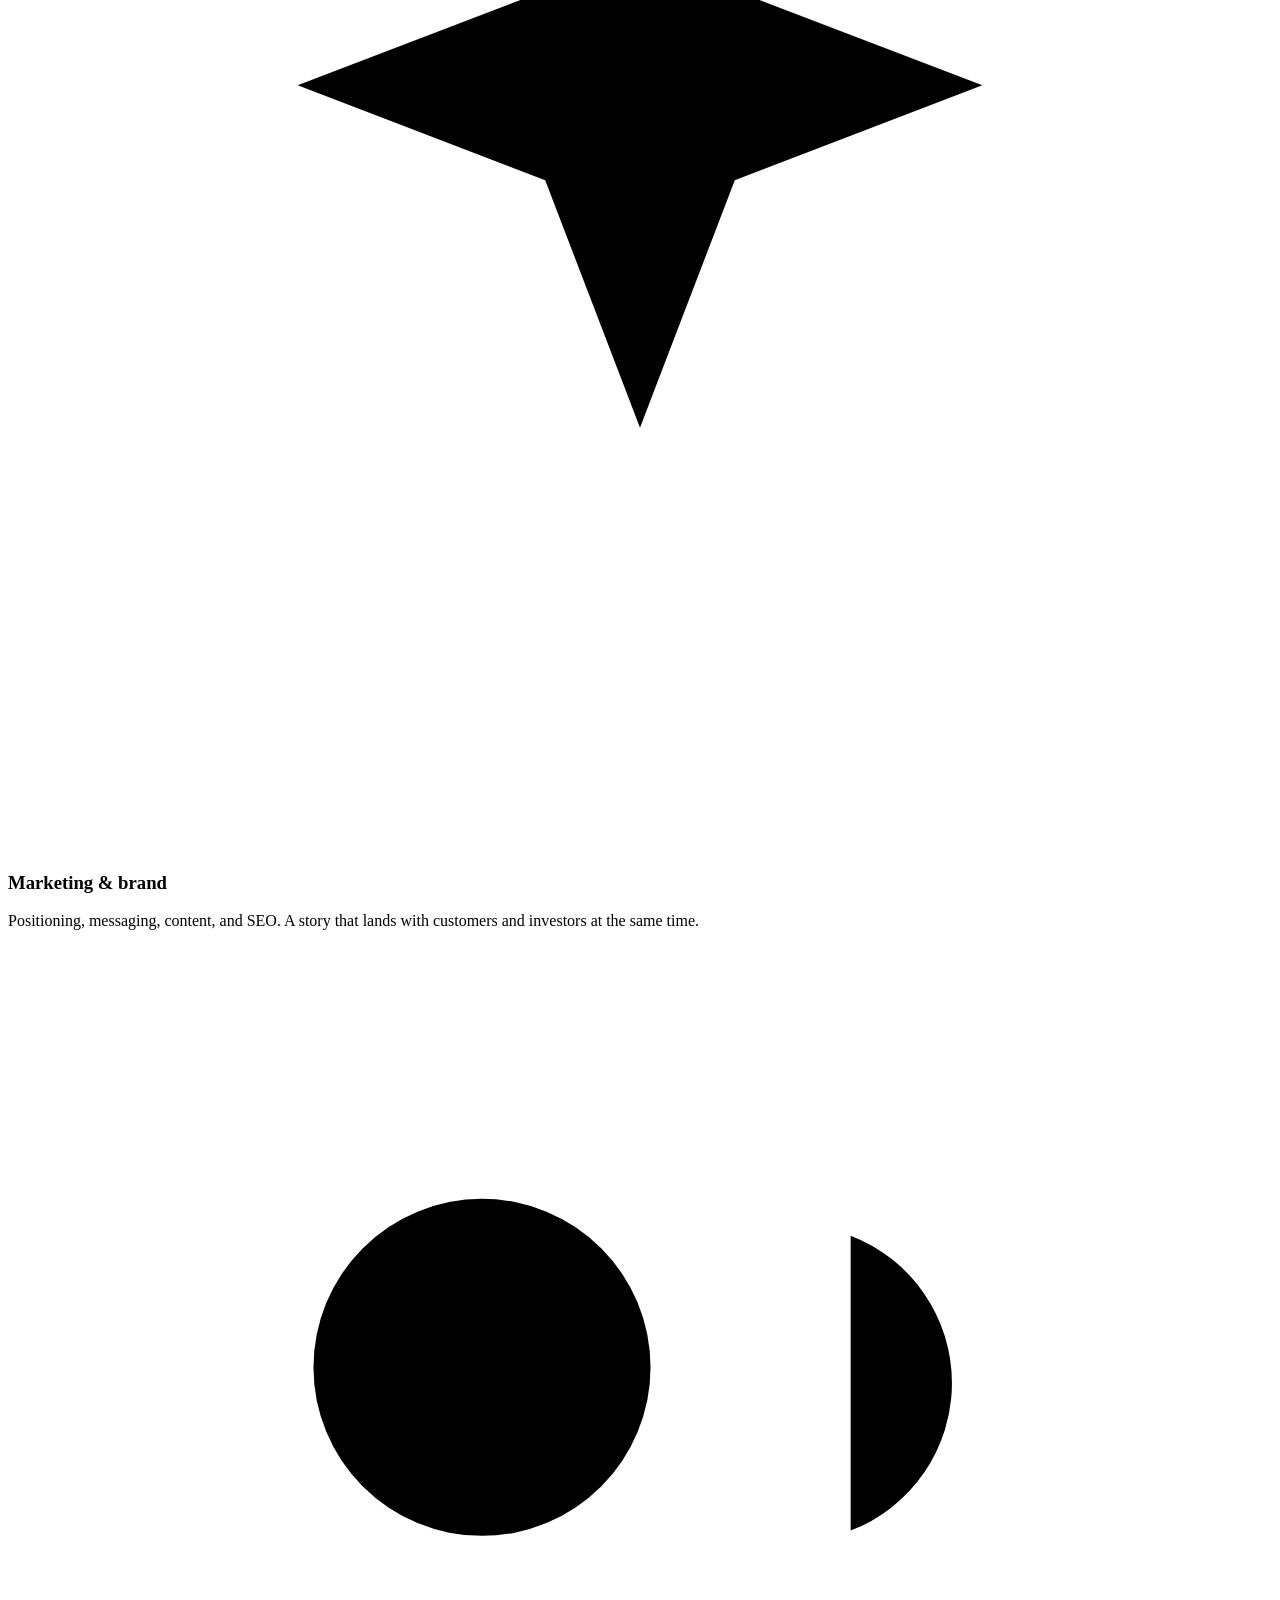
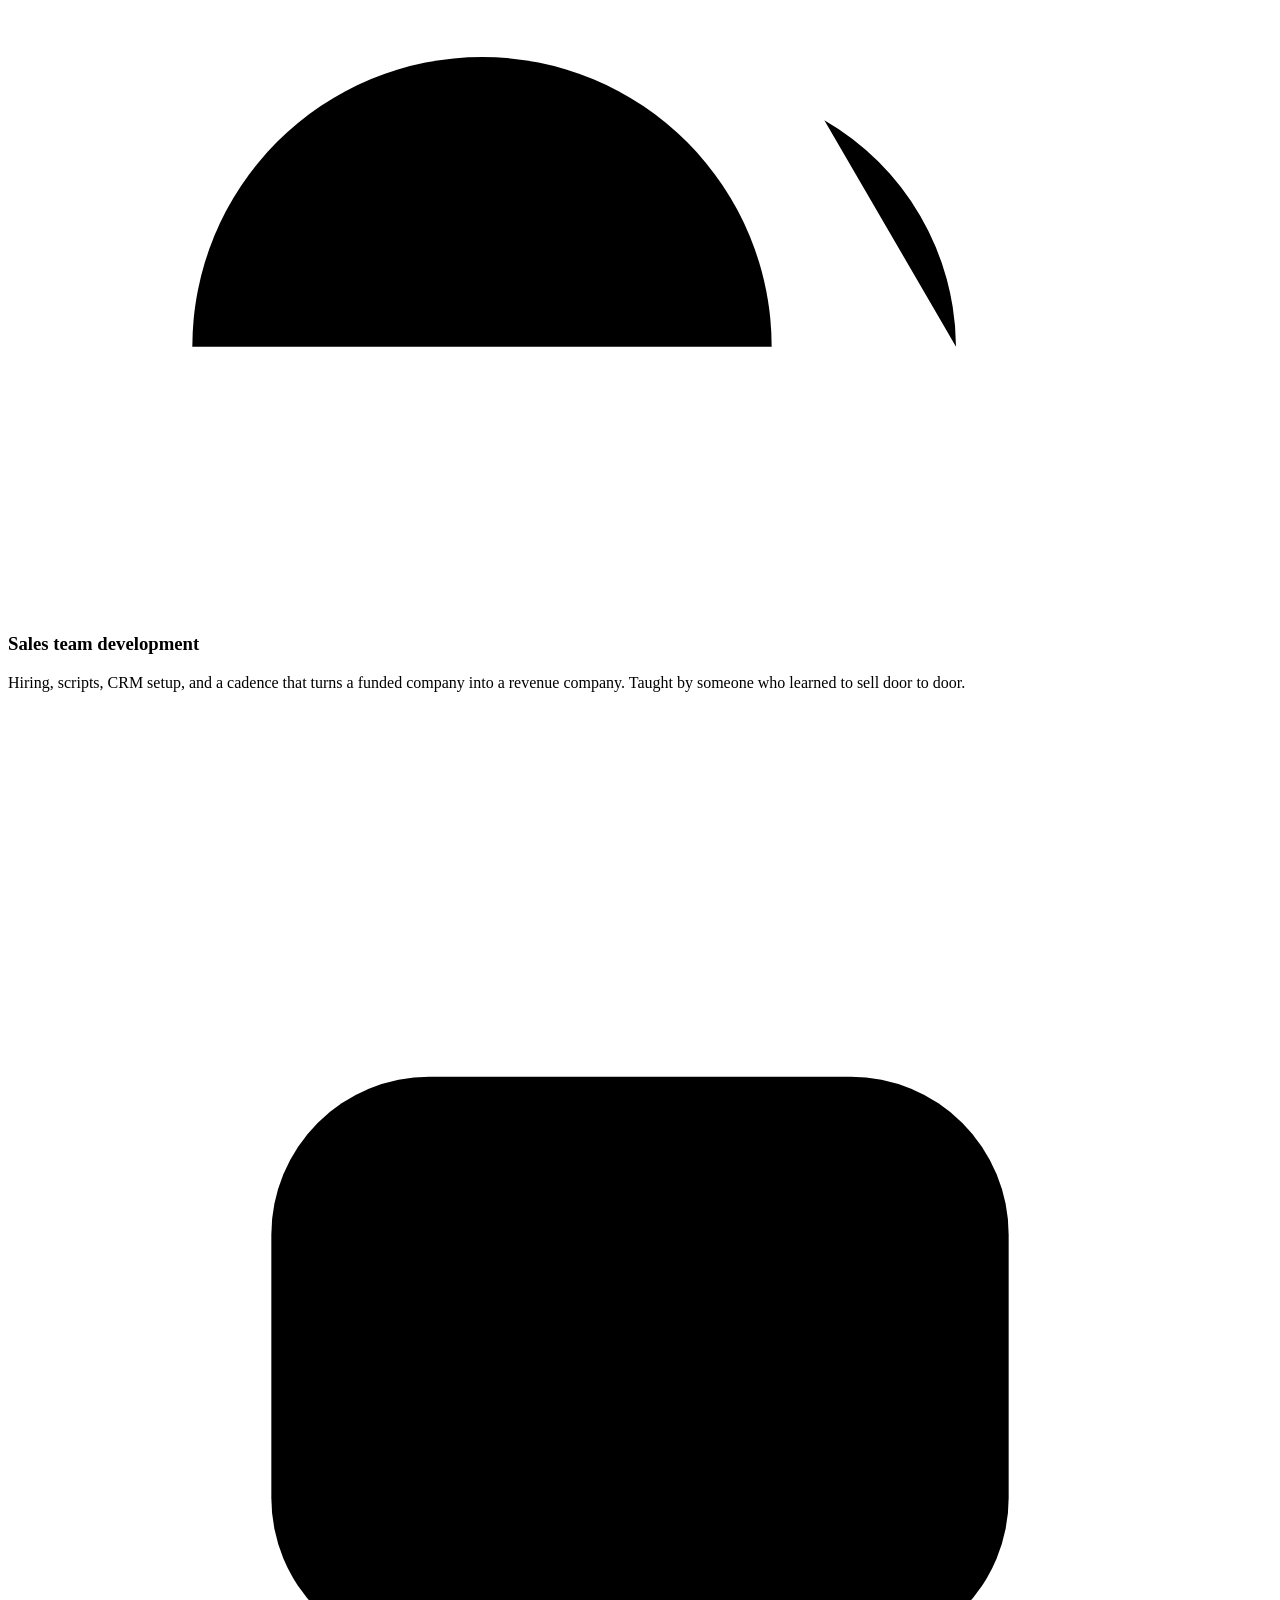
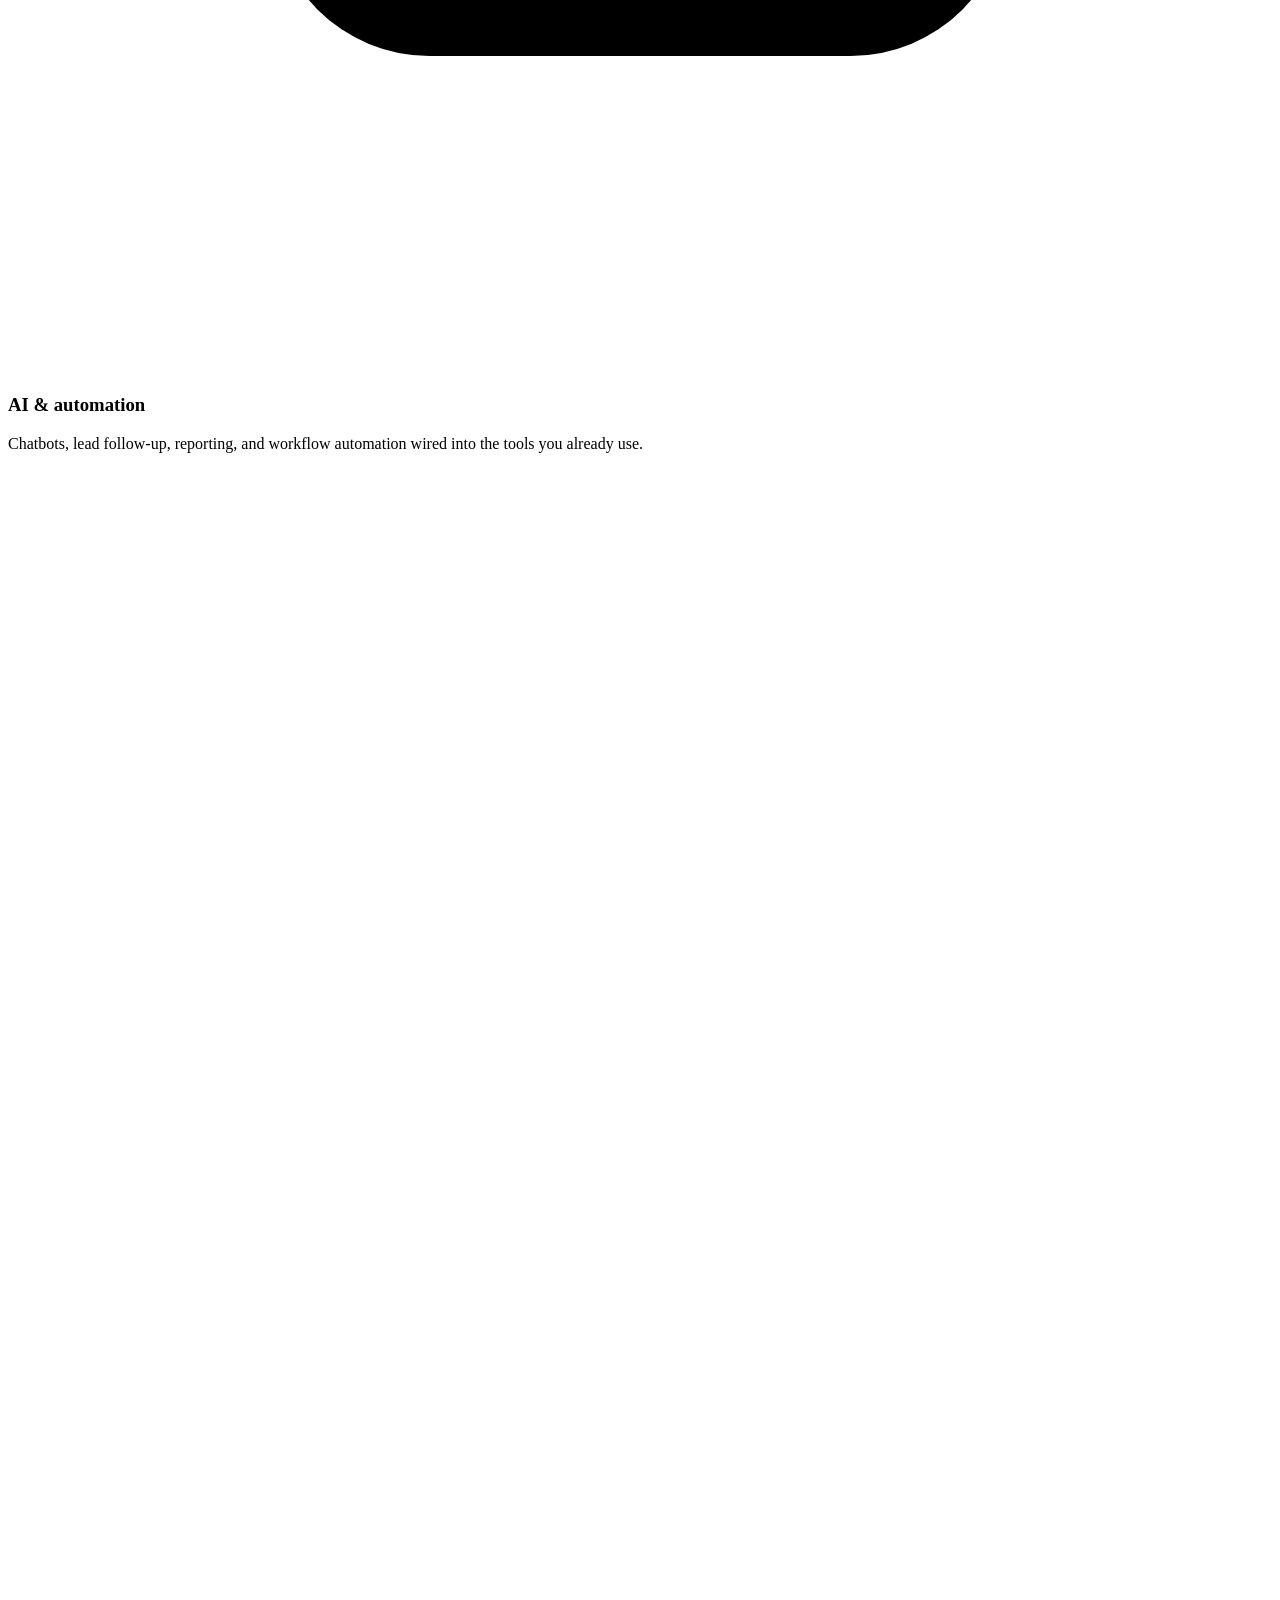
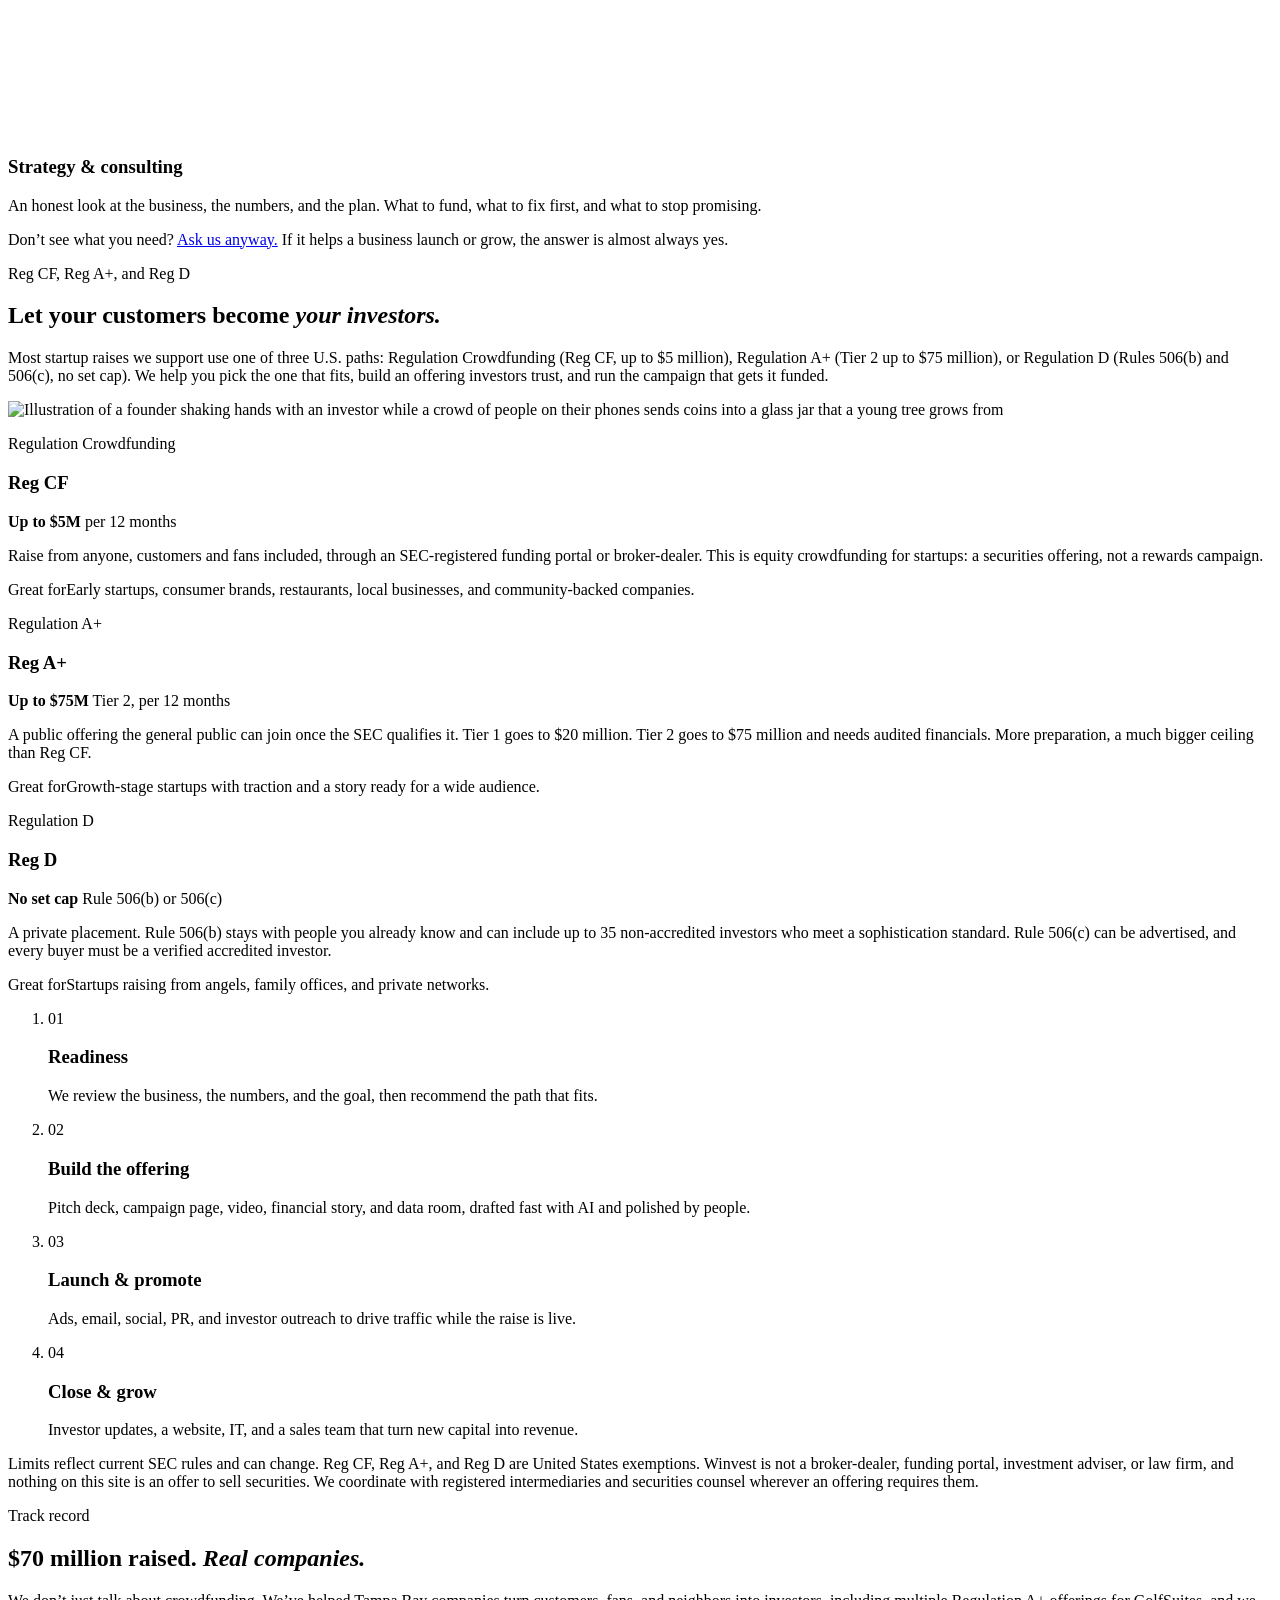
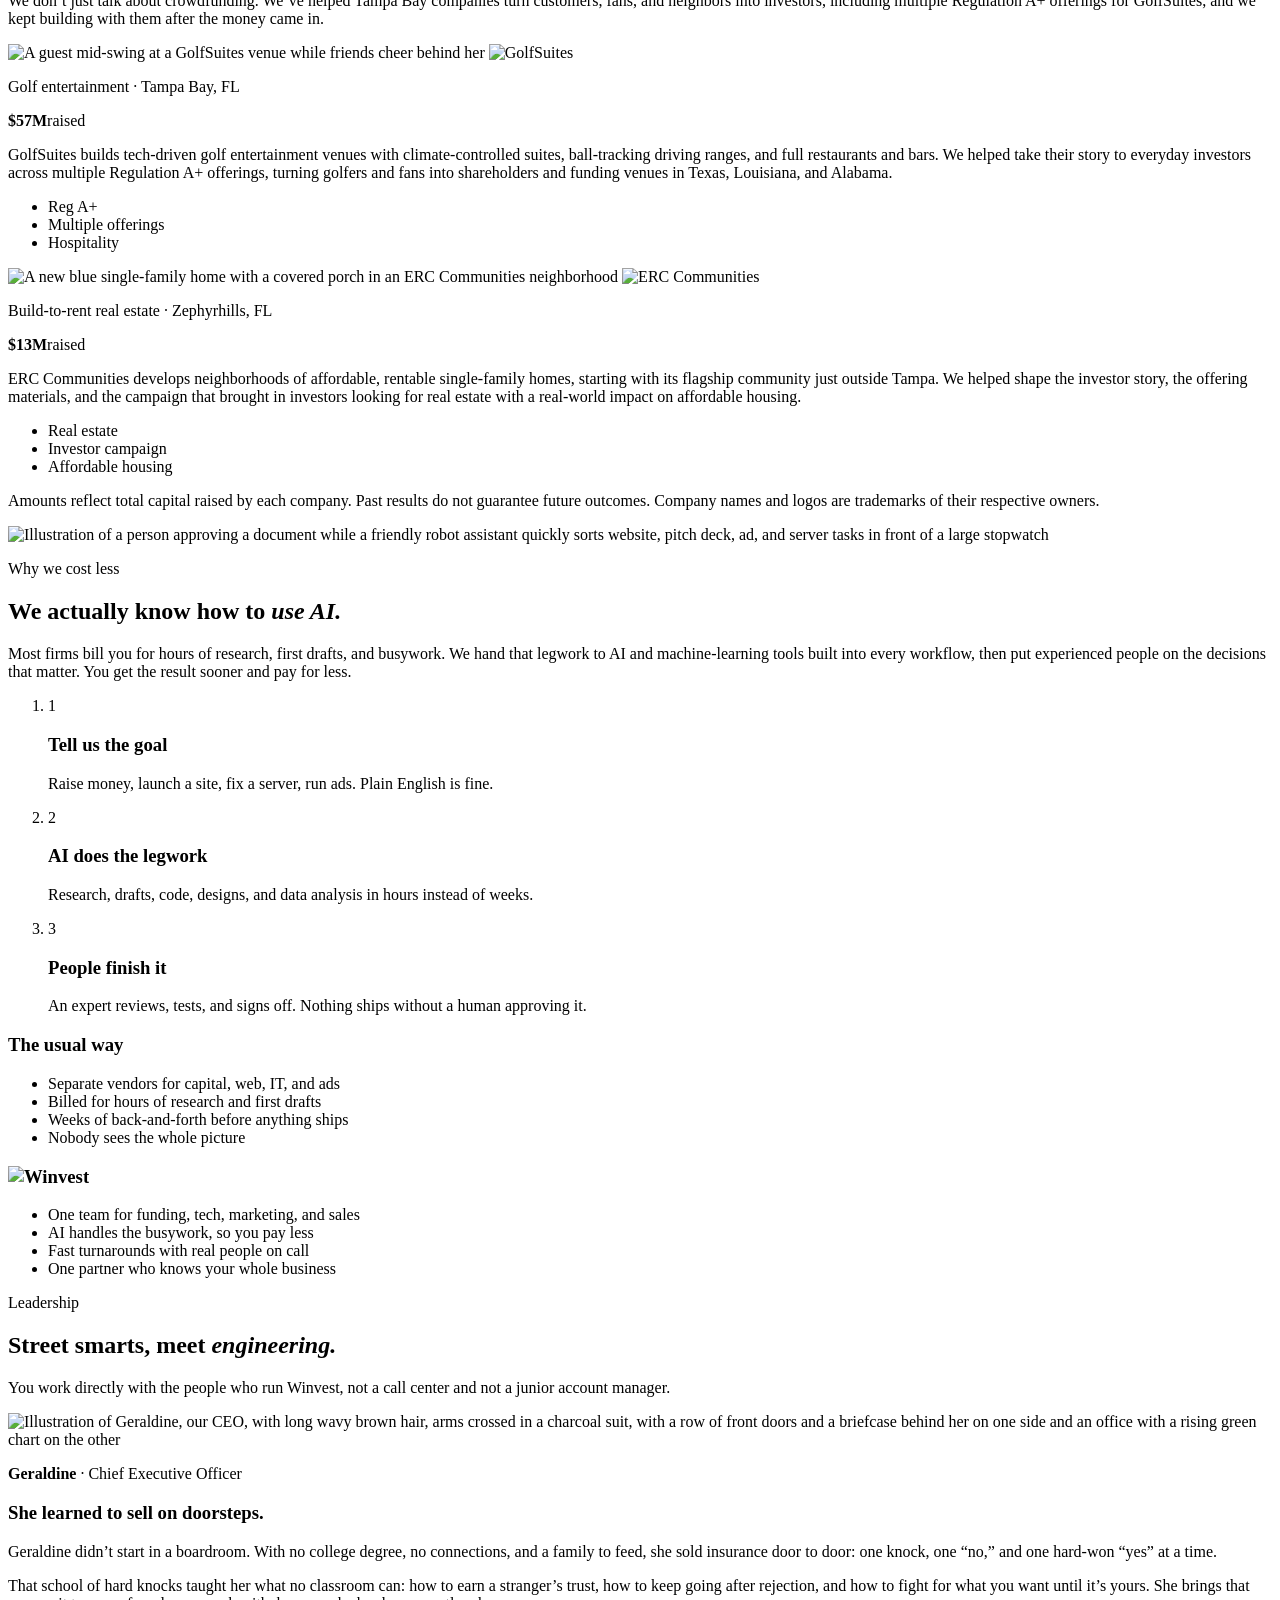
==== commit ed8ffeed: "fix(chat): correct widget asset paths + Pages env toggle (#5) - /public/chatwoot.js and /public/chat" ====
--- a/public/index.html
+++ b/public/index.html
@@ -768,7 +768,7 @@
   </footer>
   <script src="/assets/js/site.js"></script>
 <!-- Suncoast Chatwoot (default off; enable + token via deploy env) -->
-<link rel="stylesheet" href="/public/chatwoot-polish.css" />
+<link rel="stylesheet" href="/chatwoot-polish.css" />
 <script>
   window.CHATWOOT_CONFIG = window.CHATWOOT_CONFIG || {
     enabled: false,
@@ -777,7 +777,7 @@
     launcherTitle: "Chat with Winvest",
     widgetColor: "#1e3a5f",
     brandName: "Winvest",
-    polishCssUrl: "/public/chatwoot-polish.css",
+    polishCssUrl: "/chatwoot-polish.css",
     showNudge: true,
     greetingLines: [
       "A person answers this chat, with AI as backup.",
@@ -785,6 +785,6 @@
     ],
   };
 </script>
-<script src="/public/chatwoot.js" defer></script>
+<script src="/chatwoot.js" defer></script>
 </body>
 </html>
